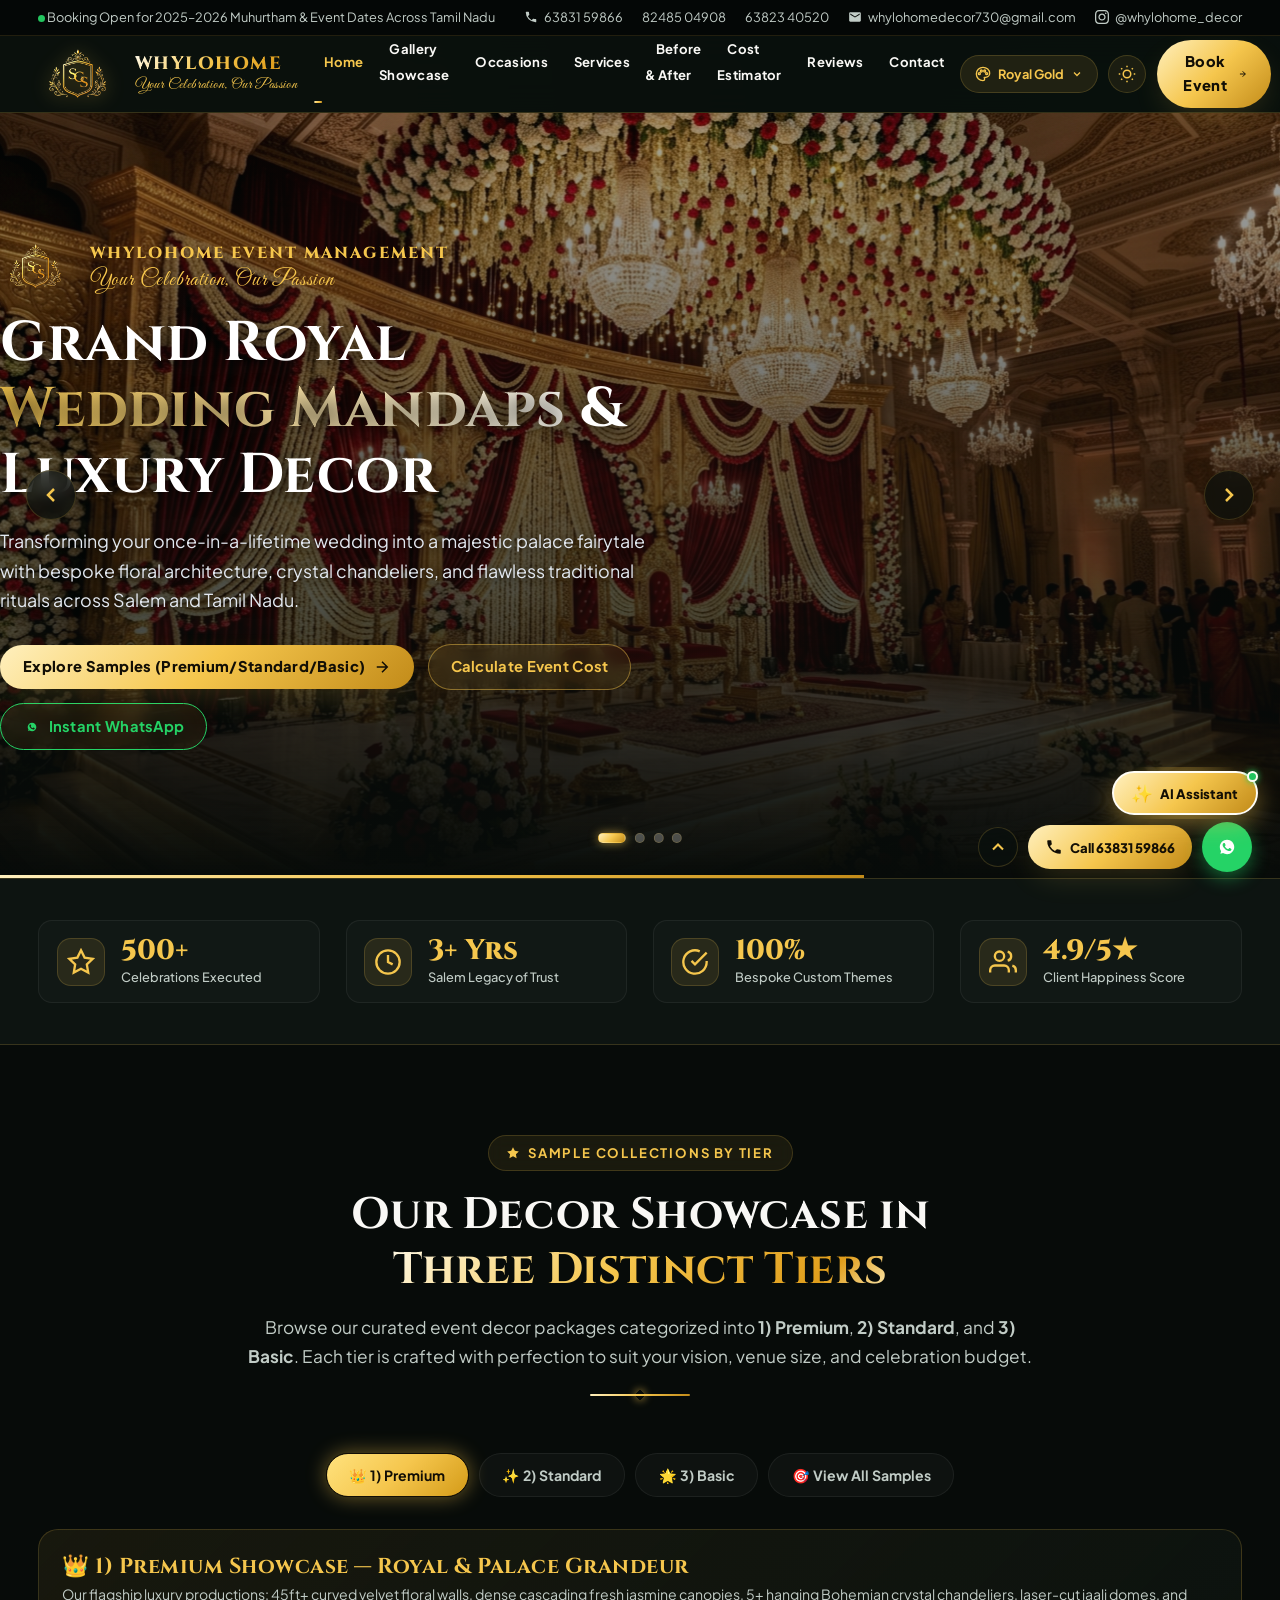
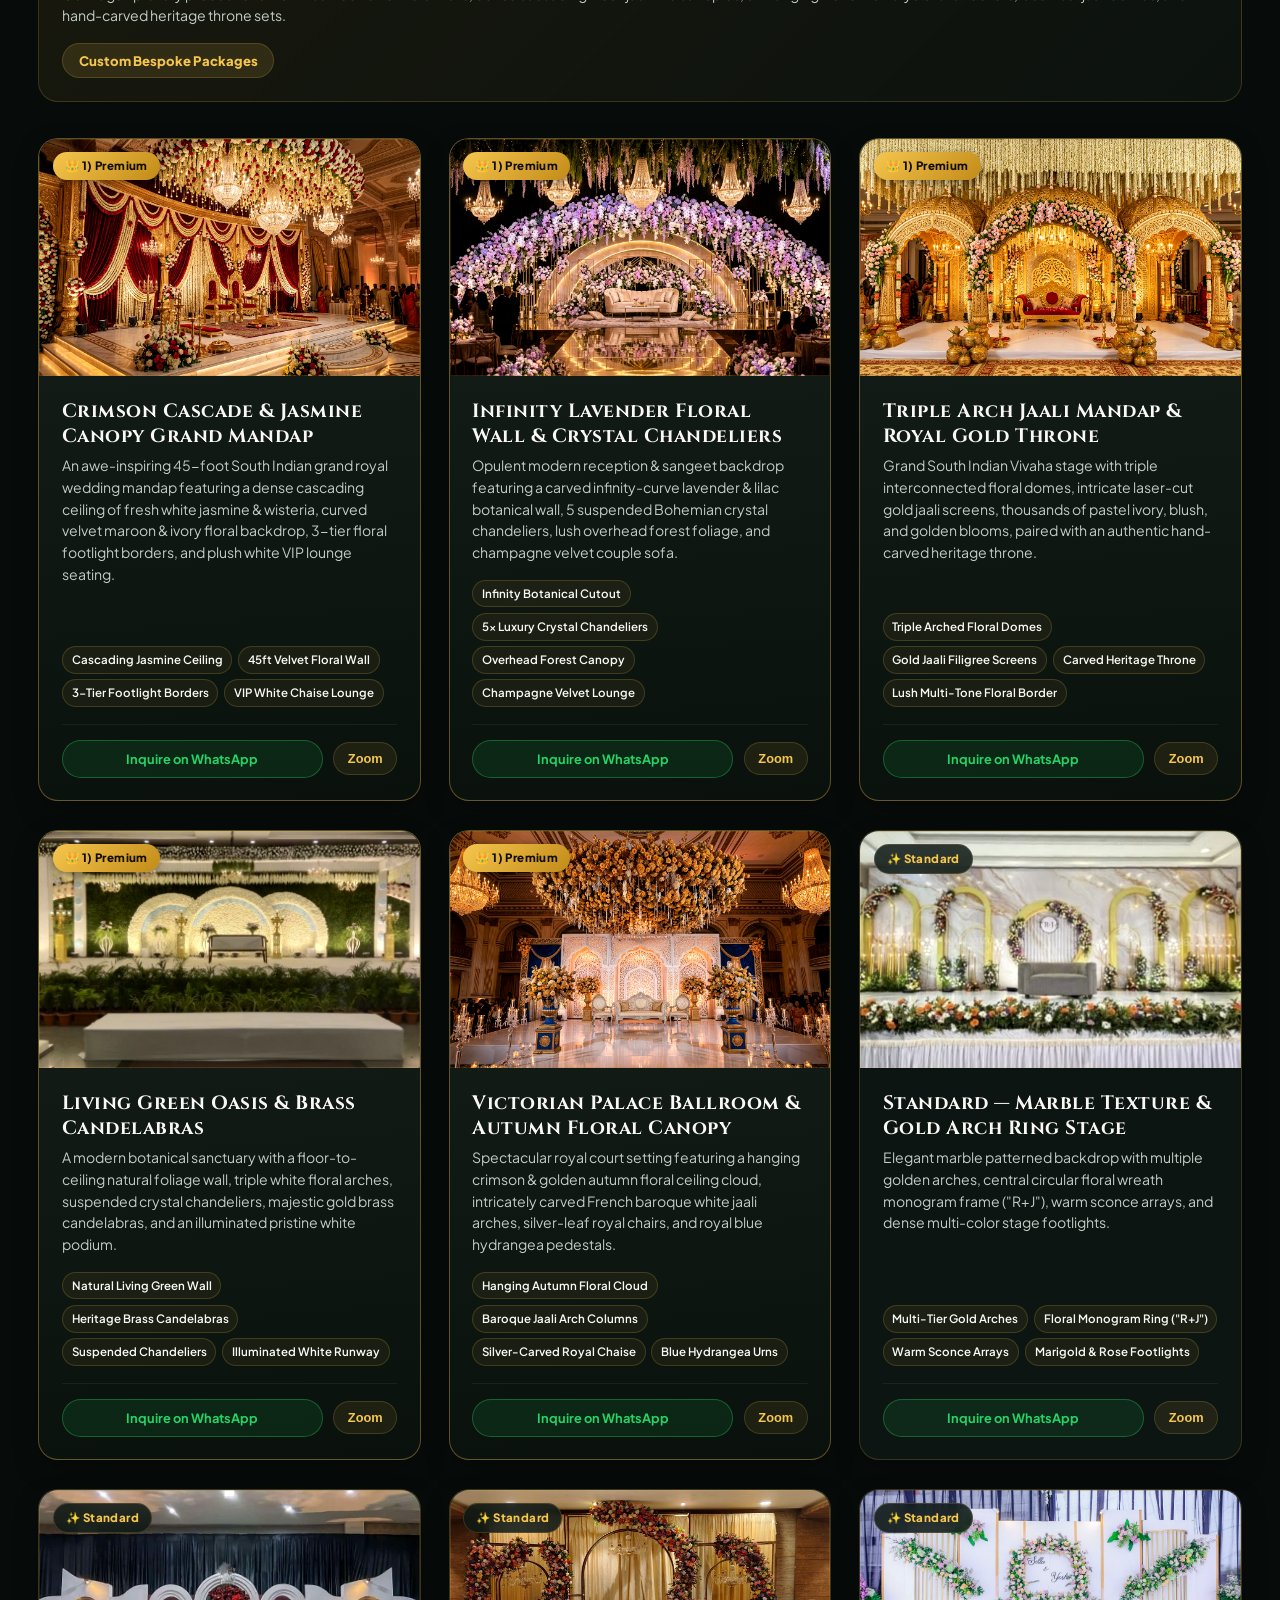
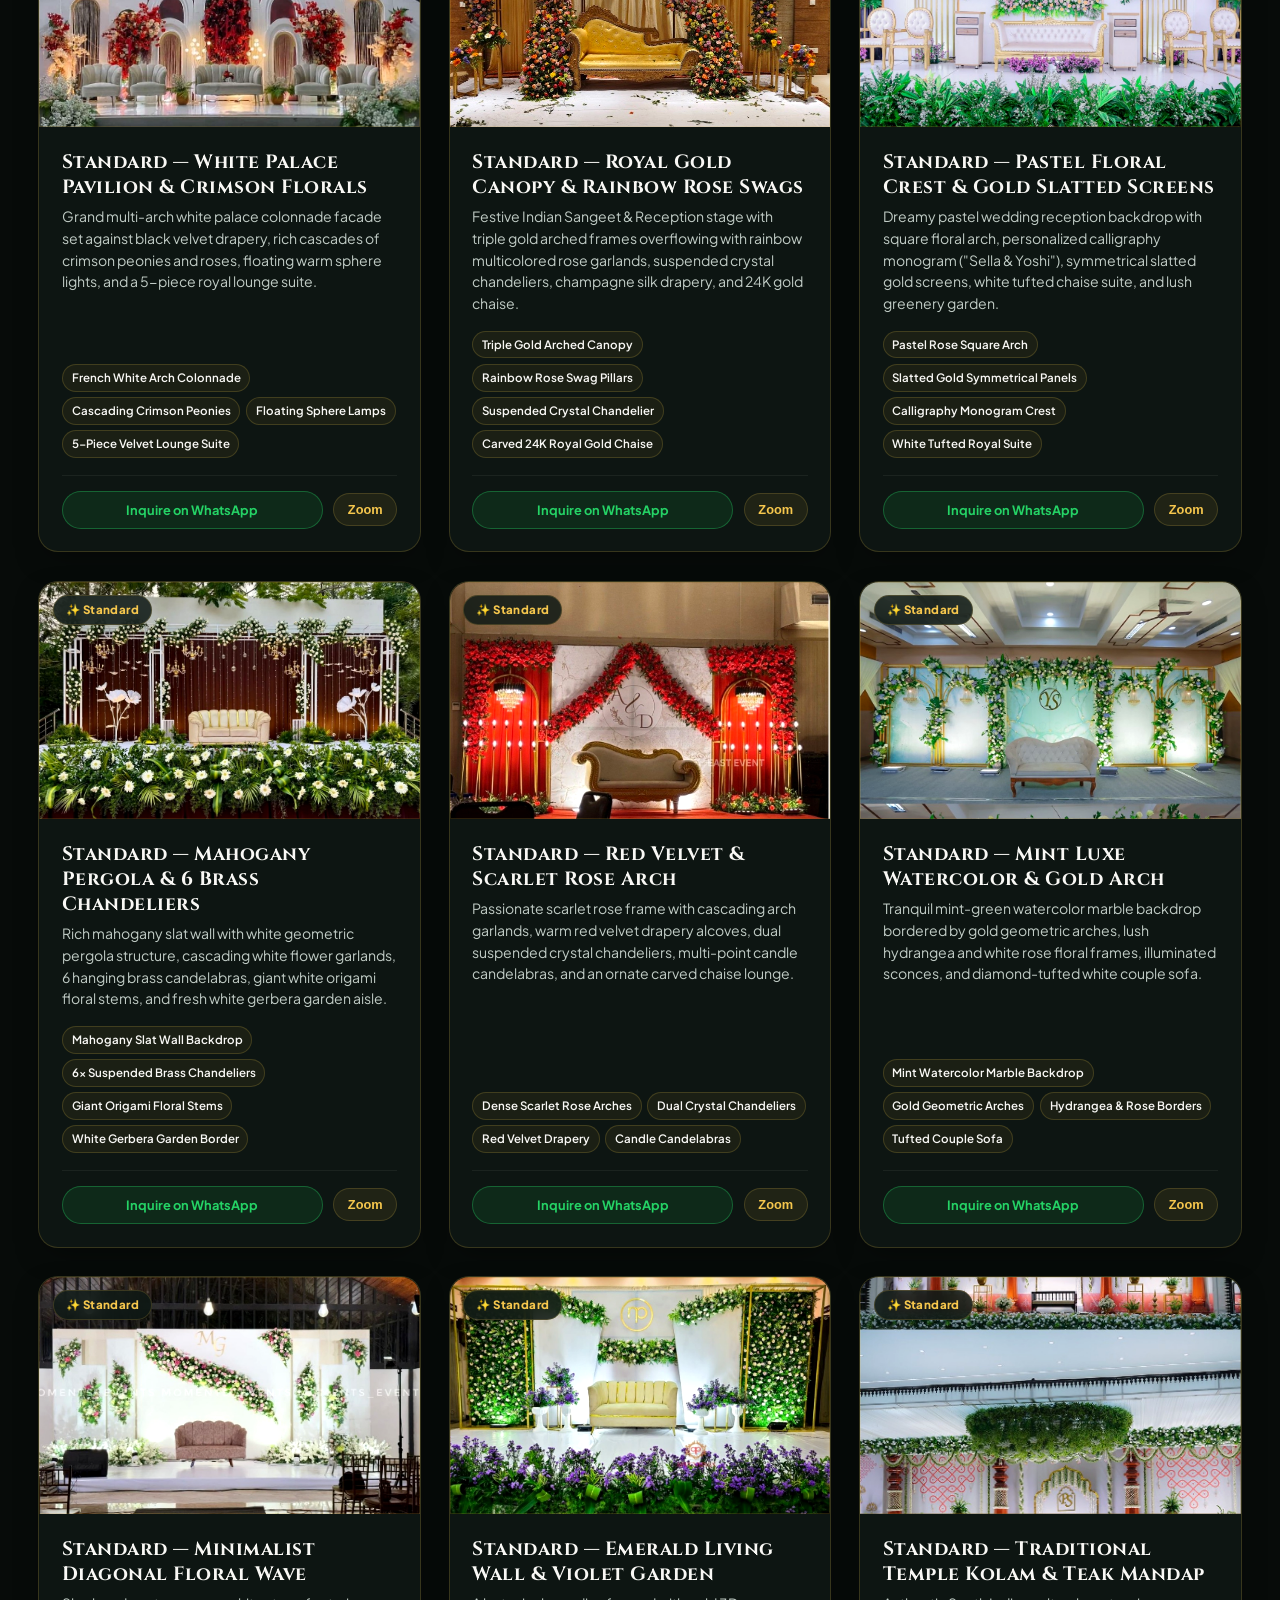
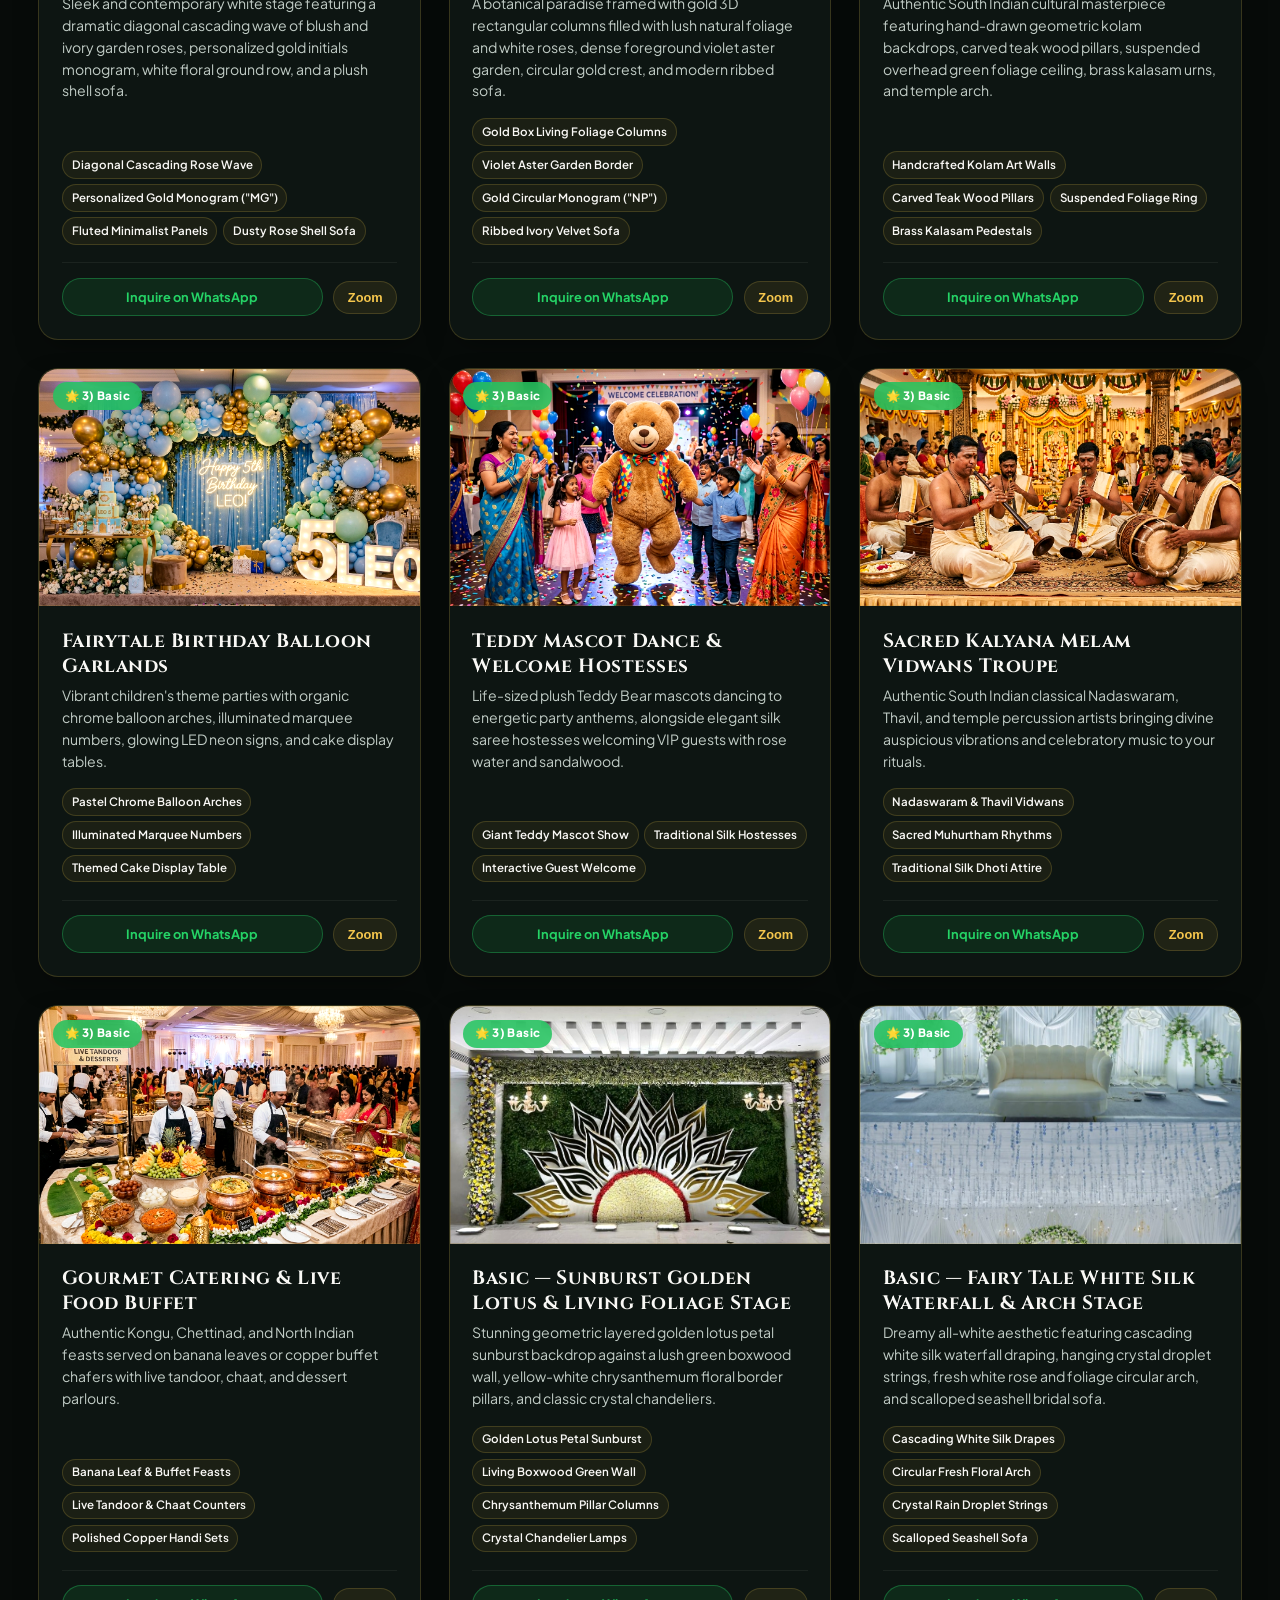
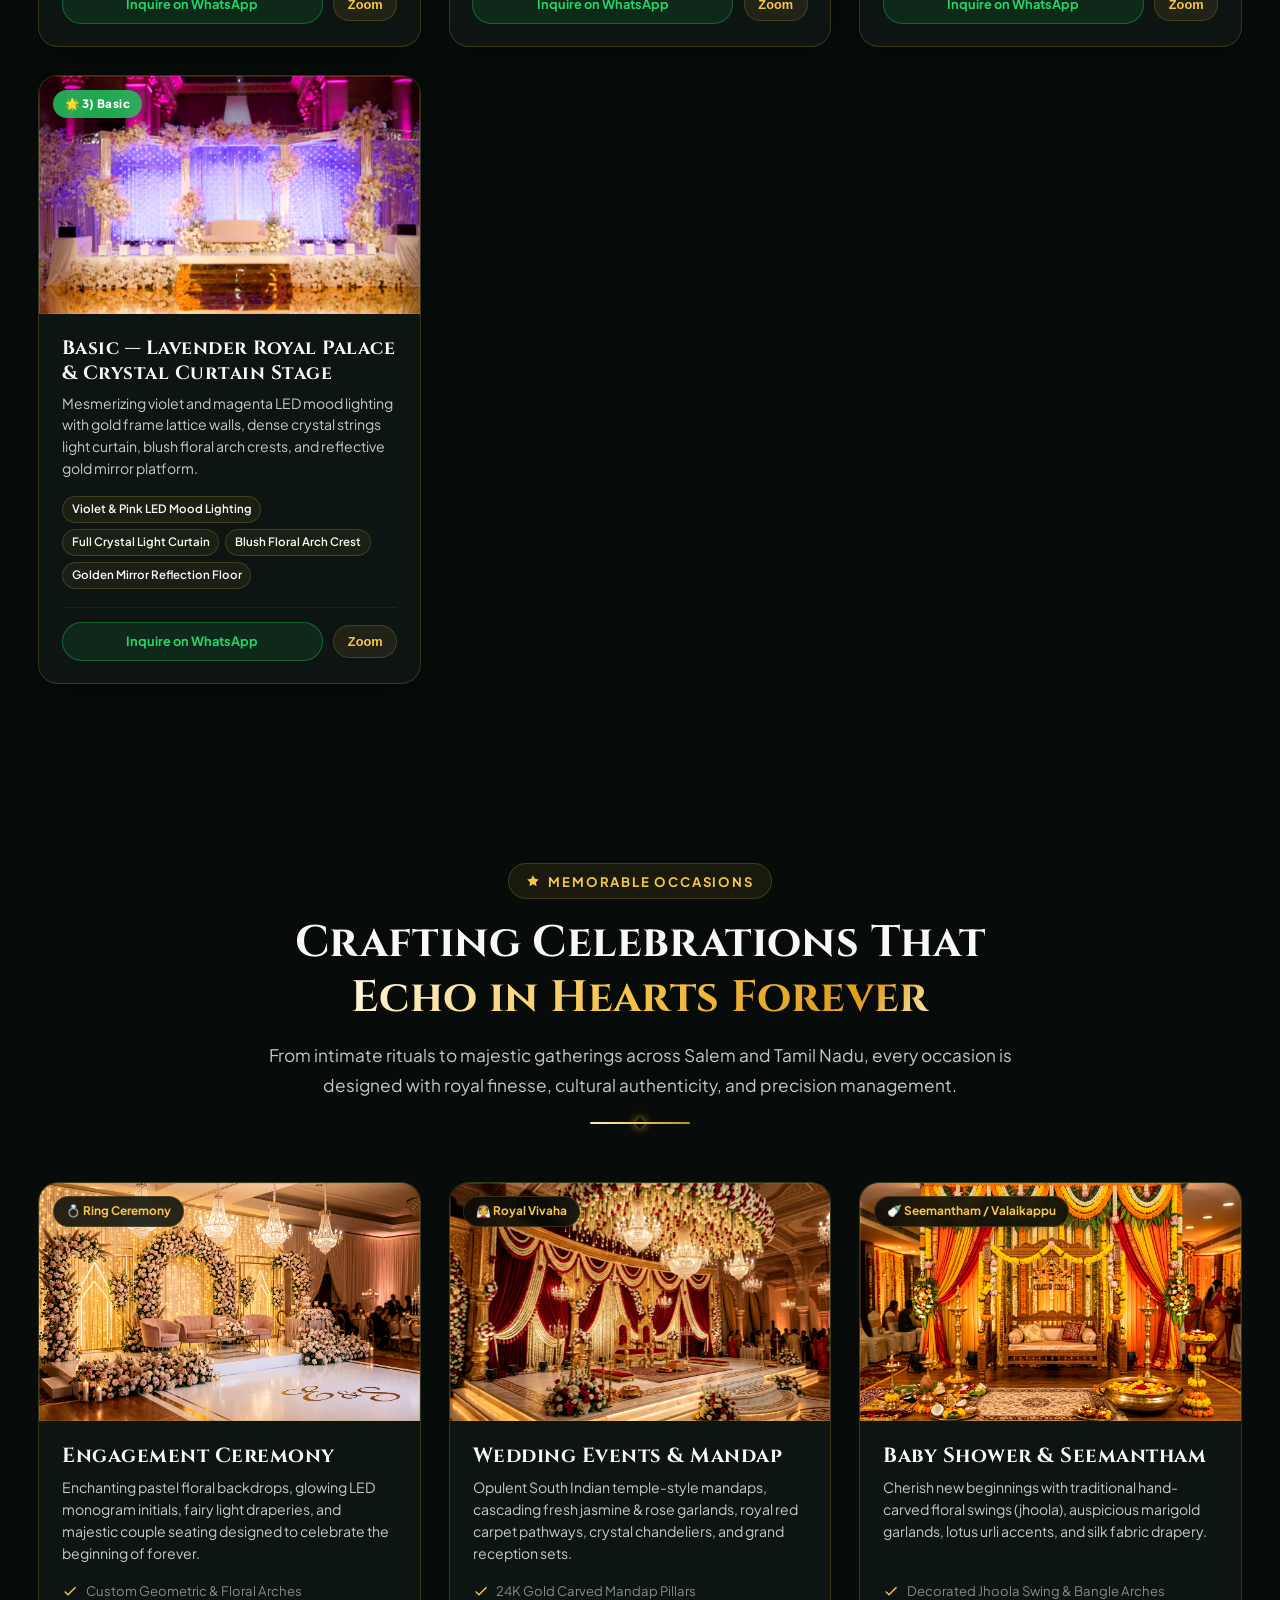
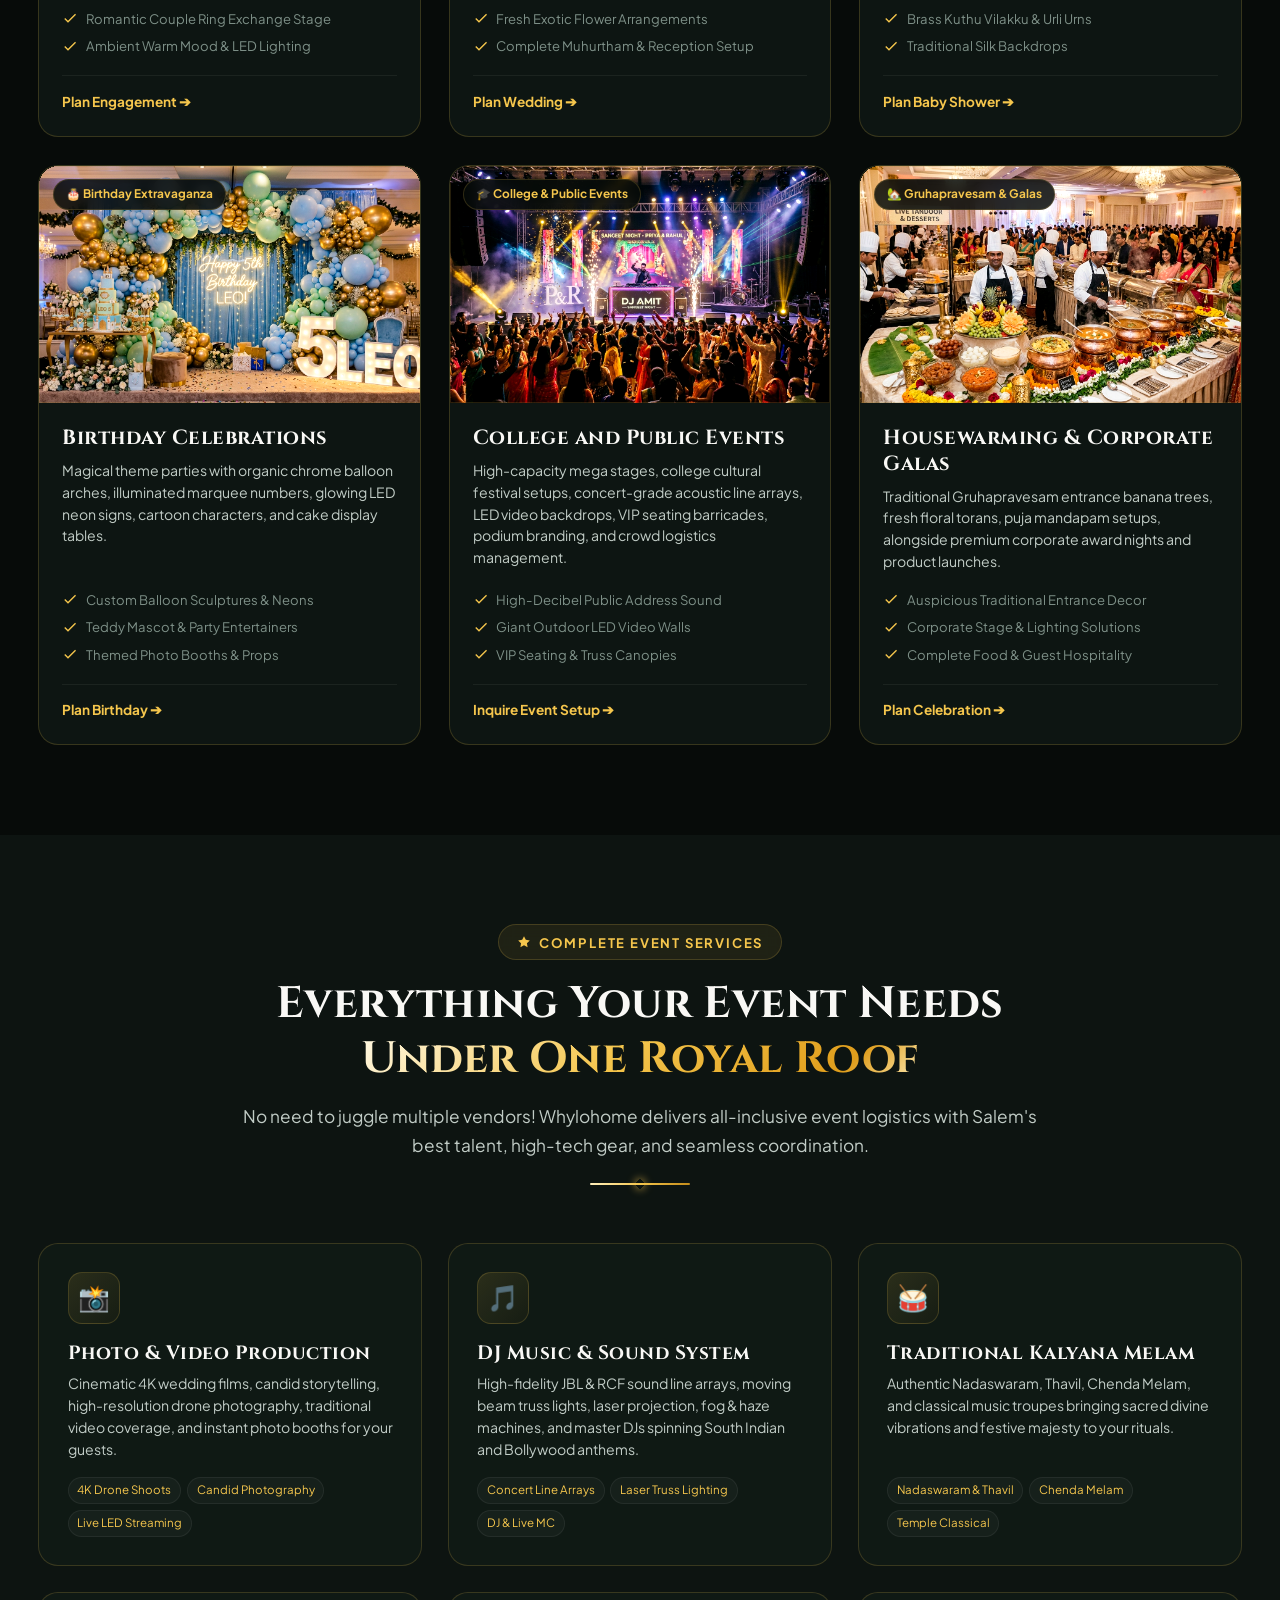
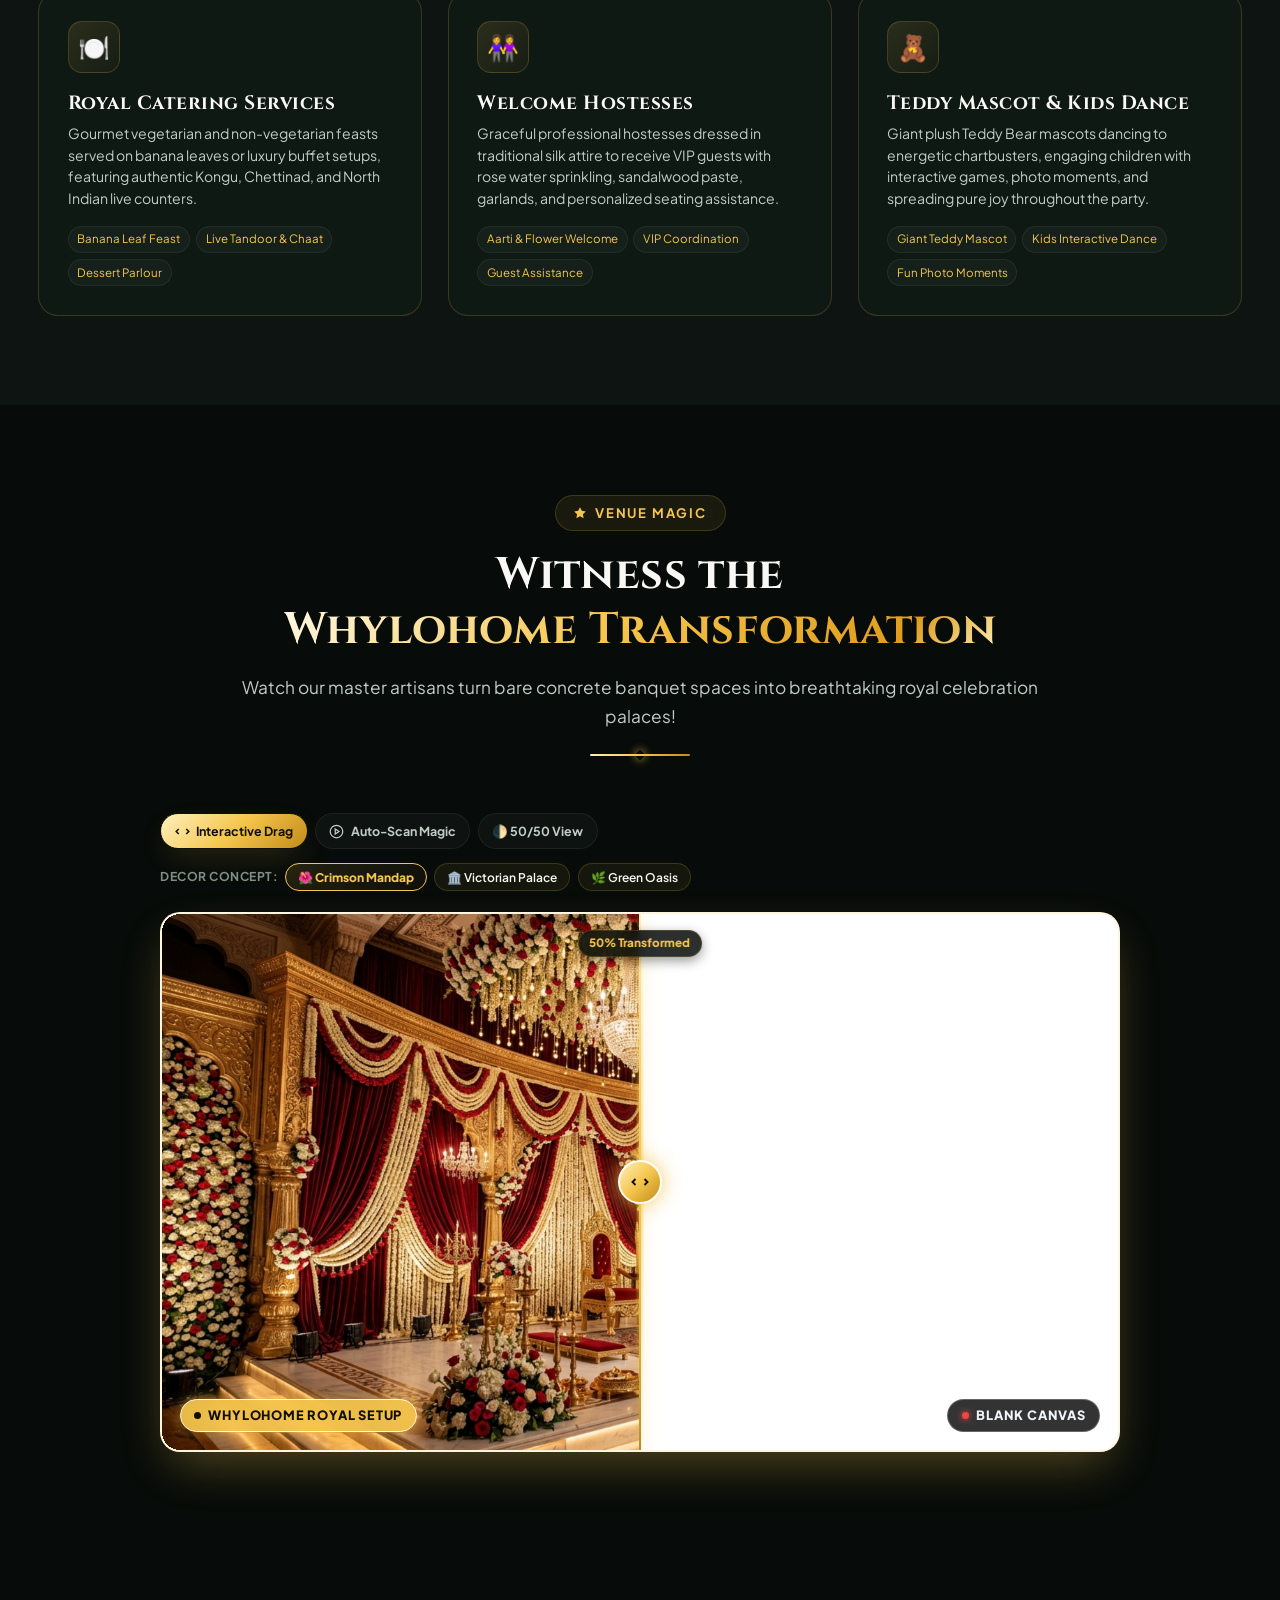
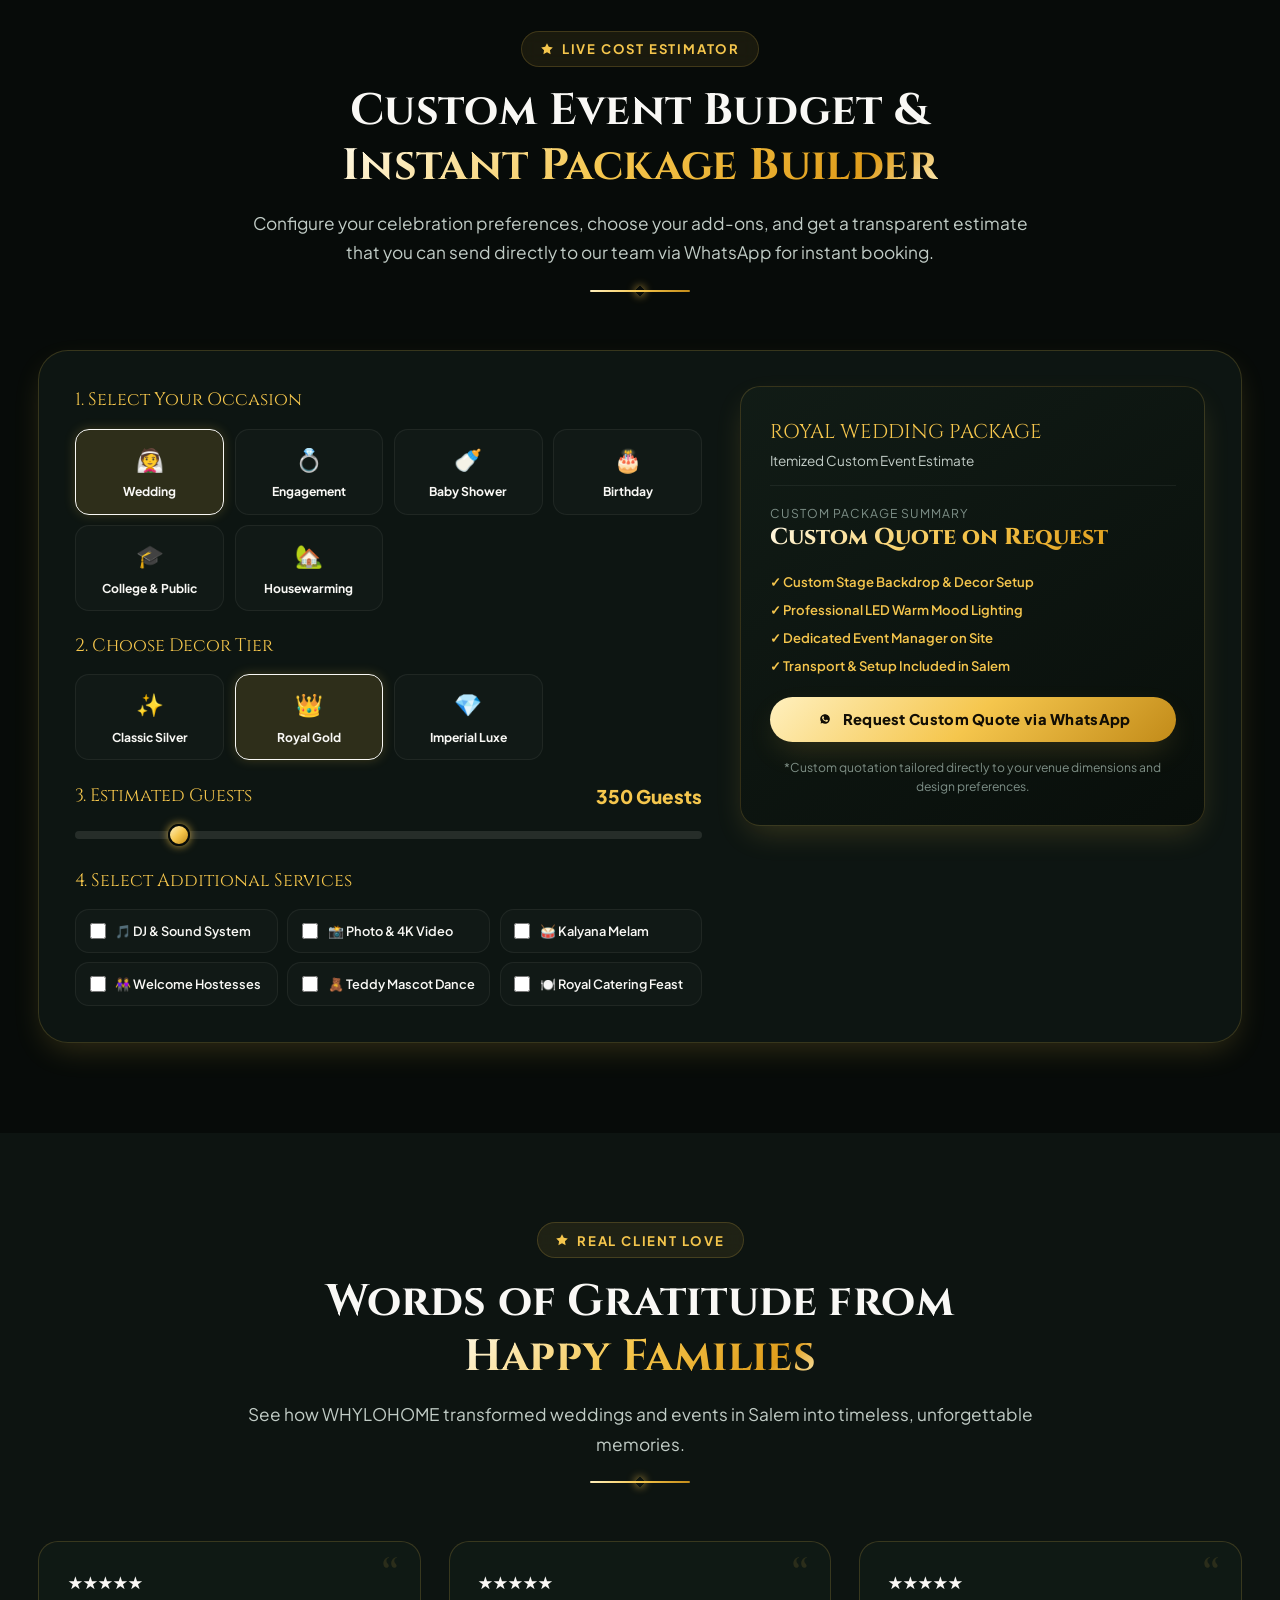
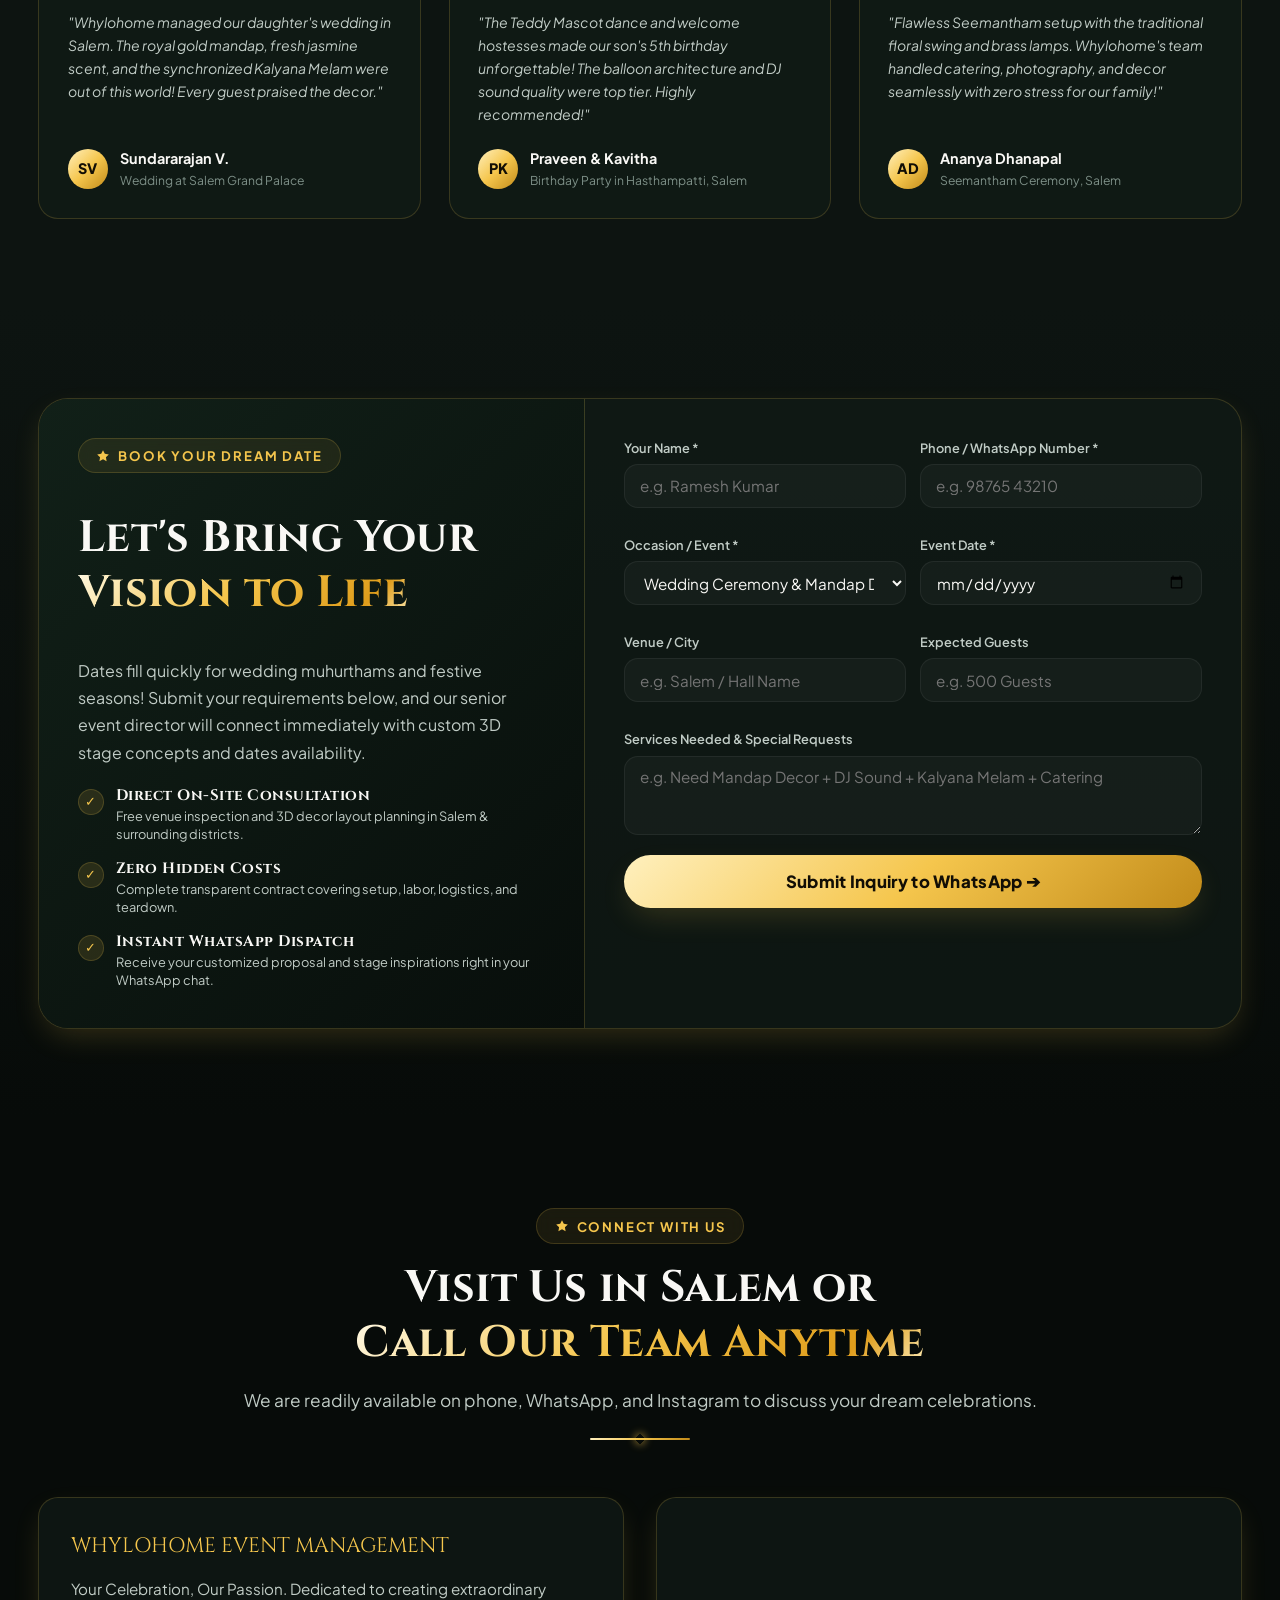
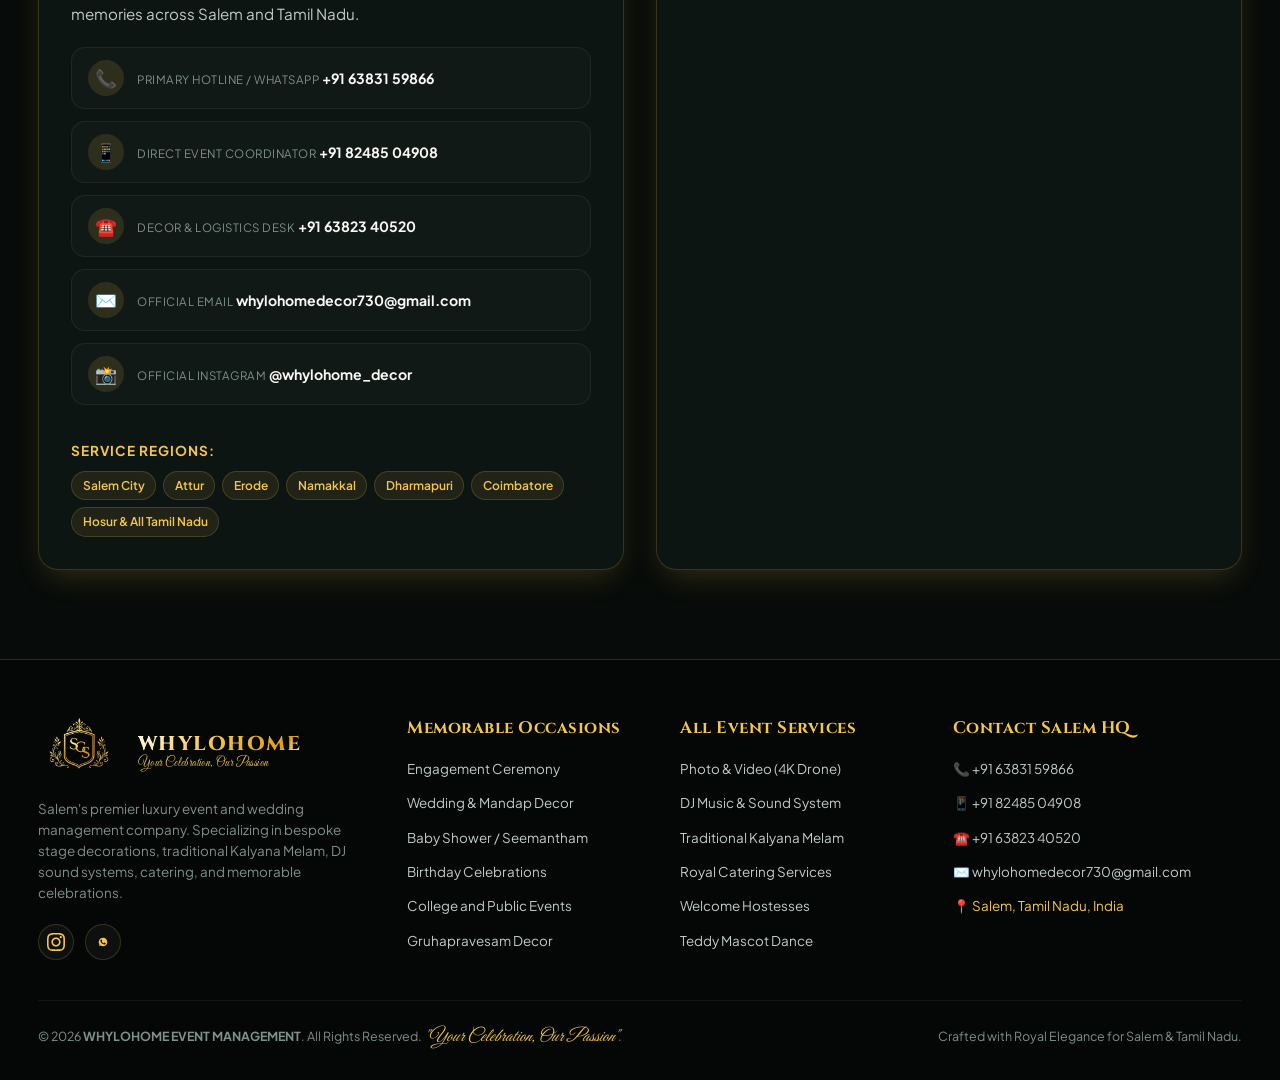
==== Videos/whylohome_website/whylohome.html @ af34e176 "Initial commit for WhyLoHome" ====
<!DOCTYPE html>
<html lang="en" data-theme="dark">
<head>
  <meta charset="UTF-8">
  <meta name="viewport" content="width=device-width, initial-scale=1.0, maximum-scale=5.0, viewport-fit=cover">
  <title>WHYLOHOME Event Management & Decor | Your Celebration, Our Passion | Salem, Tamil Nadu</title>
  
  <!-- SEO & Social Meta Tags -->
  <meta name="description" content="WHYLOHOME Event Management & Decor (Salem, Tamil Nadu) — Premier wedding stages, floral decor, traditional Kalyana Melam, DJ sound system, catering, photo/video, welcome hostesses, and teddy dance mascot entertainment.">
  <meta name="keywords" content="Whylohome, Event Management Salem, Wedding Decorators Salem, Kalyana Melam Salem, DJ Sound System Salem, Baby Shower Decor Salem, Seemantham Decor, Birthday Party Organizers Salem, Catering Services Tamil Nadu">
  <meta name="author" content="WHYLOHOME Event Management">
  <meta name="theme-color" content="#080D0B">

  <!-- OpenGraph Tags -->
  <meta property="og:title" content="WHYLOHOME Event Management & Decor | Salem, Tamil Nadu">
  <meta property="og:description" content="Your Celebration, Our Passion. Luxury wedding decor, traditional melam, catering, DJ sound, and complete event management.">
  <meta property="og:image" content="assets/wedding_stage.jpg">
  <meta property="og:type" content="website">

  <!-- Favicon -->
  <link rel="icon" type="image/png" href="assets/sgs_logo.png">

  <!-- Google Fonts -->
  <link rel="preconnect" href="https://fonts.googleapis.com">
  <link rel="preconnect" href="https://fonts.gstatic.com" crossorigin>
  <link href="https://fonts.googleapis.com/css2?family=Alex+Brush&family=Cinzel:wght@500;600;700;800;900&family=Great+Vibes&family=Playfair+Display:ital,wght@0,500;0,700;1,400;1,600&family=Plus+Jakarta+Sans:wght@400;500;600;700;800&display=swap" rel="stylesheet">

  <!-- Stylesheets -->
  <link rel="stylesheet" href="css/style.css">

  <!-- JSON-LD Structured Data for Local Business -->
  <script type="application/ld+json">
  {
    "@context": "https://schema.org",
    "@type": "EventVenue",
    "name": "WHYLOHOME Event Management",
    "image": "assets/sgs_logo.png",
    "telephone": ["+916383159866", "+918248504908", "+916382340520"],
    "email": "whylohomedecor730@gmail.com",
    "address": {
      "@type": "PostalAddress",
      "addressLocality": "Salem",
      "addressRegion": "Tamil Nadu",
      "addressCountry": "IN"
    },
    "description": "Luxury Event & Decor Management in Salem: Weddings, Engagements, Baby Shower, Birthday Parties, DJ Sound, Kalyana Melam, Catering, and Hostesses.",
    "slogan": "Your Celebration, Our Passion"
  }
  </script>
</head>
<body>

  <!-- Gold Stardust Particle Canvas -->
  <canvas id="particlesCanvas"></canvas>

  <!-- Top Announcement Bar -->
  <aside class="top-bar">
    <div class="container">
      <div class="top-bar-inner">
        <div class="top-bar-left">
          <span class="top-bar-badge">
            <span class="pulse-dot"></span>
            Booking Open for 2025–2026 Muhurtham & Event Dates Across Tamil Nadu
          </span>
        </div>
        <div class="top-bar-right">
          <a href="tel:+916383159866" class="top-link" id="topCall1">
            <svg width="14" height="14" viewBox="0 0 24 24" fill="currentColor"><path d="M6.62 10.79a15.05 15.05 0 006.59 6.59l2.2-2.2a1 1 0 011.02-.24 11.36 11.36 0 003.58.57 1 1 0 011 1V20a1 1 0 01-1 1A17 17 0 013 4a1 1 0 011-1h3.5a1 1 0 011 1 11.36 11.36 0 00.57 3.58 1 1 0 01-.24 1.02l-2.21 2.19z"/></svg>
            63831 59866
          </a>
          <a href="tel:+918248504908" class="top-link" id="topCall2">82485 04908</a>
          <a href="tel:+916382340520" class="top-link" id="topCall3">63823 40520</a>
          <a href="mailto:whylohomedecor730@gmail.com" class="top-link" id="topEmail">
            <svg width="14" height="14" viewBox="0 0 24 24" fill="currentColor"><path d="M20 4H4c-1.1 0-2 .9-2 2v12c0 1.1.9 2 2 2h16c1.1 0 2-.9 2-2V6c0-1.1-.9-2-2-2zm0 4l-8 5-8-5V6l8 5 8-5v2z"/></svg>
            whylohomedecor730@gmail.com
          </a>
          <a href="https://instagram.com/whylohome_decor" target="_blank" rel="noopener" class="top-link" id="topInsta">
            <svg width="14" height="14" viewBox="0 0 24 24" fill="currentColor"><path d="M12 2.163c3.204 0 3.584.012 4.85.07 3.252.148 4.771 1.691 4.919 4.919.058 1.265.069 1.645.069 4.849 0 3.205-.012 3.584-.069 4.849-.149 3.225-1.664 4.771-4.919 4.919-1.266.058-1.644.07-4.85.07-3.204 0-3.584-.012-4.849-.07-3.26-.149-4.771-1.699-4.919-4.92-.058-1.265-.07-1.644-.07-4.849 0-3.204.013-3.583.07-4.849.149-3.227 1.664-4.771 4.919-4.919 1.266-.057 1.645-.069 4.849-.069zm0-2.163c-3.259 0-3.667.014-4.947.072-4.358.2-6.78 2.618-6.98 6.98-.059 1.281-.073 1.689-.073 4.948 0 3.259.014 3.668.072 4.948.2 4.358 2.618 6.78 6.98 6.98 1.281.058 1.689.072 4.948.072 3.259 0 3.668-.014 4.948-.072 4.354-.2 6.782-2.618 6.979-6.98.059-1.28.073-1.689.073-4.948 0-3.259-.014-3.667-.072-4.947-.196-4.354-2.617-6.78-6.979-6.98-1.281-.059-1.69-.073-4.949-.073zm0 5.838c-3.403 0-6.162 2.759-6.162 6.162s2.759 6.163 6.162 6.163 6.162-2.759 6.162-6.163c0-3.403-2.759-6.162-6.162-6.162zm0 10.162c-2.209 0-4-1.79-4-4 0-2.209 1.791-4 4-4s4 1.791 4 4c0 2.21-1.791 4-4 4zm6.406-11.845c-.796 0-1.441.645-1.441 1.44s.645 1.44 1.441 1.44c.795 0 1.439-.645 1.439-1.44s-.644-1.44-1.439-1.44z"/></svg>
            @whylohome_decor
          </a>
        </div>
      </div>
    </div>
  </aside>

  <!-- Sticky Luxury Navigation -->
  <header class="navbar" id="mainNavbar">
    <div class="container">
      <div class="navbar-inner">
        <a href="#home" class="nav-brand">
          <img src="assets/sgs_logo.png" alt="SGS WHYLOHOME Royal Crest Logo" class="nav-brand-logo">
          <div class="nav-brand-text">
            <span class="brand-main-title">WHYLOHOME</span>
            <span class="brand-tagline">Your Celebration, Our Passion</span>
          </div>
        </a>

        <!-- Navigation Links -->
        <nav>
          <ul class="nav-menu" id="navMenu">
            <li><a href="#home" class="nav-link active">Home</a></li>
            <li><a href="#gallery" class="nav-link">Gallery Showcase</a></li>
            <li><a href="#occasions" class="nav-link">Occasions</a></li>
            <li><a href="#services" class="nav-link">Services</a></li>
            <li><a href="#transformation" class="nav-link">Before & After</a></li>
            <li><a href="#estimator" class="nav-link">Cost Estimator</a></li>
            <li><a href="#reviews" class="nav-link">Reviews</a></li>
            <li><a href="#contact" class="nav-link">Contact</a></li>
          </ul>
        </nav>

        <!-- Right Side Nav Actions -->
        <div class="nav-actions">
          <!-- Multi-Theme Palette Selector Dropdown -->
          <div class="theme-dropdown-wrap" id="themeDropdownWrap">
            <button class="theme-picker-btn" id="themePickerBtn" title="Choose Luxury Theme Palette" aria-label="Choose Theme">
              <svg width="16" height="16" viewBox="0 0 24 24" fill="none" stroke="currentColor" stroke-width="2"><path d="M12 2C6.49 2 2 6.49 2 12s4.49 10 10 10c1.38 0 2.5-1.12 2.5-2.5 0-.61-.23-1.2-.64-1.67-.08-.1-.13-.23-.13-.36 0-.28.22-.5.5-.5H16c3.31 0 6-2.69 6-6 0-4.96-4.49-8.97-10-8.97zM6.5 13c-.83 0-1.5-.67-1.5-1.5S5.67 10 6.5 10s1.5.67 1.5 1.5S7.33 13 6.5 13zm3-4C8.67 9 8 8.33 8 7.5S8.67 6 9.5 6s1.5.67 1.5 1.5S10.33 9 9.5 9zm5 0c-.83 0-1.5-.67-1.5-1.5S13.67 6 14.5 6s1.5.67 1.5 1.5S15.33 9 14.5 9zm3 4c-.83 0-1.5-.67-1.5-1.5s.67-1.5 1.5-1.5 1.5.67 1.5 1.5-.67 1.5-1.5 1.5z"/></svg>
              <span id="activeThemeLabel">Theme</span>
              <svg width="12" height="12" viewBox="0 0 24 24" fill="none" stroke="currentColor" stroke-width="2.5"><path d="M6 9l6 6 6-6"/></svg>
            </button>
            <div class="theme-dropdown-menu" id="themeDropdownMenu">
              <div class="theme-menu-header">Select Luxury Theme</div>
              <button type="button" class="theme-option-btn active" data-theme-val="midnight">
                <div class="theme-option-info">
                  <span class="theme-color-dot dot-midnight"></span>
                  <span class="theme-option-name">👑 Royal Midnight Gold</span>
                </div>
                <span class="theme-option-check">✓</span>
              </button>
              <button type="button" class="theme-option-btn" data-theme-val="pearl">
                <div class="theme-option-info">
                  <span class="theme-color-dot dot-pearl"></span>
                  <span class="theme-option-name">☀️ Luxe Champagne Pearl</span>
                </div>
                <span class="theme-option-check">✓</span>
              </button>
              <button type="button" class="theme-option-btn" data-theme-val="emerald">
                <div class="theme-option-info">
                  <span class="theme-color-dot dot-emerald"></span>
                  <span class="theme-option-name">🌿 Emerald Palace Royale</span>
                </div>
                <span class="theme-option-check">✓</span>
              </button>
              <button type="button" class="theme-option-btn" data-theme-val="rosegold">
                <div class="theme-option-info">
                  <span class="theme-color-dot dot-rosegold"></span>
                  <span class="theme-option-name">🌸 Rose Gold Romance</span>
                </div>
                <span class="theme-option-check">✓</span>
              </button>
            </div>
          </div>

          <!-- Quick Toggle Mode Switch (One-Click Dark/Light) -->
          <button class="theme-toggle-btn" id="themeToggleBtn" title="Quick Toggle Day / Night" aria-label="Toggle Theme">
            <svg width="20" height="20" viewBox="0 0 24 24" fill="none" stroke="currentColor" stroke-width="2"><circle cx="12" cy="12" r="5"></circle><line x1="12" y1="1" x2="12" y2="3"></line><line x1="12" y1="21" x2="12" y2="23"></line><line x1="4.22" y1="4.22" x2="5.64" y2="5.64"></line><line x1="18.36" y1="18.36" x2="19.78" y2="19.78"></line><line x1="1" y1="12" x2="3" y2="12"></line><line x1="21" y1="12" x2="23" y2="12"></line><line x1="4.22" y1="19.78" x2="5.64" y2="18.36"></line><line x1="18.36" y1="5.64" x2="19.78" y2="4.22"></line></svg>
          </button>

          <!-- Quick WhatsApp CTA -->
          <a href="https://wa.me/916383159866?text=Hello%20WHYLOHOME,%20I%20would%20like%20to%20inquire%20about%20event%20and%20decor%20management%20services!" target="_blank" rel="noopener" class="btn-gold" id="navBookCta">
            <span>Book Event</span>
            <svg width="16" height="16" viewBox="0 0 24 24" fill="none" stroke="currentColor" stroke-width="2.5"><path d="M5 12h14M12 5l7 7-7 7"/></svg>
          </a>

          <!-- Mobile Hamburger -->
          <button class="mobile-menu-btn" id="mobileMenuBtn" aria-label="Toggle navigation menu">☰</button>
        </div>
      </div>
    </div>
  </header>

  <main>
    <!-- ==========================================================================
         HERO SLIDESHOW SECTION
         ========================================================================== -->
    <section class="hero-section" id="home">
      <div class="hero-slider">
        
        <!-- Slide 1: Grand Royal Wedding Stage -->
        <article class="hero-slide active">
          <div class="hero-slide-bg" style="background-image: url('assets/premium_stage_crimson_curtain.jpg');"></div>
          <div class="hero-overlay"></div>
          <div class="container hero-content-wrapper">
            <div class="hero-content">
              <div class="hero-logo-lockup">
                <img src="assets/sgs_logo.png" alt="SGS Crest" class="hero-shield-img">
                <div>
                  <div class="hero-brand-title">WHYLOHOME EVENT MANAGEMENT</div>
                  <div class="hero-tagline-text">Your Celebration, Our Passion</div>
                </div>
              </div>
              <h1 class="hero-main-heading">
                Grand Royal <span class="gold-text-shimmer">Wedding Mandaps</span> & Luxury Decor
              </h1>
              <p class="hero-description">
                Transforming your once-in-a-lifetime wedding into a majestic palace fairytale with bespoke floral architecture, crystal chandeliers, and flawless traditional rituals across Salem and Tamil Nadu.
              </p>
              <div class="hero-cta-group">
                <a href="#gallery" class="btn-gold">
                  <span>Explore Samples (Premium/Standard/Basic)</span>
                  <svg width="18" height="18" viewBox="0 0 24 24" fill="none" stroke="currentColor" stroke-width="2"><path d="M5 12h14M12 5l7 7-7 7"/></svg>
                </a>
                <a href="#estimator" class="btn-outline-gold">
                  <span>Calculate Event Cost</span>
                </a>
                <a href="https://wa.me/916383159866?text=Hi%20Whylohome,%20I'm%20planning%20a%20wedding%20and%20need%20stage%20decor%20details." target="_blank" rel="noopener" class="btn-outline-gold" style="border-color: #25D366; color: #25D366;">
                  <svg width="18" height="18" viewBox="0 0 24 24" fill="currentColor"><path d="M12.031 6.172c-3.181 0-5.767 2.586-5.768 5.766-.001 1.298.38 2.27 1.019 3.287l-.582 2.128 2.182-.573c.978.58 1.911.928 3.145.929 3.178 0 5.767-2.587 5.768-5.766.001-3.187-2.575-5.77-5.764-5.771zm3.392 8.244c-.144.405-.837.774-1.17.824-.299.045-.677.063-1.092-.069-.252-.08-.575-.187-.988-.365-1.739-.751-2.874-2.502-2.961-2.617-.087-.116-.708-.94-.708-1.793s.448-1.273.607-1.446c.159-.173.346-.217.462-.217l.332.006c.106.005.249-.04.39.298.144.347.491 1.2.534 1.287.043.087.072.188.014.304-.058.116-.087.188-.173.289l-.26.304c-.087.086-.177.18-.076.354.101.174.449.741.964 1.201.662.591 1.221.774 1.394.86.173.086.275.072.376-.044.101-.116.433-.506.549-.68.116-.173.231-.145.39-.087s1.011.477 1.184.564.289.13.332.202c.043.073.043.419-.101.824z"/></svg>
                  <span>Instant WhatsApp</span>
                </a>
              </div>
            </div>
          </div>
        </article>

        <!-- Slide 2: Modern Lavender Infinity Stage -->
        <article class="hero-slide">
          <div class="hero-slide-bg" style="background-image: url('assets/premium_stage_lavender_infinity.jpg');"></div>
          <div class="hero-overlay"></div>
          <div class="container hero-content-wrapper">
            <div class="hero-content">
              <div class="hero-logo-lockup">
                <img src="assets/sgs_logo.png" alt="SGS Crest" class="hero-shield-img">
                <div>
                  <div class="hero-brand-title">WHYLOHOME EVENT MANAGEMENT</div>
                  <div class="hero-tagline-text">Your Celebration, Our Passion</div>
                </div>
              </div>
              <h2 class="hero-main-heading">
                Dreamy <span class="gold-text-shimmer">Infinity Lavender & Crystal</span> Ambiances
              </h2>
              <p class="hero-description">
                Step into a world of romance with cascading botanical arches, hanging Bohemian crystal chandeliers, infinity floral walls, and champagne velvet lounges.
              </p>
              <div class="hero-cta-group">
                <a href="#gallery" class="btn-gold">
                  <span>View Premium Designs</span>
                  <svg width="18" height="18" viewBox="0 0 24 24" fill="none" stroke="currentColor" stroke-width="2"><path d="M5 12h14M12 5l7 7-7 7"/></svg>
                </a>
                <a href="#booking" class="btn-outline-gold">
                  <span>Check Date Availability</span>
                </a>
              </div>
            </div>
          </div>
        </article>

        <!-- Slide 3: Triple Arch Jaali Mandap -->
        <article class="hero-slide">
          <div class="hero-slide-bg" style="background-image: url('assets/premium_stage_triple_arch_jaali.jpg');"></div>
          <div class="hero-overlay"></div>
          <div class="container hero-content-wrapper">
            <div class="hero-content">
              <div class="hero-logo-lockup">
                <img src="assets/sgs_logo.png" alt="SGS Crest" class="hero-shield-img">
                <div>
                  <div class="hero-brand-title">WHYLOHOME EVENT MANAGEMENT</div>
                  <div class="hero-tagline-text">Your Celebration, Our Passion</div>
                </div>
              </div>
              <h2 class="hero-main-heading">
                Heritage <span class="gold-text-shimmer">Triple Jaali Domes & Royal Gold Throne</span>
              </h2>
              <p class="hero-description">
                Honor sacred traditions with hand-carved heritage throne sets, thousands of pastel rose and jasmine blossoms, and intricate royal gold jaali screen architecture.
              </p>
              <div class="hero-cta-group">
                <a href="#services" class="btn-gold">
                  <span>All-In-One Services</span>
                  <svg width="18" height="18" viewBox="0 0 24 24" fill="none" stroke="currentColor" stroke-width="2"><path d="M5 12h14M12 5l7 7-7 7"/></svg>
                </a>
                <a href="#estimator" class="btn-outline-gold">
                  <span>Plan Mandap Setup</span>
                </a>
              </div>
            </div>
          </div>
        </article>

        <!-- Slide 4: Victorian Palace Ballroom -->
        <article class="hero-slide">
          <div class="hero-slide-bg" style="background-image: url('assets/premium_stage_victorian_palace.jpg');"></div>
          <div class="hero-overlay"></div>
          <div class="container hero-content-wrapper">
            <div class="hero-content">
              <div class="hero-logo-lockup">
                <img src="assets/sgs_logo.png" alt="SGS Crest" class="hero-shield-img">
                <div>
                  <div class="hero-brand-title">WHYLOHOME EVENT MANAGEMENT</div>
                  <div class="hero-tagline-text">Your Celebration, Our Passion</div>
                </div>
              </div>
              <h2 class="hero-main-heading">
                Victorian <span class="gold-text-shimmer">Palace Suspended Floral Cloud</span>
              </h2>
              <p class="hero-description">
                Elevate your reception with suspended autumn flower clouds, French baroque jaali arches, silver-carved seating, and majestic hydrangea pedestals.
              </p>
              <div class="hero-cta-group">
                <a href="#contact" class="btn-gold">
                  <span>Talk to Senior Planner</span>
                  <svg width="18" height="18" viewBox="0 0 24 24" fill="none" stroke="currentColor" stroke-width="2"><path d="M5 12h14M12 5l7 7-7 7"/></svg>
                </a>
                <a href="#gallery" class="btn-outline-gold">
                  <span>Explore 3 Categories</span>
                </a>
              </div>
            </div>
          </div>
        </article>

        <!-- Slideshow Arrows -->
        <button class="hero-nav-arrow prev" aria-label="Previous Slide">
          <svg width="24" height="24" viewBox="0 0 24 24" fill="none" stroke="currentColor" stroke-width="2.5"><path d="M15 18l-6-6 6-6"/></svg>
        </button>
        <button class="hero-nav-arrow next" aria-label="Next Slide">
          <svg width="24" height="24" viewBox="0 0 24 24" fill="none" stroke="currentColor" stroke-width="2.5"><path d="M9 18l6-6-6-6"/></svg>
        </button>

        <!-- Slideshow Pagination Dots -->
        <div class="hero-slider-pagination">
          <div class="pagination-dot active" data-index="0"></div>
          <div class="pagination-dot" data-index="1"></div>
          <div class="pagination-dot" data-index="2"></div>
          <div class="pagination-dot" data-index="3"></div>
        </div>

        <!-- Timer Progress Bar -->
        <div class="hero-progress-bar"></div>
      </div>
    </section>

    <!-- ==========================================================================
         STATS & TRUST PILLARS SECTION
         ========================================================================== -->
    <section class="stats-bar-section">
      <div class="container">
        <div class="stats-card-grid">
          
          <div class="stat-item">
            <div class="stat-icon-wrap">
              <svg width="28" height="28" viewBox="0 0 24 24" fill="none" stroke="currentColor" stroke-width="2"><path d="M12 2l3.09 6.26L22 9.27l-5 4.87 1.18 6.88L12 17.77l-6.18 3.25L7 14.14 2 9.27l6.91-1.01L12 2z"/></svg>
            </div>
            <div class="stat-info">
              <div class="stat-number" data-target="500" data-suffix="+">500+</div>
              <div class="stat-label">Celebrations Executed</div>
            </div>
          </div>

          <div class="stat-item">
            <div class="stat-icon-wrap">
              <svg width="28" height="28" viewBox="0 0 24 24" fill="none" stroke="currentColor" stroke-width="2"><circle cx="12" cy="12" r="10"></circle><polyline points="12 6 12 12 16 14"></polyline></svg>
            </div>
            <div class="stat-info">
              <div class="stat-number" data-target="3" data-suffix="+ Yrs">3+ Yrs</div>
              <div class="stat-label">Salem Legacy of Trust</div>
            </div>
          </div>

          <div class="stat-item">
            <div class="stat-icon-wrap">
              <svg width="28" height="28" viewBox="0 0 24 24" fill="none" stroke="currentColor" stroke-width="2"><path d="M22 11.08V12a10 10 0 1 1-5.93-9.14"></path><polyline points="22 4 12 14.01 9 11.01"></polyline></svg>
            </div>
            <div class="stat-info">
              <div class="stat-number" data-target="100" data-suffix="%">100%</div>
              <div class="stat-label">Bespoke Custom Themes</div>
            </div>
          </div>

          <div class="stat-item">
            <div class="stat-icon-wrap">
              <svg width="28" height="28" viewBox="0 0 24 24" fill="none" stroke="currentColor" stroke-width="2"><path d="M17 21v-2a4 4 0 0 0-4-4H5a4 4 0 0 0-4 4v2"></path><circle cx="9" cy="7" r="4"></circle><path d="M23 21v-2a4 4 0 0 0-3-3.87"></path><path d="M16 3.13a4 4 0 0 1 0 7.75"></path></svg>
            </div>
            <div class="stat-info">
              <div class="stat-number" data-target="4.9" data-suffix="/5★">4.9/5★</div>
              <div class="stat-label">Client Happiness Score</div>
            </div>
          </div>

        </div>
      </div>
    </section>

    <!-- ==========================================================================
         3-TIER CATEGORIZED SHOWCASE GALLERY (PREMIUM, STANDARD, BASIC)
         ========================================================================== -->
    <section class="section" id="gallery">
      <div class="container">
        
        <header class="section-header">
          <div class="badge-royal">
            <svg viewBox="0 0 24 24"><path d="M12 2l3.09 6.26L22 9.27l-5 4.87 1.18 6.88L12 17.77l-6.18 3.25L7 14.14 2 9.27l6.91-1.01L12 2z"/></svg>
            Sample Collections By Tier
          </div>
          <h2 class="section-title">
            Our Decor Showcase in <span class="gold-text-gradient">Three Distinct Tiers</span>
          </h2>
          <p class="section-subtitle">
            Browse our curated event decor packages categorized into <strong>1) Premium</strong>, <strong>2) Standard</strong>, and <strong>3) Basic</strong>. Each tier is crafted with perfection to suit your vision, venue size, and celebration budget.
          </p>
          <div class="section-divider">
            <div class="section-divider-icon"></div>
          </div>
        </header>

        <!-- 3-Tier Interactive Category Tabs -->
        <div class="gallery-tier-nav">
          <button class="tier-tab-btn active premium-tab" data-tier="premium">
            <span>👑 1) Premium</span>
          </button>
          <button class="tier-tab-btn" data-tier="standard">
            <span>✨ 2) Standard</span>
          </button>
          <button class="tier-tab-btn" data-tier="basic">
            <span>🌟 3) Basic</span>
          </button>
          <button class="tier-tab-btn" data-tier="all">
            <span>🎯 View All Samples</span>
          </button>
        </div>

        <!-- Dynamic Tier Description Header Banner -->
        <div class="tier-info-banner" id="tierInfoBanner">
          <div class="tier-info-text">
            <h3 id="tierBannerTitle">👑 1) Premium Showcase — Royal & Palace Grandeur</h3>
            <p id="tierBannerDesc">Our flagship luxury productions: 45ft+ curved velvet floral walls, dense cascading fresh jasmine canopies, 5+ hanging Bohemian crystal chandeliers, laser-cut jaali domes, and hand-carved heritage throne sets.</p>
          </div>
          <div class="tier-price-pill" id="tierBannerPrice">Custom Bespoke Packages</div>
        </div>

        <!-- Categorized Samples Grid -->
        <div class="gallery-samples-grid" id="gallerySamplesGrid">

          <!-- ==========================================
               PREMIUM SAMPLES (5 Grand Stages Uploaded)
               ========================================== -->
          
          <!-- Premium 1: Crimson Cascade & Jasmine Canopy Grand Mandap -->
          <article class="sample-card is-premium" data-tier="premium">
            <div class="sample-img-wrap">
              <img src="assets/premium_stage_crimson_curtain.jpg" alt="Grand Royal Wedding Mandap with Maroon Velvet and Jasmine Canopy" class="sample-img" loading="lazy">
              <span class="sample-tier-tag premium-tag">👑 1) Premium</span>
              <div class="sample-zoom-overlay">
                <div class="sample-zoom-btn">🔍</div>
              </div>
            </div>
            <div class="sample-details">
              <h3 class="sample-title">Crimson Cascade & Jasmine Canopy Grand Mandap</h3>
              <p class="sample-desc">
                An awe-inspiring 45-foot South Indian grand royal wedding mandap featuring a dense cascading ceiling of fresh white jasmine & wisteria, curved velvet maroon & ivory floral backdrop, 3-tier floral footlight borders, and plush white VIP lounge seating.
              </p>
              <div class="sample-highlights">
                <span class="sample-highlight-pill">Cascading Jasmine Ceiling</span>
                <span class="sample-highlight-pill">45ft Velvet Floral Wall</span>
                <span class="sample-highlight-pill">3-Tier Footlight Borders</span>
                <span class="sample-highlight-pill">VIP White Chaise Lounge</span>
              </div>
              <div class="sample-actions">
                <a href="https://wa.me/916383159866?text=Hi%20Whylohome,%20I%20am%20interested%20in%20the%20*Premium%20Crimson%20Cascade%20%26%20Jasmine%20Canopy%20Grand%20Mandap*%20stage%20decor.%20Please%20share%20availability%20and%20quotation!" target="_blank" rel="noopener" class="sample-inquire-btn">
                  <span>Inquire on WhatsApp</span>
                </a>
                <button class="sample-view-btn" aria-label="View large photo">Zoom</button>
              </div>
            </div>
          </article>

          <!-- Premium 2: Infinity Lavender Botanical Wall & Crystal Chandeliers -->
          <article class="sample-card is-premium" data-tier="premium">
            <div class="sample-img-wrap">
              <img src="assets/premium_stage_lavender_infinity.jpg" alt="Infinity Lavender Floral Wall with Crystal Chandeliers" class="sample-img" loading="lazy">
              <span class="sample-tier-tag premium-tag">👑 1) Premium</span>
              <div class="sample-zoom-overlay">
                <div class="sample-zoom-btn">🔍</div>
              </div>
            </div>
            <div class="sample-details">
              <h3 class="sample-title">Infinity Lavender Floral Wall & Crystal Chandeliers</h3>
              <p class="sample-desc">
                Opulent modern reception & sangeet backdrop featuring a carved infinity-curve lavender & lilac botanical wall, 5 suspended Bohemian crystal chandeliers, lush overhead forest foliage, and champagne velvet couple sofa.
              </p>
              <div class="sample-highlights">
                <span class="sample-highlight-pill">Infinity Botanical Cutout</span>
                <span class="sample-highlight-pill">5x Luxury Crystal Chandeliers</span>
                <span class="sample-highlight-pill">Overhead Forest Canopy</span>
                <span class="sample-highlight-pill">Champagne Velvet Lounge</span>
              </div>
              <div class="sample-actions">
                <a href="https://wa.me/916383159866?text=Hi%20Whylohome,%20I%20am%20interested%20in%20the%20*Premium%20Infinity%20Lavender%20Floral%20Wall%20%26%20Crystal%20Chandeliers*%20setup.%20Please%20share%20details!" target="_blank" rel="noopener" class="sample-inquire-btn">
                  <span>Inquire on WhatsApp</span>
                </a>
                <button class="sample-view-btn" aria-label="View large photo">Zoom</button>
              </div>
            </div>
          </article>

          <!-- Premium 3: Triple Arch Jaali Mandap & Hand-Carved Royal Throne -->
          <article class="sample-card is-premium" data-tier="premium">
            <div class="sample-img-wrap">
              <img src="assets/premium_stage_triple_arch_jaali.jpg" alt="Triple Arch Jaali Mandap with Royal Carved Throne" class="sample-img" loading="lazy">
              <span class="sample-tier-tag premium-tag">👑 1) Premium</span>
              <div class="sample-zoom-overlay">
                <div class="sample-zoom-btn">🔍</div>
              </div>
            </div>
            <div class="sample-details">
              <h3 class="sample-title">Triple Arch Jaali Mandap & Royal Gold Throne</h3>
              <p class="sample-desc">
                Grand South Indian Vivaha stage with triple interconnected floral domes, intricate laser-cut gold jaali screens, thousands of pastel ivory, blush, and golden blooms, paired with an authentic hand-carved heritage throne.
              </p>
              <div class="sample-highlights">
                <span class="sample-highlight-pill">Triple Arched Floral Domes</span>
                <span class="sample-highlight-pill">Gold Jaali Filigree Screens</span>
                <span class="sample-highlight-pill">Carved Heritage Throne</span>
                <span class="sample-highlight-pill">Lush Multi-Tone Floral Border</span>
              </div>
              <div class="sample-actions">
                <a href="https://wa.me/916383159866?text=Hi%20Whylohome,%20I%20am%20interested%20in%20the%20*Premium%20Triple%20Arch%20Jaali%20Mandap%20%26%20Royal%20Gold%20Throne*%20setup.%20Please%20share%20quotation!" target="_blank" rel="noopener" class="sample-inquire-btn">
                  <span>Inquire on WhatsApp</span>
                </a>
                <button class="sample-view-btn" aria-label="View large photo">Zoom</button>
              </div>
            </div>
          </article>

          <!-- Premium 4: Living Green Oasis & Brass Candelabra Stage -->
          <article class="sample-card is-premium" data-tier="premium">
            <div class="sample-img-wrap">
              <img src="assets/premium_stage_greenery_chandelier.jpg" alt="Modern Living Green Wall Mandap with Chandeliers" class="sample-img" loading="lazy">
              <span class="sample-tier-tag premium-tag">👑 1) Premium</span>
              <div class="sample-zoom-overlay">
                <div class="sample-zoom-btn">🔍</div>
              </div>
            </div>
            <div class="sample-details">
              <h3 class="sample-title">Living Green Oasis & Brass Candelabras</h3>
              <p class="sample-desc">
                A modern botanical sanctuary with a floor-to-ceiling natural foliage wall, triple white floral arches, suspended crystal chandeliers, majestic gold brass candelabras, and an illuminated pristine white podium.
              </p>
              <div class="sample-highlights">
                <span class="sample-highlight-pill">Natural Living Green Wall</span>
                <span class="sample-highlight-pill">Heritage Brass Candelabras</span>
                <span class="sample-highlight-pill">Suspended Chandeliers</span>
                <span class="sample-highlight-pill">Illuminated White Runway</span>
              </div>
              <div class="sample-actions">
                <a href="https://wa.me/916383159866?text=Hi%20Whylohome,%20I%20am%20interested%20in%20the%20*Premium%20Living%20Green%20Oasis%20%26%20Brass%20Candelabra*%20stage.%20Please%20share%20details!" target="_blank" rel="noopener" class="sample-inquire-btn">
                  <span>Inquire on WhatsApp</span>
                </a>
                <button class="sample-view-btn" aria-label="View large photo">Zoom</button>
              </div>
            </div>
          </article>

          <!-- Premium 5: Victorian Palace Ballroom with Suspended Autumn Canopy -->
          <article class="sample-card is-premium" data-tier="premium">
            <div class="sample-img-wrap">
              <img src="assets/premium_stage_victorian_palace.jpg" alt="Victorian Palace Stage with Suspended Autumn Floral Canopy" class="sample-img" loading="lazy">
              <span class="sample-tier-tag premium-tag">👑 1) Premium</span>
              <div class="sample-zoom-overlay">
                <div class="sample-zoom-btn">🔍</div>
              </div>
            </div>
            <div class="sample-details">
              <h3 class="sample-title">Victorian Palace Ballroom & Autumn Floral Canopy</h3>
              <p class="sample-desc">
                Spectacular royal court setting featuring a hanging crimson & golden autumn floral ceiling cloud, intricately carved French baroque white jaali arches, silver-leaf royal chairs, and royal blue hydrangea pedestals.
              </p>
              <div class="sample-highlights">
                <span class="sample-highlight-pill">Hanging Autumn Floral Cloud</span>
                <span class="sample-highlight-pill">Baroque Jaali Arch Columns</span>
                <span class="sample-highlight-pill">Silver-Carved Royal Chaise</span>
                <span class="sample-highlight-pill">Blue Hydrangea Urns</span>
              </div>
              <div class="sample-actions">
                <a href="https://wa.me/916383159866?text=Hi%20Whylohome,%20I%20am%20interested%20in%20the%20*Premium%20Victorian%20Palace%20Ballroom%20%26%20Autumn%20Floral%20Canopy*%20setup.%20Please%20share%20quotation!" target="_blank" rel="noopener" class="sample-inquire-btn">
                  <span>Inquire on WhatsApp</span>
                </a>
                <button class="sample-view-btn" aria-label="View large photo">Zoom</button>
              </div>
            </div>
          </article>

          <!-- ==========================================
               STANDARD SAMPLES (10 Real Grand Stages Uploaded)
               ========================================== -->

          <!-- Standard 1: Marble Texture & Gold Arch Ring Stage -->
          <article class="sample-card" data-tier="standard">
            <div class="sample-img-wrap">
              <img src="assets/standard_stage_marble_gold_ring.jpg" alt="Standard Marble Texture with Gold Arches and Floral Ring Stage" class="sample-img" loading="lazy">
              <span class="sample-tier-tag standard-tag">✨ Standard</span>
              <div class="sample-zoom-overlay">
                <div class="sample-zoom-btn">🔍</div>
              </div>
            </div>
            <div class="sample-details">
              <h3 class="sample-title">Standard — Marble Texture & Gold Arch Ring Stage</h3>
              <p class="sample-desc">
                Elegant marble patterned backdrop with multiple golden arches, central circular floral wreath monogram frame ("R+J"), warm sconce arrays, and dense multi-color stage footlights.
              </p>
              <div class="sample-highlights">
                <span class="sample-highlight-pill">Multi-Tier Gold Arches</span>
                <span class="sample-highlight-pill">Floral Monogram Ring ("R+J")</span>
                <span class="sample-highlight-pill">Warm Sconce Arrays</span>
                <span class="sample-highlight-pill">Marigold & Rose Footlights</span>
              </div>
              <div class="sample-actions">
                <a href="https://wa.me/916383159866?text=Hi%20Whylohome,%20I%20am%20interested%20in%20the%20*Standard%20Marble%20Texture%20%26%20Gold%20Arch%20Ring%20Stage*.%20Please%20share%20quotation!" target="_blank" rel="noopener" class="sample-inquire-btn">
                  <span>Inquire on WhatsApp</span>
                </a>
                <button class="sample-view-btn" aria-label="View large photo">Zoom</button>
              </div>
            </div>
          </article>

          <!-- Standard 2: White Palace Pavilion & Crimson Florals -->
          <article class="sample-card" data-tier="standard">
            <div class="sample-img-wrap">
              <img src="assets/standard_stage_palace_crimson_pavilion.jpg" alt="Standard White Palace Pavilion with Crimson Red Florals" class="sample-img" loading="lazy">
              <span class="sample-tier-tag standard-tag">✨ Standard</span>
              <div class="sample-zoom-overlay">
                <div class="sample-zoom-btn">🔍</div>
              </div>
            </div>
            <div class="sample-details">
              <h3 class="sample-title">Standard — White Palace Pavilion & Crimson Florals</h3>
              <p class="sample-desc">
                Grand multi-arch white palace colonnade facade set against black velvet drapery, rich cascades of crimson peonies and roses, floating warm sphere lights, and a 5-piece royal lounge suite.
              </p>
              <div class="sample-highlights">
                <span class="sample-highlight-pill">French White Arch Colonnade</span>
                <span class="sample-highlight-pill">Cascading Crimson Peonies</span>
                <span class="sample-highlight-pill">Floating Sphere Lamps</span>
                <span class="sample-highlight-pill">5-Piece Velvet Lounge Suite</span>
              </div>
              <div class="sample-actions">
                <a href="https://wa.me/916383159866?text=Hi%20Whylohome,%20I%20am%20interested%20in%20the%20*Standard%20White%20Palace%20Pavilion%20%26%20Crimson%20Florals*%20setup.%20Please%20share%20details!" target="_blank" rel="noopener" class="sample-inquire-btn">
                  <span>Inquire on WhatsApp</span>
                </a>
                <button class="sample-view-btn" aria-label="View large photo">Zoom</button>
              </div>
            </div>
          </article>

          <!-- Standard 3: Royal Gold Canopy & Rainbow Rose Swags -->
          <article class="sample-card" data-tier="standard">
            <div class="sample-img-wrap">
              <img src="assets/standard_stage_royal_gold_swags.jpg" alt="Standard Royal Gold Mandap Canopy with Rainbow Rose Swags" class="sample-img" loading="lazy">
              <span class="sample-tier-tag standard-tag">✨ Standard</span>
              <div class="sample-zoom-overlay">
                <div class="sample-zoom-btn">🔍</div>
              </div>
            </div>
            <div class="sample-details">
              <h3 class="sample-title">Standard — Royal Gold Canopy & Rainbow Rose Swags</h3>
              <p class="sample-desc">
                Festive Indian Sangeet & Reception stage with triple gold arched frames overflowing with rainbow multicolored rose garlands, suspended crystal chandeliers, champagne silk drapery, and 24K gold chaise.
              </p>
              <div class="sample-highlights">
                <span class="sample-highlight-pill">Triple Gold Arched Canopy</span>
                <span class="sample-highlight-pill">Rainbow Rose Swag Pillars</span>
                <span class="sample-highlight-pill">Suspended Crystal Chandelier</span>
                <span class="sample-highlight-pill">Carved 24K Royal Gold Chaise</span>
              </div>
              <div class="sample-actions">
                <a href="https://wa.me/916383159866?text=Hi%20Whylohome,%20I%20am%20interested%20in%20the%20*Standard%20Royal%20Gold%20Canopy%20%26%20Rainbow%20Rose%20Swags*%20stage.%20Please%20share%20quotation!" target="_blank" rel="noopener" class="sample-inquire-btn">
                  <span>Inquire on WhatsApp</span>
                </a>
                <button class="sample-view-btn" aria-label="View large photo">Zoom</button>
              </div>
            </div>
          </article>

          <!-- Standard 4: Pastel Floral Crest & Gold Slatted Screens -->
          <article class="sample-card" data-tier="standard">
            <div class="sample-img-wrap">
              <img src="assets/standard_stage_pastel_floral_crest.jpg" alt="Standard Pastel Floral Crest and Gold Slatted Screens Stage" class="sample-img" loading="lazy">
              <span class="sample-tier-tag standard-tag">✨ Standard</span>
              <div class="sample-zoom-overlay">
                <div class="sample-zoom-btn">🔍</div>
              </div>
            </div>
            <div class="sample-details">
              <h3 class="sample-title">Standard — Pastel Floral Crest & Gold Slatted Screens</h3>
              <p class="sample-desc">
                Dreamy pastel wedding reception backdrop with square floral arch, personalized calligraphy monogram ("Sella & Yoshi"), symmetrical slatted gold screens, white tufted chaise suite, and lush greenery garden.
              </p>
              <div class="sample-highlights">
                <span class="sample-highlight-pill">Pastel Rose Square Arch</span>
                <span class="sample-highlight-pill">Slatted Gold Symmetrical Panels</span>
                <span class="sample-highlight-pill">Calligraphy Monogram Crest</span>
                <span class="sample-highlight-pill">White Tufted Royal Suite</span>
              </div>
              <div class="sample-actions">
                <a href="https://wa.me/916383159866?text=Hi%20Whylohome,%20I%20am%20interested%20in%20the%20*Standard%20Pastel%20Floral%20Crest%20%26%20Gold%20Slatted%20Screens*%20stage.%20Please%20share%20details!" target="_blank" rel="noopener" class="sample-inquire-btn">
                  <span>Inquire on WhatsApp</span>
                </a>
                <button class="sample-view-btn" aria-label="View large photo">Zoom</button>
              </div>
            </div>
          </article>

          <!-- Standard 5: Mahogany Pergola & 6 Brass Chandeliers -->
          <article class="sample-card" data-tier="standard">
            <div class="sample-img-wrap">
              <img src="assets/standard_stage_pergola_chandeliers.jpg" alt="Standard Mahogany Pergola with 6 Brass Chandeliers Stage" class="sample-img" loading="lazy">
              <span class="sample-tier-tag standard-tag">✨ Standard</span>
              <div class="sample-zoom-overlay">
                <div class="sample-zoom-btn">🔍</div>
              </div>
            </div>
            <div class="sample-details">
              <h3 class="sample-title">Standard — Mahogany Pergola & 6 Brass Chandeliers</h3>
              <p class="sample-desc">
                Rich mahogany slat wall with white geometric pergola structure, cascading white flower garlands, 6 hanging brass candelabras, giant white origami floral stems, and fresh white gerbera garden aisle.
              </p>
              <div class="sample-highlights">
                <span class="sample-highlight-pill">Mahogany Slat Wall Backdrop</span>
                <span class="sample-highlight-pill">6x Suspended Brass Chandeliers</span>
                <span class="sample-highlight-pill">Giant Origami Floral Stems</span>
                <span class="sample-highlight-pill">White Gerbera Garden Border</span>
              </div>
              <div class="sample-actions">
                <a href="https://wa.me/916383159866?text=Hi%20Whylohome,%20I%20am%20interested%20in%20the%20*Standard%20Mahogany%20Pergola%20%26%206%20Brass%20Chandeliers*%20setup.%20Please%20share%20details!" target="_blank" rel="noopener" class="sample-inquire-btn">
                  <span>Inquire on WhatsApp</span>
                </a>
                <button class="sample-view-btn" aria-label="View large photo">Zoom</button>
              </div>
            </div>
          </article>

          <!-- Standard 6: Red Velvet & Scarlet Rose Arch with Chandeliers -->
          <article class="sample-card" data-tier="standard">
            <div class="sample-img-wrap">
              <img src="assets/standard_stage_red_rose_chandelier.jpg" alt="Standard Red Rose Arch and Chandelier Stage with Red Velvet Drapes" class="sample-img" loading="lazy">
              <span class="sample-tier-tag standard-tag">✨ Standard</span>
              <div class="sample-zoom-overlay">
                <div class="sample-zoom-btn">🔍</div>
              </div>
            </div>
            <div class="sample-details">
              <h3 class="sample-title">Standard — Red Velvet & Scarlet Rose Arch</h3>
              <p class="sample-desc">
                Passionate scarlet rose frame with cascading arch garlands, warm red velvet drapery alcoves, dual suspended crystal chandeliers, multi-point candle candelabras, and an ornate carved chaise lounge.
              </p>
              <div class="sample-highlights">
                <span class="sample-highlight-pill">Dense Scarlet Rose Arches</span>
                <span class="sample-highlight-pill">Dual Crystal Chandeliers</span>
                <span class="sample-highlight-pill">Red Velvet Drapery</span>
                <span class="sample-highlight-pill">Candle Candelabras</span>
              </div>
              <div class="sample-actions">
                <a href="https://wa.me/916383159866?text=Hi%20Whylohome,%20I%20am%20interested%20in%20the%20*Standard%20Red%20Velvet%20%26%20Scarlet%20Rose%20Arch*%20stage.%20Please%20share%20details!" target="_blank" rel="noopener" class="sample-inquire-btn">
                  <span>Inquire on WhatsApp</span>
                </a>
                <button class="sample-view-btn" aria-label="View large photo">Zoom</button>
              </div>
            </div>
          </article>

          <!-- Standard 7: Mint Luxe Watercolor Backdrop & Gold Arch Floral Stage -->
          <article class="sample-card" data-tier="standard">
            <div class="sample-img-wrap">
              <img src="assets/standard_stage_mint_floral_arch.jpg" alt="Standard Mint Green Watercolor and Gold Arch Floral Stage" class="sample-img" loading="lazy">
              <span class="sample-tier-tag standard-tag">✨ Standard</span>
              <div class="sample-zoom-overlay">
                <div class="sample-zoom-btn">🔍</div>
              </div>
            </div>
            <div class="sample-details">
              <h3 class="sample-title">Standard — Mint Luxe Watercolor & Gold Arch</h3>
              <p class="sample-desc">
                Tranquil mint-green watercolor marble backdrop bordered by gold geometric arches, lush hydrangea and white rose floral frames, illuminated sconces, and diamond-tufted white couple sofa.
              </p>
              <div class="sample-highlights">
                <span class="sample-highlight-pill">Mint Watercolor Marble Backdrop</span>
                <span class="sample-highlight-pill">Gold Geometric Arches</span>
                <span class="sample-highlight-pill">Hydrangea & Rose Borders</span>
                <span class="sample-highlight-pill">Tufted Couple Sofa</span>
              </div>
              <div class="sample-actions">
                <a href="https://wa.me/916383159866?text=Hi%20Whylohome,%20I%20am%20interested%20in%20the%20*Standard%20Mint%20Luxe%20Watercolor%20%26%20Gold%20Arch*%20stage.%20Please%20share%20details!" target="_blank" rel="noopener" class="sample-inquire-btn">
                  <span>Inquire on WhatsApp</span>
                </a>
                <button class="sample-view-btn" aria-label="View large photo">Zoom</button>
              </div>
            </div>
          </article>

          <!-- Standard 8: Modern Minimalist Diagonal Floral Wave Stage -->
          <article class="sample-card" data-tier="standard">
            <div class="sample-img-wrap">
              <img src="assets/standard_stage_diagonal_floral_wave.jpg" alt="Standard Modern Minimalist Stage with Diagonal Floral Wave" class="sample-img" loading="lazy">
              <span class="sample-tier-tag standard-tag">✨ Standard</span>
              <div class="sample-zoom-overlay">
                <div class="sample-zoom-btn">🔍</div>
              </div>
            </div>
            <div class="sample-details">
              <h3 class="sample-title">Standard — Minimalist Diagonal Floral Wave</h3>
              <p class="sample-desc">
                Sleek and contemporary white stage featuring a dramatic diagonal cascading wave of blush and ivory garden roses, personalized gold initials monogram, white floral ground row, and a plush shell sofa.
              </p>
              <div class="sample-highlights">
                <span class="sample-highlight-pill">Diagonal Cascading Rose Wave</span>
                <span class="sample-highlight-pill">Personalized Gold Monogram ("MG")</span>
                <span class="sample-highlight-pill">Fluted Minimalist Panels</span>
                <span class="sample-highlight-pill">Dusty Rose Shell Sofa</span>
              </div>
              <div class="sample-actions">
                <a href="https://wa.me/916383159866?text=Hi%20Whylohome,%20I%20am%20interested%20in%20the%20*Standard%20Minimalist%20Diagonal%20Floral%20Wave*%20stage.%20Please%20share%20quotation!" target="_blank" rel="noopener" class="sample-inquire-btn">
                  <span>Inquire on WhatsApp</span>
                </a>
                <button class="sample-view-btn" aria-label="View large photo">Zoom</button>
              </div>
            </div>
          </article>

          <!-- Standard 9: Emerald Living Wall & Violet Floral Garden Stage -->
          <article class="sample-card" data-tier="standard">
            <div class="sample-img-wrap">
              <img src="assets/standard_stage_emerald_violet_garden.jpg" alt="Standard Emerald Living Wall and Violet Floral Garden Stage" class="sample-img" loading="lazy">
              <span class="sample-tier-tag standard-tag">✨ Standard</span>
              <div class="sample-zoom-overlay">
                <div class="sample-zoom-btn">🔍</div>
              </div>
            </div>
            <div class="sample-details">
              <h3 class="sample-title">Standard — Emerald Living Wall & Violet Garden</h3>
              <p class="sample-desc">
                A botanical paradise framed with gold 3D rectangular columns filled with lush natural foliage and white roses, dense foreground violet aster garden, circular gold crest, and modern ribbed sofa.
              </p>
              <div class="sample-highlights">
                <span class="sample-highlight-pill">Gold Box Living Foliage Columns</span>
                <span class="sample-highlight-pill">Violet Aster Garden Border</span>
                <span class="sample-highlight-pill">Gold Circular Monogram ("NP")</span>
                <span class="sample-highlight-pill">Ribbed Ivory Velvet Sofa</span>
              </div>
              <div class="sample-actions">
                <a href="https://wa.me/916383159866?text=Hi%20Whylohome,%20I%20am%20interested%20in%20the%20*Standard%20Emerald%20Living%20Wall%20%26%20Violet%20Garden*%20stage.%20Please%20share%20details!" target="_blank" rel="noopener" class="sample-inquire-btn">
                  <span>Inquire on WhatsApp</span>
                </a>
                <button class="sample-view-btn" aria-label="View large photo">Zoom</button>
              </div>
            </div>
          </article>

          <!-- Standard 10: Traditional Temple Kolam & Teak Wood Pillar Mandap -->
          <article class="sample-card" data-tier="standard">
            <div class="sample-img-wrap">
              <img src="assets/standard_stage_temple_kolam_pillars.jpg" alt="Standard Traditional South Indian Kolam and Teak Pillar Stage" class="sample-img" loading="lazy">
              <span class="sample-tier-tag standard-tag">✨ Standard</span>
              <div class="sample-zoom-overlay">
                <div class="sample-zoom-btn">🔍</div>
              </div>
            </div>
            <div class="sample-details">
              <h3 class="sample-title">Standard — Traditional Temple Kolam & Teak Mandap</h3>
              <p class="sample-desc">
                Authentic South Indian cultural masterpiece featuring hand-drawn geometric kolam backdrops, carved teak wood pillars, suspended overhead green foliage ceiling, brass kalasam urns, and temple arch.
              </p>
              <div class="sample-highlights">
                <span class="sample-highlight-pill">Handcrafted Kolam Art Walls</span>
                <span class="sample-highlight-pill">Carved Teak Wood Pillars</span>
                <span class="sample-highlight-pill">Suspended Foliage Ring</span>
                <span class="sample-highlight-pill">Brass Kalasam Pedestals</span>
              </div>
              <div class="sample-actions">
                <a href="https://wa.me/916383159866?text=Hi%20Whylohome,%20I%20am%20interested%20in%20the%20*Standard%20Temple%20Kolam%20%26%20Teak%20Pillar%20Mandap*%20stage.%20Please%20share%20details!" target="_blank" rel="noopener" class="sample-inquire-btn">
                  <span>Inquire on WhatsApp</span>
                </a>
                <button class="sample-view-btn" aria-label="View large photo">Zoom</button>
              </div>
            </div>
          </article>

          <!-- ==========================================
               BASIC SAMPLES (Essential Celebrations)
               ========================================== -->

          <!-- Basic 1: Fairytale Birthday Balloon Garlands & LED Neons -->
          <article class="sample-card" data-tier="basic">
            <div class="sample-img-wrap">
              <img src="assets/birthday_party.jpg" alt="Children Birthday Party Balloon Garland Setup" class="sample-img" loading="lazy">
              <span class="sample-tier-tag basic-tag">🌟 3) Basic</span>
              <div class="sample-zoom-overlay">
                <div class="sample-zoom-btn">🔍</div>
              </div>
            </div>
            <div class="sample-details">
              <h3 class="sample-title">Fairytale Birthday Balloon Garlands</h3>
              <p class="sample-desc">
                Vibrant children's theme parties with organic chrome balloon arches, illuminated marquee numbers, glowing LED neon signs, and cake display tables.
              </p>
              <div class="sample-highlights">
                <span class="sample-highlight-pill">Pastel Chrome Balloon Arches</span>
                <span class="sample-highlight-pill">Illuminated Marquee Numbers</span>
                <span class="sample-highlight-pill">Themed Cake Display Table</span>
              </div>
              <div class="sample-actions">
                <a href="https://wa.me/916383159866?text=Hi%20Whylohome,%20I%20am%20interested%20in%20the%20*Basic%20Fairytale%20Birthday%20Balloon%20Setup*.%20Please%20share%20details!" target="_blank" rel="noopener" class="sample-inquire-btn">
                  <span>Inquire on WhatsApp</span>
                </a>
                <button class="sample-view-btn" aria-label="View large photo">Zoom</button>
              </div>
            </div>
          </article>

          <!-- Basic 2: Mascot Dance Show & Silk Saree Hostesses -->
          <article class="sample-card" data-tier="basic">
            <div class="sample-img-wrap">
              <img src="assets/teddy_mascot.jpg" alt="Teddy Mascot Dance and Welcome Hostesses" class="sample-img" loading="lazy">
              <span class="sample-tier-tag basic-tag">🌟 3) Basic</span>
              <div class="sample-zoom-overlay">
                <div class="sample-zoom-btn">🔍</div>
              </div>
            </div>
            <div class="sample-details">
              <h3 class="sample-title">Teddy Mascot Dance & Welcome Hostesses</h3>
              <p class="sample-desc">
                Life-sized plush Teddy Bear mascots dancing to energetic party anthems, alongside elegant silk saree hostesses welcoming VIP guests with rose water and sandalwood.
              </p>
              <div class="sample-highlights">
                <span class="sample-highlight-pill">Giant Teddy Mascot Show</span>
                <span class="sample-highlight-pill">Traditional Silk Hostesses</span>
                <span class="sample-highlight-pill">Interactive Guest Welcome</span>
              </div>
              <div class="sample-actions">
                <a href="https://wa.me/916383159866?text=Hi%20Whylohome,%20I%20am%20interested%20in%20the%20*Basic%20Teddy%20Mascot%20%26%20Hostesses*%20package.%20Please%20share%20details!" target="_blank" rel="noopener" class="sample-inquire-btn">
                  <span>Inquire on WhatsApp</span>
                </a>
                <button class="sample-view-btn" aria-label="View large photo">Zoom</button>
              </div>
            </div>
          </article>

          <!-- Basic 3: Sacred Kalyana Melam Vidwans Ensemble -->
          <article class="sample-card" data-tier="basic">
            <div class="sample-img-wrap">
              <img src="assets/kalyana_melam.jpg" alt="Traditional Kalyana Melam Nadaswaram Troupe" class="sample-img" loading="lazy">
              <span class="sample-tier-tag basic-tag">🌟 3) Basic</span>
              <div class="sample-zoom-overlay">
                <div class="sample-zoom-btn">🔍</div>
              </div>
            </div>
            <div class="sample-details">
              <h3 class="sample-title">Sacred Kalyana Melam Vidwans Troupe</h3>
              <p class="sample-desc">
                Authentic South Indian classical Nadaswaram, Thavil, and temple percussion artists bringing divine auspicious vibrations and celebratory music to your rituals.
              </p>
              <div class="sample-highlights">
                <span class="sample-highlight-pill">Nadaswaram & Thavil Vidwans</span>
                <span class="sample-highlight-pill">Sacred Muhurtham Rhythms</span>
                <span class="sample-highlight-pill">Traditional Silk Dhoti Attire</span>
              </div>
              <div class="sample-actions">
                <a href="https://wa.me/916383159866?text=Hi%20Whylohome,%20I%20am%20interested%20in%20the%20*Basic%20Kalyana%20Melam%20Troupe*%20service.%20Please%20share%20details!" target="_blank" rel="noopener" class="sample-inquire-btn">
                  <span>Inquire on WhatsApp</span>
                </a>
                <button class="sample-view-btn" aria-label="View large photo">Zoom</button>
              </div>
            </div>
          </article>

          <!-- Basic 4: Gourmet Royal Catering Feast & Buffet -->
          <article class="sample-card" data-tier="basic">
            <div class="sample-img-wrap">
              <img src="assets/royal_catering.jpg" alt="Royal Catering Feast and Live Counters" class="sample-img" loading="lazy">
              <span class="sample-tier-tag basic-tag">🌟 3) Basic</span>
              <div class="sample-zoom-overlay">
                <div class="sample-zoom-btn">🔍</div>
              </div>
            </div>
            <div class="sample-details">
              <h3 class="sample-title">Gourmet Catering & Live Food Buffet</h3>
              <p class="sample-desc">
                Authentic Kongu, Chettinad, and North Indian feasts served on banana leaves or copper buffet chafers with live tandoor, chaat, and dessert parlours.
              </p>
              <div class="sample-highlights">
                <span class="sample-highlight-pill">Banana Leaf & Buffet Feasts</span>
                <span class="sample-highlight-pill">Live Tandoor & Chaat Counters</span>
                <span class="sample-highlight-pill">Polished Copper Handi Sets</span>
              </div>
              <div class="sample-actions">
                <a href="https://wa.me/916383159866?text=Hi%20Whylohome,%20I%20am%20interested%20in%20*Catering%20Services*%20for%20our%20event.%20Please%20share%20menu%20and%20rates!" target="_blank" rel="noopener" class="sample-inquire-btn">
                  <span>Inquire on WhatsApp</span>
                </a>
                <button class="sample-view-btn" aria-label="View large photo">Zoom</button>
              </div>
            </div>
          </article>

          <!-- Basic 5: Sunburst Golden Lotus & Living Foliage Stage -->
          <article class="sample-card" data-tier="basic">
            <div class="sample-img-wrap">
              <img src="assets/basic_stage_sunburst_lotus.jpg" alt="Basic Sunburst Golden Lotus and Living Foliage Stage" class="sample-img" loading="lazy">
              <span class="sample-tier-tag basic-tag">🌟 3) Basic</span>
              <div class="sample-zoom-overlay">
                <div class="sample-zoom-btn">🔍</div>
              </div>
            </div>
            <div class="sample-details">
              <h3 class="sample-title">Basic — Sunburst Golden Lotus & Living Foliage Stage</h3>
              <p class="sample-desc">
                Stunning geometric layered golden lotus petal sunburst backdrop against a lush green boxwood wall, yellow-white chrysanthemum floral border pillars, and classic crystal chandeliers.
              </p>
              <div class="sample-highlights">
                <span class="sample-highlight-pill">Golden Lotus Petal Sunburst</span>
                <span class="sample-highlight-pill">Living Boxwood Green Wall</span>
                <span class="sample-highlight-pill">Chrysanthemum Pillar Columns</span>
                <span class="sample-highlight-pill">Crystal Chandelier Lamps</span>
              </div>
              <div class="sample-actions">
                <a href="https://wa.me/916383159866?text=Hi%20Whylohome,%20I%20am%20interested%20in%20the%20*Basic%20Sunburst%20Golden%20Lotus%20Stage*.%20Please%20share%20details!" target="_blank" rel="noopener" class="sample-inquire-btn">
                  <span>Inquire on WhatsApp</span>
                </a>
                <button class="sample-view-btn" aria-label="View large photo">Zoom</button>
              </div>
            </div>
          </article>

          <!-- Basic 6: Fairy Tale White Silk Waterfall & Flower Arch Stage -->
          <article class="sample-card" data-tier="basic">
            <div class="sample-img-wrap">
              <img src="assets/basic_stage_white_silk_waterfall.jpg" alt="Basic Fairy Tale White Silk Waterfall and Flower Arch Stage" class="sample-img" loading="lazy">
              <span class="sample-tier-tag basic-tag">🌟 3) Basic</span>
              <div class="sample-zoom-overlay">
                <div class="sample-zoom-btn">🔍</div>
              </div>
            </div>
            <div class="sample-details">
              <h3 class="sample-title">Basic — Fairy Tale White Silk Waterfall & Arch Stage</h3>
              <p class="sample-desc">
                Dreamy all-white aesthetic featuring cascading white silk waterfall draping, hanging crystal droplet strings, fresh white rose and foliage circular arch, and scalloped seashell bridal sofa.
              </p>
              <div class="sample-highlights">
                <span class="sample-highlight-pill">Cascading White Silk Drapes</span>
                <span class="sample-highlight-pill">Circular Fresh Floral Arch</span>
                <span class="sample-highlight-pill">Crystal Rain Droplet Strings</span>
                <span class="sample-highlight-pill">Scalloped Seashell Sofa</span>
              </div>
              <div class="sample-actions">
                <a href="https://wa.me/916383159866?text=Hi%20Whylohome,%20I%20am%20interested%20in%20the%20*Basic%20Fairy%20Tale%20White%20Silk%20Waterfall%20Stage*.%20Please%20share%20details!" target="_blank" rel="noopener" class="sample-inquire-btn">
                  <span>Inquire on WhatsApp</span>
                </a>
                <button class="sample-view-btn" aria-label="View large photo">Zoom</button>
              </div>
            </div>
          </article>

          <!-- Basic 7: Lavender Royal Palace & Crystal Light Curtain Stage -->
          <article class="sample-card" data-tier="basic">
            <div class="sample-img-wrap">
              <img src="assets/basic_stage_lavender_crystal_curtain.jpg" alt="Basic Lavender Royal Palace and Crystal Curtain Stage" class="sample-img" loading="lazy">
              <span class="sample-tier-tag basic-tag">🌟 3) Basic</span>
              <div class="sample-zoom-overlay">
                <div class="sample-zoom-btn">🔍</div>
              </div>
            </div>
            <div class="sample-details">
              <h3 class="sample-title">Basic — Lavender Royal Palace & Crystal Curtain Stage</h3>
              <p class="sample-desc">
                Mesmerizing violet and magenta LED mood lighting with gold frame lattice walls, dense crystal strings light curtain, blush floral arch crests, and reflective gold mirror platform.
              </p>
              <div class="sample-highlights">
                <span class="sample-highlight-pill">Violet & Pink LED Mood Lighting</span>
                <span class="sample-highlight-pill">Full Crystal Light Curtain</span>
                <span class="sample-highlight-pill">Blush Floral Arch Crest</span>
                <span class="sample-highlight-pill">Golden Mirror Reflection Floor</span>
              </div>
              <div class="sample-actions">
                <a href="https://wa.me/916383159866?text=Hi%20Whylohome,%20I%20am%20interested%20in%20the%20*Basic%20Lavender%20Royal%20Palace%20Stage*.%20Please%20share%20details!" target="_blank" rel="noopener" class="sample-inquire-btn">
                  <span>Inquire on WhatsApp</span>
                </a>
                <button class="sample-view-btn" aria-label="View large photo">Zoom</button>
              </div>
            </div>
          </article>

        </div>

      </div>
    </section>

    <!-- Lightbox Modal -->
    <div class="lightbox-modal" id="lightboxModal">
      <div class="lightbox-content">
        <button class="lightbox-close" id="lightboxClose" aria-label="Close Lightbox">✕</button>
        <img src="" alt="Zoomed Event Photo" id="lightboxImg">
        <div class="lightbox-caption" id="lightboxCaption"></div>
      </div>
    </div>

    <!-- ==========================================================================
         OCCASIONS SECTION (MEMORABLE OCCASIONS)
         ========================================================================== -->
    <section class="section" id="occasions">
      <div class="container">
        
        <header class="section-header">
          <div class="badge-royal">
            <svg viewBox="0 0 24 24"><path d="M12 2l3.09 6.26L22 9.27l-5 4.87 1.18 6.88L12 17.77l-6.18 3.25L7 14.14 2 9.27l6.91-1.01L12 2z"/></svg>
            Memorable Occasions
          </div>
          <h2 class="section-title">
            Crafting Celebrations That <span class="gold-text-gradient">Echo in Hearts Forever</span>
          </h2>
          <p class="section-subtitle">
            From intimate rituals to majestic gatherings across Salem and Tamil Nadu, every occasion is designed with royal finesse, cultural authenticity, and precision management.
          </p>
          <div class="section-divider">
            <div class="section-divider-icon"></div>
          </div>
        </header>

        <div class="occasions-grid">
          
          <!-- Occasion 1: Engagement Ceremony -->
          <article class="occasion-card">
            <div class="occasion-image-box">
              <img src="assets/engagement_stage.jpg" alt="Engagement Ceremony Stage Decor" class="occasion-img" loading="lazy">
              <span class="occasion-badge">💍 Ring Ceremony</span>
            </div>
            <div class="occasion-body">
              <h3 class="occasion-title">Engagement Ceremony</h3>
              <p class="occasion-desc">
                Enchanting pastel floral backdrops, glowing LED monogram initials, fairy light draperies, and majestic couple seating designed to celebrate the beginning of forever.
              </p>
              <ul class="occasion-features">
                <li><svg width="16" height="16" viewBox="0 0 24 24" fill="currentColor"><path d="M9 16.17L4.83 12l-1.42 1.41L9 19 21 7l-1.41-1.41z"/></svg> Custom Geometric & Floral Arches</li>
                <li><svg width="16" height="16" viewBox="0 0 24 24" fill="currentColor"><path d="M9 16.17L4.83 12l-1.42 1.41L9 19 21 7l-1.41-1.41z"/></svg> Romantic Couple Ring Exchange Stage</li>
                <li><svg width="16" height="16" viewBox="0 0 24 24" fill="currentColor"><path d="M9 16.17L4.83 12l-1.42 1.41L9 19 21 7l-1.41-1.41z"/></svg> Ambient Warm Mood & LED Lighting</li>
              </ul>
              <div class="occasion-footer">
                <a href="#estimator" class="occasion-btn">Plan Engagement ➔</a>
              </div>
            </div>
          </article>

          <!-- Occasion 2: Wedding Events -->
          <article class="occasion-card">
            <div class="occasion-image-box">
              <img src="assets/premium_stage_crimson_curtain.jpg" alt="Royal Wedding Mandap and Stage Decor" class="occasion-img" loading="lazy">
              <span class="occasion-badge">👰 Royal Vivaha</span>
            </div>
            <div class="occasion-body">
              <h3 class="occasion-title">Wedding Events & Mandap</h3>
              <p class="occasion-desc">
                Opulent South Indian temple-style mandaps, cascading fresh jasmine & rose garlands, royal red carpet pathways, crystal chandeliers, and grand reception sets.
              </p>
              <ul class="occasion-features">
                <li><svg width="16" height="16" viewBox="0 0 24 24" fill="currentColor"><path d="M9 16.17L4.83 12l-1.42 1.41L9 19 21 7l-1.41-1.41z"/></svg> 24K Gold Carved Mandap Pillars</li>
                <li><svg width="16" height="16" viewBox="0 0 24 24" fill="currentColor"><path d="M9 16.17L4.83 12l-1.42 1.41L9 19 21 7l-1.41-1.41z"/></svg> Fresh Exotic Flower Arrangements</li>
                <li><svg width="16" height="16" viewBox="0 0 24 24" fill="currentColor"><path d="M9 16.17L4.83 12l-1.42 1.41L9 19 21 7l-1.41-1.41z"/></svg> Complete Muhurtham & Reception Setup</li>
              </ul>
              <div class="occasion-footer">
                <a href="#estimator" class="occasion-btn">Plan Wedding ➔</a>
              </div>
            </div>
          </article>

          <!-- Occasion 3: Baby Shower (Seemantham / Valaikappu) -->
          <article class="occasion-card">
            <div class="occasion-image-box">
              <img src="assets/baby_shower.jpg" alt="Baby Shower and Seemantham Traditional Stage" class="occasion-img" loading="lazy">
              <span class="occasion-badge">🍼 Seemantham / Valaikappu</span>
            </div>
            <div class="occasion-body">
              <h3 class="occasion-title">Baby Shower & Seemantham</h3>
              <p class="occasion-desc">
                Cherish new beginnings with traditional hand-carved floral swings (jhoola), auspicious marigold garlands, lotus urli accents, and silk fabric drapery.
              </p>
              <ul class="occasion-features">
                <li><svg width="16" height="16" viewBox="0 0 24 24" fill="currentColor"><path d="M9 16.17L4.83 12l-1.42 1.41L9 19 21 7l-1.41-1.41z"/></svg> Decorated Jhoola Swing & Bangle Arches</li>
                <li><svg width="16" height="16" viewBox="0 0 24 24" fill="currentColor"><path d="M9 16.17L4.83 12l-1.42 1.41L9 19 21 7l-1.41-1.41z"/></svg> Brass Kuthu Vilakku & Urli Urns</li>
                <li><svg width="16" height="16" viewBox="0 0 24 24" fill="currentColor"><path d="M9 16.17L4.83 12l-1.42 1.41L9 19 21 7l-1.41-1.41z"/></svg> Traditional Silk Backdrops</li>
              </ul>
              <div class="occasion-footer">
                <a href="#estimator" class="occasion-btn">Plan Baby Shower ➔</a>
              </div>
            </div>
          </article>

          <!-- Occasion 4: Birthday Party -->
          <article class="occasion-card">
            <div class="occasion-image-box">
              <img src="assets/birthday_party.jpg" alt="Children Luxury Birthday Party Stage and Balloon Garland" class="occasion-img" loading="lazy">
              <span class="occasion-badge">🎂 Birthday Extravaganza</span>
            </div>
            <div class="occasion-body">
              <h3 class="occasion-title">Birthday Celebrations</h3>
              <p class="occasion-desc">
                Magical theme parties with organic chrome balloon arches, illuminated marquee numbers, glowing LED neon signs, cartoon characters, and cake display tables.
              </p>
              <ul class="occasion-features">
                <li><svg width="16" height="16" viewBox="0 0 24 24" fill="currentColor"><path d="M9 16.17L4.83 12l-1.42 1.41L9 19 21 7l-1.41-1.41z"/></svg> Custom Balloon Sculptures & Neons</li>
                <li><svg width="16" height="16" viewBox="0 0 24 24" fill="currentColor"><path d="M9 16.17L4.83 12l-1.42 1.41L9 19 21 7l-1.41-1.41z"/></svg> Teddy Mascot & Party Entertainers</li>
                <li><svg width="16" height="16" viewBox="0 0 24 24" fill="currentColor"><path d="M9 16.17L4.83 12l-1.42 1.41L9 19 21 7l-1.41-1.41z"/></svg> Themed Photo Booths & Props</li>
              </ul>
              <div class="occasion-footer">
                <a href="#estimator" class="occasion-btn">Plan Birthday ➔</a>
              </div>
            </div>
          </article>

          <!-- Occasion 5: College and Public Events -->
          <article class="occasion-card">
            <div class="occasion-image-box">
              <img src="assets/dj_sound.jpg" alt="College and Large Scale Public Gathering Stages" class="occasion-img" loading="lazy">
              <span class="occasion-badge">🎓 College & Public Events</span>
            </div>
            <div class="occasion-body">
              <h3 class="occasion-title">College and Public Events</h3>
              <p class="occasion-desc">
                High-capacity mega stages, college cultural festival setups, concert-grade acoustic line arrays, LED video backdrops, VIP seating barricades, podium branding, and crowd logistics management.
              </p>
              <ul class="occasion-features">
                <li><svg width="16" height="16" viewBox="0 0 24 24" fill="currentColor"><path d="M9 16.17L4.83 12l-1.42 1.41L9 19 21 7l-1.41-1.41z"/></svg> High-Decibel Public Address Sound</li>
                <li><svg width="16" height="16" viewBox="0 0 24 24" fill="currentColor"><path d="M9 16.17L4.83 12l-1.42 1.41L9 19 21 7l-1.41-1.41z"/></svg> Giant Outdoor LED Video Walls</li>
                <li><svg width="16" height="16" viewBox="0 0 24 24" fill="currentColor"><path d="M9 16.17L4.83 12l-1.42 1.41L9 19 21 7l-1.41-1.41z"/></svg> VIP Seating & Truss Canopies</li>
              </ul>
              <div class="occasion-footer">
                <a href="#contact" class="occasion-btn">Inquire Event Setup ➔</a>
              </div>
            </div>
          </article>

          <!-- Occasion 6: Housewarming & Corporate Galas -->
          <article class="occasion-card">
            <div class="occasion-image-box">
              <img src="assets/royal_catering.jpg" alt="Housewarming Gruhapravesam and Corporate Galas" class="occasion-img" loading="lazy">
              <span class="occasion-badge">🏡 Gruhapravesam & Galas</span>
            </div>
            <div class="occasion-body">
              <h3 class="occasion-title">Housewarming & Corporate Galas</h3>
              <p class="occasion-desc">
                Traditional Gruhapravesam entrance banana trees, fresh floral torans, puja mandapam setups, alongside premium corporate award nights and product launches.
              </p>
              <ul class="occasion-features">
                <li><svg width="16" height="16" viewBox="0 0 24 24" fill="currentColor"><path d="M9 16.17L4.83 12l-1.42 1.41L9 19 21 7l-1.41-1.41z"/></svg> Auspicious Traditional Entrance Decor</li>
                <li><svg width="16" height="16" viewBox="0 0 24 24" fill="currentColor"><path d="M9 16.17L4.83 12l-1.42 1.41L9 19 21 7l-1.41-1.41z"/></svg> Corporate Stage & Lighting Solutions</li>
                <li><svg width="16" height="16" viewBox="0 0 24 24" fill="currentColor"><path d="M9 16.17L4.83 12l-1.42 1.41L9 19 21 7l-1.41-1.41z"/></svg> Complete Food & Guest Hospitality</li>
              </ul>
              <div class="occasion-footer">
                <a href="#estimator" class="occasion-btn">Plan Celebration ➔</a>
              </div>
            </div>
          </article>

        </div>
      </div>
    </section>

    <!-- ==========================================================================
         ALL-IN-ONE EVENT SERVICES SECTION
         ========================================================================== -->
    <section class="section services-section" id="services">
      <div class="container">
        
        <header class="section-header">
          <div class="badge-royal">
            <svg viewBox="0 0 24 24"><path d="M12 2l3.09 6.26L22 9.27l-5 4.87 1.18 6.88L12 17.77l-6.18 3.25L7 14.14 2 9.27l6.91-1.01L12 2z"/></svg>
            Complete Event Services
          </div>
          <h2 class="section-title">
            Everything Your Event Needs <span class="gold-text-gradient">Under One Royal Roof</span>
          </h2>
          <p class="section-subtitle">
            No need to juggle multiple vendors! Whylohome delivers all-inclusive event logistics with Salem's best talent, high-tech gear, and seamless coordination.
          </p>
          <div class="section-divider">
            <div class="section-divider-icon"></div>
          </div>
        </header>

        <div class="services-grid">
          
          <!-- Service 1: Photo & Video -->
          <div class="service-card">
            <div class="service-icon-box">📸</div>
            <h3 class="service-title">Photo & Video Production</h3>
            <p class="service-desc">
              Cinematic 4K wedding films, candid storytelling, high-resolution drone photography, traditional video coverage, and instant photo booths for your guests.
            </p>
            <div class="service-tags">
              <span class="service-tag">4K Drone Shoots</span>
              <span class="service-tag">Candid Photography</span>
              <span class="service-tag">Live LED Streaming</span>
            </div>
          </div>

          <!-- Service 2: DJ Music & Sound System -->
          <div class="service-card">
            <div class="service-icon-box">🎵</div>
            <h3 class="service-title">DJ Music & Sound System</h3>
            <p class="service-desc">
              High-fidelity JBL & RCF sound line arrays, moving beam truss lights, laser projection, fog & haze machines, and master DJs spinning South Indian and Bollywood anthems.
            </p>
            <div class="service-tags">
              <span class="service-tag">Concert Line Arrays</span>
              <span class="service-tag">Laser Truss Lighting</span>
              <span class="service-tag">DJ & Live MC</span>
            </div>
          </div>

          <!-- Service 3: Traditional Kalyana Melam -->
          <div class="service-card">
            <div class="service-icon-box">🥁</div>
            <h3 class="service-title">Traditional Kalyana Melam</h3>
            <p class="service-desc">
              Authentic Nadaswaram, Thavil, Chenda Melam, and classical music troupes bringing sacred divine vibrations and festive majesty to your rituals.
            </p>
            <div class="service-tags">
              <span class="service-tag">Nadaswaram & Thavil</span>
              <span class="service-tag">Chenda Melam</span>
              <span class="service-tag">Temple Classical</span>
            </div>
          </div>

          <!-- Service 4: Catering Services -->
          <div class="service-card">
            <div class="service-icon-box">🍽️</div>
            <h3 class="service-title">Royal Catering Services</h3>
            <p class="service-desc">
              Gourmet vegetarian and non-vegetarian feasts served on banana leaves or luxury buffet setups, featuring authentic Kongu, Chettinad, and North Indian live counters.
            </p>
            <div class="service-tags">
              <span class="service-tag">Banana Leaf Feast</span>
              <span class="service-tag">Live Tandoor & Chaat</span>
              <span class="service-tag">Dessert Parlour</span>
            </div>
          </div>

          <!-- Service 5: Welcome Hostesses -->
          <div class="service-card">
            <div class="service-icon-box">👭</div>
            <h3 class="service-title">Welcome Hostesses</h3>
            <p class="service-desc">
              Graceful professional hostesses dressed in traditional silk attire to receive VIP guests with rose water sprinkling, sandalwood paste, garlands, and personalized seating assistance.
            </p>
            <div class="service-tags">
              <span class="service-tag">Aarti & Flower Welcome</span>
              <span class="service-tag">VIP Coordination</span>
              <span class="service-tag">Guest Assistance</span>
            </div>
          </div>

          <!-- Service 6: Teddy Dance Performance -->
          <div class="service-card">
            <div class="service-icon-box">🧸</div>
            <h3 class="service-title">Teddy Mascot & Kids Dance</h3>
            <p class="service-desc">
              Giant plush Teddy Bear mascots dancing to energetic chartbusters, engaging children with interactive games, photo moments, and spreading pure joy throughout the party.
            </p>
            <div class="service-tags">
              <span class="service-tag">Giant Teddy Mascot</span>
              <span class="service-tag">Kids Interactive Dance</span>
              <span class="service-tag">Fun Photo Moments</span>
            </div>
          </div>

        </div>
      </div>
    </section>

    <!-- ==========================================================================
         BEFORE & AFTER VENUE TRANSFORMATION SLIDER (VENUE MAGIC)
         ========================================================================== -->
    <section class="section" id="transformation">
      <div class="container">
        
        <header class="section-header">
          <div class="badge-royal">
            <svg viewBox="0 0 24 24"><path d="M12 2l3.09 6.26L22 9.27l-5 4.87 1.18 6.88L12 17.77l-6.18 3.25L7 14.14 2 9.27l6.91-1.01L12 2z"/></svg>
            Venue Magic
          </div>
          <h2 class="section-title">
            Witness the <span class="gold-text-gradient">Whylohome Transformation</span>
          </h2>
          <p class="section-subtitle">
            Watch our master artisans turn bare concrete banquet spaces into breathtaking royal celebration palaces!
          </p>
          <div class="section-divider">
            <div class="section-divider-icon"></div>
          </div>
        </header>

        <!-- Modern Interactive Controls Bar -->
        <div class="ba-controls-bar">
          <div class="ba-mode-group">
            <button type="button" class="ba-control-btn active" id="baModeDrag" title="Interactive Slider">
              <svg width="15" height="15" viewBox="0 0 24 24" fill="none" stroke="currentColor" stroke-width="2.5"><path d="M18 8L22 12L18 16M6 8L2 12L6 16"/></svg>
              <span>Interactive Drag</span>
            </button>
            <button type="button" class="ba-control-btn" id="baModeAuto" title="Cinematic Auto-Scan">
              <svg width="15" height="15" viewBox="0 0 24 24" fill="none" stroke="currentColor" stroke-width="2"><circle cx="12" cy="12" r="10"/><polygon points="10 8 16 12 10 16 10 8"/></svg>
              <span>Auto-Scan Magic</span>
            </button>
            <button type="button" class="ba-control-btn" id="baModeSplit" title="50/50 Split View">
              <span>🌓 50/50 View</span>
            </button>
          </div>

          <!-- Transformed Stage Concept Switcher -->
          <div class="ba-stage-picker">
            <span class="ba-stage-label">Decor Concept:</span>
            <button type="button" class="ba-stage-pill active" data-stage-img="assets/premium_stage_crimson_curtain.jpg" data-stage-title="Grand Crimson Mandap">
              🌺 Crimson Mandap
            </button>
            <button type="button" class="ba-stage-pill" data-stage-img="assets/premium_stage_victorian_palace.jpg" data-stage-title="Victorian Palace Ballroom">
              🏛️ Victorian Palace
            </button>
            <button type="button" class="ba-stage-pill" data-stage-img="assets/premium_stage_greenery_chandelier.jpg" data-stage-title="Living Green Oasis & Chandeliers">
              🌿 Green Oasis
            </button>
          </div>
        </div>

        <!-- Modern Interactive Hardware-Accelerated Transformation Showcase -->
        <div class="before-after-container" id="beforeAfterContainer" style="--split-pos: 50%;">
          <!-- Before Background (Pure White Canvas) -->
          <div class="ba-image-wrapper ba-white-canvas"></div>

          <!-- After Image (Clipped overlay) -->
          <div class="ba-image-after" id="baAfterImg">
            <img src="assets/premium_stage_crimson_curtain.jpg" id="baAfterImgTag" alt="Royal Wedding Mandap After Whylohome Decoration" loading="lazy">
          </div>

          <!-- Radiant Golden Scanline & Laser Handle -->
          <div class="ba-slider-handle" id="baHandle">
            <div class="ba-laser-beam"></div>
            <div class="ba-handle-button">
              <svg width="18" height="18" viewBox="0 0 24 24" fill="none" stroke="currentColor" stroke-width="2.5"><path d="M18 8L22 12L18 16M6 8L2 12L6 16"/></svg>
            </div>
            <div class="ba-pos-tooltip" id="baTooltip">50% Transformed</div>
          </div>

          <!-- Badges -->
          <div class="ba-badge before">
            <span class="badge-dot dot-red"></span>
            Blank Canvas
          </div>
          <div class="ba-badge after" id="baAfterBadge">
            <span class="badge-dot dot-gold"></span>
            Whylohome Royal Setup
          </div>
        </div>

      </div>
    </section>

    <!-- ==========================================================================
         INTERACTIVE BUDGET & PACKAGE ESTIMATOR
         ========================================================================== -->
    <section class="section" id="estimator">
      <div class="container">
        
        <header class="section-header">
          <div class="badge-royal">
            <svg viewBox="0 0 24 24"><path d="M12 2l3.09 6.26L22 9.27l-5 4.87 1.18 6.88L12 17.77l-6.18 3.25L7 14.14 2 9.27l6.91-1.01L12 2z"/></svg>
            Live Cost Estimator
          </div>
          <h2 class="section-title">
            Custom Event Budget & <span class="gold-text-gradient">Instant Package Builder</span>
          </h2>
          <p class="section-subtitle">
            Configure your celebration preferences, choose your add-ons, and get a transparent estimate that you can send directly to our team via WhatsApp for instant booking.
          </p>
          <div class="section-divider">
            <div class="section-divider-icon"></div>
          </div>
        </header>

        <div class="estimator-wrapper">
          <div class="estimator-grid">
            
            <!-- Left Side: Interactive Configuration Controls -->
            <div class="estimator-controls">
              
              <!-- Step 1: Select Occasion -->
              <div class="calc-section-title">1. Select Your Occasion</div>
              <div class="calc-options-row">
                <div class="calc-option-card calc-event-card active" data-event="wedding">
                  <div class="calc-option-icon">👰</div>
                  <div class="calc-option-label">Wedding</div>
                </div>
                <div class="calc-option-card calc-event-card" data-event="engagement">
                  <div class="calc-option-icon">💍</div>
                  <div class="calc-option-label">Engagement</div>
                </div>
                <div class="calc-option-card calc-event-card" data-event="babyshower">
                  <div class="calc-option-icon">🍼</div>
                  <div class="calc-option-label">Baby Shower</div>
                </div>
                <div class="calc-option-card calc-event-card" data-event="birthday">
                  <div class="calc-option-icon">🎂</div>
                  <div class="calc-option-label">Birthday</div>
                </div>
                <div class="calc-option-card calc-event-card" data-event="college">
                  <div class="calc-option-icon">🎓</div>
                  <div class="calc-option-label">College & Public</div>
                </div>
                <div class="calc-option-card calc-event-card" data-event="housewarming">
                  <div class="calc-option-icon">🏡</div>
                  <div class="calc-option-label">Housewarming</div>
                </div>
              </div>

              <!-- Step 2: Select Decor Tier -->
              <div class="calc-section-title">2. Choose Decor Tier</div>
              <div class="calc-options-row">
                <div class="calc-option-card calc-tier-card" data-tier="classic">
                  <div class="calc-option-icon">✨</div>
                  <div class="calc-option-label">Classic Silver</div>
                </div>
                <div class="calc-option-card calc-tier-card active" data-tier="royal">
                  <div class="calc-option-icon">👑</div>
                  <div class="calc-option-label">Royal Gold</div>
                </div>
                <div class="calc-option-card calc-tier-card" data-tier="imperial">
                  <div class="calc-option-icon">💎</div>
                  <div class="calc-option-label">Imperial Luxe</div>
                </div>
              </div>

              <!-- Step 3: Guest Count Slider -->
              <div class="guest-slider-box">
                <div class="guest-slider-header">
                  <div class="calc-section-title" style="margin-bottom: 0;">3. Estimated Guests</div>
                  <div class="guest-count-val" id="guestCountDisplay">350 Guests</div>
                </div>
                <input type="range" min="50" max="2000" step="25" value="350" class="custom-range-slider" id="guestCountSlider" aria-label="Estimated Guest Count">
              </div>

              <!-- Step 4: Addon Services -->
              <div class="calc-section-title">4. Select Additional Services</div>
              <div class="addon-services-grid">
                
                <label class="addon-checkbox-label">
                  <input type="checkbox" class="addon-checkbox" data-name="DJ Music & Sound System">
                  <span class="addon-title">🎵 DJ & Sound System</span>
                </label>

                <label class="addon-checkbox-label">
                  <input type="checkbox" class="addon-checkbox" data-name="Photo & Cinematic 4K Video">
                  <span class="addon-title">📸 Photo & 4K Video</span>
                </label>

                <label class="addon-checkbox-label">
                  <input type="checkbox" class="addon-checkbox" data-name="Traditional Kalyana Melam">
                  <span class="addon-title">🥁 Kalyana Melam</span>
                </label>

                <label class="addon-checkbox-label">
                  <input type="checkbox" class="addon-checkbox" data-name="Welcome Hostesses">
                  <span class="addon-title">👭 Welcome Hostesses</span>
                </label>

                <label class="addon-checkbox-label">
                  <input type="checkbox" class="addon-checkbox" data-name="Teddy Mascot Dance">
                  <span class="addon-title">🧸 Teddy Mascot Dance</span>
                </label>

                <label class="addon-checkbox-label">
                  <input type="checkbox" class="addon-checkbox" data-name="Royal Catering Feast" data-per-guest="true">
                  <span class="addon-title">🍽️ Royal Catering Feast</span>
                </label>

              </div>

            </div>

            <!-- Right Side: Live Quote Calculation Card -->
            <div class="calc-summary-card">
              <div class="calc-summary-header">
                <div class="calc-package-tier" id="calcTierTitle">ROYAL WEDDING PACKAGE</div>
                <div style="font-size: 0.85rem; color: var(--text-secondary);">Itemized Custom Event Estimate</div>
              </div>

              <div class="calc-price-display">
                <div class="calc-price-label">Custom Package Summary</div>
                <div class="calc-price-amount" id="calcTotalPrice">Custom Quote on Request</div>
              </div>

              <ul class="calc-items-list">
                <li class="calc-item-row included">✓ Custom Stage Backdrop & Decor Setup</li>
                <li class="calc-item-row included">✓ Professional LED Warm Mood Lighting</li>
                <li class="calc-item-row included">✓ Dedicated Event Manager on Site</li>
                <li class="calc-item-row included">✓ Transport & Setup Included in Salem</li>
              </ul>

              <a href="#" class="btn-gold" id="sendWhatsappQuoteBtn" target="_blank" rel="noopener" style="width: 100%;">
                <svg width="20" height="20" viewBox="0 0 24 24" fill="currentColor"><path d="M12.031 6.172c-3.181 0-5.767 2.586-5.768 5.766-.001 1.298.38 2.27 1.019 3.287l-.582 2.128 2.182-.573c.978.58 1.911.928 3.145.929 3.178 0 5.767-2.587 5.768-5.766.001-3.187-2.575-5.77-5.764-5.771zm3.392 8.244c-.144.405-.837.774-1.17.824-.299.045-.677.063-1.092-.069-.252-.08-.575-.187-.988-.365-1.739-.751-2.874-2.502-2.961-2.617-.087-.116-.708-.94-.708-1.793s.448-1.273.607-1.446c.159-.173.346-.217.462-.217l.332.006c.106.005.249-.04.39.298.144.347.491 1.2.534 1.287.043.087.072.188.014.304-.058.116-.087.188-.173.289l-.26.304c-.087.086-.177.18-.076.354.101.174.449.741.964 1.201.662.591 1.221.774 1.394.86.173.086.275.072.376-.044.101-.116.433-.506.549-.68.116-.173.231-.145.39-.087s1.011.477 1.184.564.289.13.332.202c.043.073.043.419-.101.824z"/></svg>
                <span>Request Custom Quote via WhatsApp</span>
              </a>

              <div style="font-size: 0.76rem; color: var(--text-muted); text-align: center; margin-top: 1rem;">
                *Custom quotation tailored directly to your venue dimensions and design preferences.
              </div>
            </div>

          </div>
        </div>

      </div>
    </section>

    <!-- ==========================================================================
         TESTIMONIALS & CLIENT REVIEWS
         ========================================================================== -->
    <section class="section" id="reviews" style="background: var(--bg-secondary);">
      <div class="container">
        
        <header class="section-header">
          <div class="badge-royal">
            <svg viewBox="0 0 24 24"><path d="M12 2l3.09 6.26L22 9.27l-5 4.87 1.18 6.88L12 17.77l-6.18 3.25L7 14.14 2 9.27l6.91-1.01L12 2z"/></svg>
            Real Client Love
          </div>
          <h2 class="section-title">
            Words of Gratitude from <span class="gold-text-gradient">Happy Families</span>
          </h2>
          <p class="section-subtitle">
            See how WHYLOHOME transformed weddings and events in Salem into timeless, unforgettable memories.
          </p>
          <div class="section-divider">
            <div class="section-divider-icon"></div>
          </div>
        </header>

        <div class="testimonials-grid">
          
          <div class="testimonial-card">
            <span class="quote-icon">“</span>
            <div class="testimonial-stars">★★★★★</div>
            <p class="testimonial-text">
              "Whylohome managed our daughter's wedding in Salem. The royal gold mandap, fresh jasmine scent, and the synchronized Kalyana Melam were out of this world! Every guest praised the decor."
            </p>
            <div class="testimonial-author">
              <div class="author-avatar">SV</div>
              <div>
                <div class="author-name">Sundararajan V.</div>
                <div class="author-event">Wedding at Salem Grand Palace</div>
              </div>
            </div>
          </div>

          <div class="testimonial-card">
            <span class="quote-icon">“</span>
            <div class="testimonial-stars">★★★★★</div>
            <p class="testimonial-text">
              "The Teddy Mascot dance and welcome hostesses made our son's 5th birthday unforgettable! The balloon architecture and DJ sound quality were top tier. Highly recommended!"
            </p>
            <div class="testimonial-author">
              <div class="author-avatar">PK</div>
              <div>
                <div class="author-name">Praveen & Kavitha</div>
                <div class="author-event">Birthday Party in Hasthampatti, Salem</div>
              </div>
            </div>
          </div>

          <div class="testimonial-card">
            <span class="quote-icon">“</span>
            <div class="testimonial-stars">★★★★★</div>
            <p class="testimonial-text">
              "Flawless Seemantham setup with the traditional floral swing and brass lamps. Whylohome's team handled catering, photography, and decor seamlessly with zero stress for our family!"
            </p>
            <div class="testimonial-author">
              <div class="author-avatar">AD</div>
              <div>
                <div class="author-name">Ananya Dhanapal</div>
                <div class="author-event">Seemantham Ceremony, Salem</div>
              </div>
            </div>
          </div>

        </div>

      </div>
    </section>

    <!-- ==========================================================================
         BOOKING & AVAILABILITY FORM SECTION
         ========================================================================== -->
    <section class="section booking-section" id="booking">
      <div class="container">
        
        <div class="booking-wrapper">
          <div class="booking-grid">
            
            <!-- Left Info -->
            <div class="booking-info-box">
              <div class="badge-royal" style="align-self: flex-start;">
                <svg viewBox="0 0 24 24"><path d="M12 2l3.09 6.26L22 9.27l-5 4.87 1.18 6.88L12 17.77l-6.18 3.25L7 14.14 2 9.27l6.91-1.01L12 2z"/></svg>
                Book Your Dream Date
              </div>
              <h2 class="section-title" style="text-align: left;">
                Let's Bring Your <span class="gold-text-gradient">Vision to Life</span>
              </h2>
              <p style="color: var(--text-secondary); line-height: 1.7;">
                Dates fill quickly for wedding muhurthams and festive seasons! Submit your requirements below, and our senior event director will connect immediately with custom 3D stage concepts and dates availability.
              </p>

              <ul class="booking-features-list">
                <li class="bf-item">
                  <div class="bf-icon">✓</div>
                  <div class="bf-text">
                    <h4>Direct On-Site Consultation</h4>
                    <p>Free venue inspection and 3D decor layout planning in Salem & surrounding districts.</p>
                  </div>
                </li>
                <li class="bf-item">
                  <div class="bf-icon">✓</div>
                  <div class="bf-text">
                    <h4>Zero Hidden Costs</h4>
                    <p>Complete transparent contract covering setup, labor, logistics, and teardown.</p>
                  </div>
                </li>
                <li class="bf-item">
                  <div class="bf-icon">✓</div>
                  <div class="bf-text">
                    <h4>Instant WhatsApp Dispatch</h4>
                    <p>Receive your customized proposal and stage inspirations right in your WhatsApp chat.</p>
                  </div>
                </li>
              </ul>
            </div>

            <!-- Right Form -->
            <div class="booking-form-box">
              <form class="booking-form" id="eventBookingForm">
                
                <div class="form-row">
                  <div class="form-group">
                    <label for="bookName" class="form-label">Your Name *</label>
                    <input type="text" id="bookName" class="form-control" placeholder="e.g. Ramesh Kumar" required>
                  </div>
                  <div class="form-group">
                    <label for="bookPhone" class="form-label">Phone / WhatsApp Number *</label>
                    <input type="tel" id="bookPhone" class="form-control" placeholder="e.g. 98765 43210" required>
                  </div>
                </div>

                <div class="form-row">
                  <div class="form-group">
                    <label for="bookEventType" class="form-label">Occasion / Event *</label>
                    <select id="bookEventType" class="form-control" required>
                      <option value="Wedding Ceremony & Mandap Decor">Wedding Ceremony & Mandap Decor</option>
                      <option value="Engagement & Reception">Engagement & Reception</option>
                      <option value="Baby Shower / Seemantham">Baby Shower / Seemantham</option>
                      <option value="Birthday Party Celebration">Birthday Party Celebration</option>
                      <option value="College and Public Events">College and Public Events</option>
                      <option value="Housewarming & Gruhapravesam">Housewarming & Gruhapravesam</option>
                      <option value="Corporate / College Gala">Corporate / College Gala</option>
                    </select>
                  </div>
                  <div class="form-group">
                    <label for="bookDate" class="form-label">Event Date *</label>
                    <input type="date" id="bookDate" class="form-control" required>
                  </div>
                </div>

                <div class="form-row">
                  <div class="form-group">
                    <label for="bookLocation" class="form-label">Venue / City</label>
                    <input type="text" id="bookLocation" class="form-control" placeholder="e.g. Salem / Hall Name">
                  </div>
                  <div class="form-group">
                    <label for="bookGuests" class="form-label">Expected Guests</label>
                    <input type="text" id="bookGuests" class="form-control" placeholder="e.g. 500 Guests">
                  </div>
                </div>

                <div class="form-group">
                  <label for="bookNotes" class="form-label">Services Needed & Special Requests</label>
                  <textarea id="bookNotes" class="form-control" rows="3" placeholder="e.g. Need Mandap Decor + DJ Sound + Kalyana Melam + Catering"></textarea>
                </div>

                <button type="submit" class="btn-gold" style="width: 100%; padding: 1rem; font-size: 1.05rem;">
                  <span>Submit Inquiry to WhatsApp ➔</span>
                </button>

              </form>
            </div>

          </div>
        </div>

      </div>
    </section>

    <!-- ==========================================================================
         CONTACT & LOCATION SECTION
         ========================================================================== -->
    <section class="section" id="contact">
      <div class="container">
        
        <header class="section-header">
          <div class="badge-royal">
            <svg viewBox="0 0 24 24"><path d="M12 2l3.09 6.26L22 9.27l-5 4.87 1.18 6.88L12 17.77l-6.18 3.25L7 14.14 2 9.27l6.91-1.01L12 2z"/></svg>
            Connect With Us
          </div>
          <h2 class="section-title">
            Visit Us in Salem or <span class="gold-text-gradient">Call Our Team Anytime</span>
          </h2>
          <p class="section-subtitle">
            We are readily available on phone, WhatsApp, and Instagram to discuss your dream celebrations.
          </p>
          <div class="section-divider">
            <div class="section-divider-icon"></div>
          </div>
        </header>

        <div class="contact-grid">
          
          <!-- Contact Details Box -->
          <div class="contact-card-box">
            <div class="calc-section-title" style="font-size: 1.3rem;">WHYLOHOME EVENT MANAGEMENT</div>
            <p style="color: var(--text-secondary); font-size: 0.95rem;">
              Your Celebration, Our Passion. Dedicated to creating extraordinary memories across Salem and Tamil Nadu.
            </p>

            <div class="contact-channels-list">
              
              <!-- Phone 1 -->
              <a href="tel:+916383159866" class="contact-channel-item" id="callPrimary">
                <div class="contact-channel-icon">📞</div>
                <div class="contact-channel-details">
                  <span class="contact-channel-label">Primary Hotline / WhatsApp</span>
                  <span class="contact-channel-value">+91 63831 59866</span>
                </div>
              </a>

              <!-- Phone 2 & 3 -->
              <a href="tel:+918248504908" class="contact-channel-item" id="callSecondary">
                <div class="contact-channel-icon">📱</div>
                <div class="contact-channel-details">
                  <span class="contact-channel-label">Direct Event Coordinator</span>
                  <span class="contact-channel-value">+91 82485 04908</span>
                </div>
              </a>

              <a href="tel:+916382340520" class="contact-channel-item" id="callTertiary">
                <div class="contact-channel-icon">☎️</div>
                <div class="contact-channel-details">
                  <span class="contact-channel-label">Decor & Logistics Desk</span>
                  <span class="contact-channel-value">+91 63823 40520</span>
                </div>
              </a>

              <!-- Email -->
              <a href="mailto:whylohomedecor730@gmail.com" class="contact-channel-item" id="mailLink">
                <div class="contact-channel-icon">✉️</div>
                <div class="contact-channel-details">
                  <span class="contact-channel-label">Official Email</span>
                  <span class="contact-channel-value">whylohomedecor730@gmail.com</span>
                </div>
              </a>

              <!-- Instagram -->
              <a href="https://instagram.com/whylohome_decor" target="_blank" rel="noopener" class="contact-channel-item" id="instaLink">
                <div class="contact-channel-icon">📸</div>
                <div class="contact-channel-details">
                  <span class="contact-channel-label">Official Instagram</span>
                  <span class="contact-channel-value">@whylohome_decor</span>
                </div>
              </a>

            </div>

            <!-- Service Coverage Pills -->
            <div style="margin-top: 2rem;">
              <span style="font-size: 0.85rem; font-weight: 700; color: var(--text-gold); text-transform: uppercase; letter-spacing: 1px;">Service Regions:</span>
              <div class="coverage-pills-wrap">
                <span class="coverage-pill">Salem City</span>
                <span class="coverage-pill">Attur</span>
                <span class="coverage-pill">Erode</span>
                <span class="coverage-pill">Namakkal</span>
                <span class="coverage-pill">Dharmapuri</span>
                <span class="coverage-pill">Coimbatore</span>
                <span class="coverage-pill">Hosur & All Tamil Nadu</span>
              </div>
            </div>

          </div>

          <!-- Salem Interactive Map Card -->
          <div class="map-embed-wrapper">
            <iframe 
              src="https://www.google.com/maps/embed?pb=!1m18!1m12!1m3!1d125027.65935091772!2d78.07727402801449!3d11.653805822363065!2m3!1f0!2f0!3f0!3m2!1i1024!2i768!4f13.1!3m3!1m2!1s0x3babf1ccf52cba0b%3A0xee9989007068ca47!2sSalem%2C%20Tamil%20Nadu!5e0!3m2!1sen!2sin!4v1700000000000!5m2!1sen!2sin" 
              width="100%" 
              height="100%" 
              style="border:0;" 
              allowfullscreen="" 
              loading="lazy" 
              referrerpolicy="no-referrer-when-downgrade"
              title="WHYLOHOME Event Management Location Map Salem">
            </iframe>
          </div>

        </div>

      </div>
    </section>
  </main>

  <!-- ==========================================================================
       FOOTER
       ========================================================================== -->
  <footer class="footer">
    <div class="container">
      
      <div class="footer-grid">
        
        <!-- Col 1: Brand Info -->
        <div>
          <div style="display: flex; align-items: center; gap: 0.75rem; margin-bottom: 0.85rem;">
            <img src="assets/sgs_logo.png" alt="SGS WHYLOHOME Crest Logo" class="footer-brand-logo" style="height: 52px; width: auto; border-radius: var(--radius-sm);">
            <div>
              <div class="brand-main-title" style="font-size: 1.25rem;">WHYLOHOME</div>
              <div class="brand-tagline" style="font-size: 0.75rem; color: var(--text-gold);">Your Celebration, Our Passion</div>
            </div>
          </div>
          <p class="footer-bio">
            Salem's premier luxury event and wedding management company. Specializing in bespoke stage decorations, traditional Kalyana Melam, DJ sound systems, catering, and memorable celebrations.
          </p>
          <div class="footer-social-links">
            <a href="https://instagram.com/whylohome_decor" target="_blank" rel="noopener" class="footer-social-icon" title="Instagram" aria-label="Instagram">
              <svg width="18" height="18" viewBox="0 0 24 24" fill="currentColor"><path d="M12 2.163c3.204 0 3.584.012 4.85.07 3.252.148 4.771 1.691 4.919 4.919.058 1.265.069 1.645.069 4.849 0 3.205-.012 3.584-.069 4.849-.149 3.225-1.664 4.771-4.919 4.919-1.266.058-1.644.07-4.85.07-3.204 0-3.584-.012-4.849-.07-3.26-.149-4.771-1.699-4.919-4.92-.058-1.265-.07-1.644-.07-4.849 0-3.204.013-3.583.07-4.849.149-3.227 1.664-4.771 4.919-4.919 1.266-.057 1.645-.069 4.849-.069zm0-2.163c-3.259 0-3.667.014-4.947.072-4.358.2-6.78 2.618-6.98 6.98-.059 1.281-.073 1.689-.073 4.948 0 3.259.014 3.668.072 4.948.2 4.358 2.618 6.78 6.98 6.98 1.281.058 1.689.072 4.948.072 3.259 0 3.668-.014 4.948-.072 4.354-.2 6.782-2.618 6.979-6.98.059-1.28.073-1.689.073-4.948 0-3.259-.014-3.667-.072-4.947-.196-4.354-2.617-6.78-6.979-6.98-1.281-.059-1.69-.073-4.949-.073zm0 5.838c-3.403 0-6.162 2.759-6.162 6.162s2.759 6.163 6.162 6.163 6.162-2.759 6.162-6.163c0-3.403-2.759-6.162-6.162-6.162zm0 10.162c-2.209 0-4-1.79-4-4 0-2.209 1.791-4 4-4s4 1.791 4 4c0 2.21-1.791 4-4 4zm6.406-11.845c-.796 0-1.441.645-1.441 1.44s.645 1.44 1.441 1.44c.795 0 1.439-.645 1.439-1.44s-.644-1.44-1.439-1.44z"/></svg>
            </a>
            <a href="https://wa.me/916383159866" target="_blank" rel="noopener" class="footer-social-icon" title="WhatsApp" aria-label="WhatsApp">
              <svg width="18" height="18" viewBox="0 0 24 24" fill="currentColor"><path d="M12.031 6.172c-3.181 0-5.767 2.586-5.768 5.766-.001 1.298.38 2.27 1.019 3.287l-.582 2.128 2.182-.573c.978.58 1.911.928 3.145.929 3.178 0 5.767-2.587 5.768-5.766.001-3.187-2.575-5.77-5.764-5.771zm3.392 8.244c-.144.405-.837.774-1.17.824-.299.045-.677.063-1.092-.069-.252-.08-.575-.187-.988-.365-1.739-.751-2.874-2.502-2.961-2.617-.087-.116-.708-.94-.708-1.793s.448-1.273.607-1.446c.159-.173.346-.217.462-.217l.332.006c.106.005.249-.04.39.298.144.347.491 1.2.534 1.287.043.087.072.188.014.304-.058.116-.087.188-.173.289l-.26.304c-.087.086-.177.18-.076.354.101.174.449.741.964 1.201.662.591 1.221.774 1.394.86.173.086.275.072.376-.044.101-.116.433-.506.549-.68.116-.173.231-.145.39-.087s1.011.477 1.184.564.289.13.332.202c.043.073.043.419-.101.824z"/></svg>
            </a>
          </div>
        </div>

        <!-- Col 2: Occasions Links -->
        <div>
          <h4 class="footer-col-title">Memorable Occasions</h4>
          <ul class="footer-links-list">
            <li><a href="#occasions" class="footer-link">Engagement Ceremony</a></li>
            <li><a href="#occasions" class="footer-link">Wedding & Mandap Decor</a></li>
            <li><a href="#occasions" class="footer-link">Baby Shower / Seemantham</a></li>
            <li><a href="#occasions" class="footer-link">Birthday Celebrations</a></li>
            <li><a href="#occasions" class="footer-link">College and Public Events</a></li>
            <li><a href="#occasions" class="footer-link">Gruhapravesam Decor</a></li>
          </ul>
        </div>

        <!-- Col 3: Event Services -->
        <div>
          <h4 class="footer-col-title">All Event Services</h4>
          <ul class="footer-links-list">
            <li><a href="#services" class="footer-link">Photo & Video (4K Drone)</a></li>
            <li><a href="#services" class="footer-link">DJ Music & Sound System</a></li>
            <li><a href="#services" class="footer-link">Traditional Kalyana Melam</a></li>
            <li><a href="#services" class="footer-link">Royal Catering Services</a></li>
            <li><a href="#services" class="footer-link">Welcome Hostesses</a></li>
            <li><a href="#services" class="footer-link">Teddy Mascot Dance</a></li>
          </ul>
        </div>

        <!-- Col 4: Contact & Locations -->
        <div>
          <h4 class="footer-col-title">Contact Salem HQ</h4>
          <ul class="footer-links-list">
            <li><a href="tel:+916383159866" class="footer-link">📞 +91 63831 59866</a></li>
            <li><a href="tel:+918248504908" class="footer-link">📱 +91 82485 04908</a></li>
            <li><a href="tel:+916382340520" class="footer-link">☎️ +91 63823 40520</a></li>
            <li><a href="mailto:whylohomedecor730@gmail.com" class="footer-link">✉️ whylohomedecor730@gmail.com</a></li>
            <li><span class="footer-link" style="color: var(--text-gold);">📍 Salem, Tamil Nadu, India</span></li>
          </ul>
        </div>

      </div>

      <div class="footer-bottom">
        <div>
          © 2026 <strong>WHYLOHOME EVENT MANAGEMENT</strong>. All Rights Reserved. <span class="cursive-slogan">"Your Celebration, Our Passion"</span>.
        </div>
        <div>
          Crafted with Royal Elegance for Salem & Tamil Nadu.
        </div>
      </div>

    </div>
  </footer>

  <!-- ==========================================================================
       FLOATING QUICK ACTION DOCK (WhatsApp, Call, Back to Top)
       ========================================================================== -->
  <aside class="floating-action-dock">
    
    <button class="back-to-top-btn" id="backToTopBtn" title="Back to top" aria-label="Back to top">
      <svg width="20" height="20" viewBox="0 0 24 24" fill="none" stroke="currentColor" stroke-width="2.5"><path d="M18 15l-6-6-6 6"/></svg>
    </button>

    <a href="tel:+916383159866" class="floating-btn-call" title="Call Whylohome Now" id="floatingCallBtn">
      <svg width="18" height="18" viewBox="0 0 24 24" fill="currentColor"><path d="M6.62 10.79a15.05 15.05 0 006.59 6.59l2.2-2.2a1 1 0 011.02-.24 11.36 11.36 0 003.58.57 1 1 0 011 1V20a1 1 0 01-1 1A17 17 0 013 4a1 1 0 011-1h3.5a1 1 0 011 1 11.36 11.36 0 00.57 3.58 1 1 0 01-.24 1.02l-2.21 2.19z"/></svg>
      <span>Call 63831 59866</span>
    </a>

    <a href="https://wa.me/916383159866?text=Hello%20WHYLOHOME%20Event%20Management,%20I'm%20visiting%20your%20website%20and%20would%20like%20to%20inquire%20about%20event%20and%20decor%20services!" target="_blank" rel="noopener" class="floating-btn-whatsapp" title="Chat on WhatsApp" id="floatingWhatsAppBtn" aria-label="WhatsApp Chat">
      <svg width="30" height="30" viewBox="0 0 24 24" fill="currentColor"><path d="M12.031 6.172c-3.181 0-5.767 2.586-5.768 5.766-.001 1.298.38 2.27 1.019 3.287l-.582 2.128 2.182-.573c.978.58 1.911.928 3.145.929 3.178 0 5.767-2.587 5.768-5.766.001-3.187-2.575-5.77-5.764-5.771zm3.392 8.244c-.144.405-.837.774-1.17.824-.299.045-.677.063-1.092-.069-.252-.08-.575-.187-.988-.365-1.739-.751-2.874-2.502-2.961-2.617-.087-.116-.708-.94-.708-1.793s.448-1.273.607-1.446c.159-.173.346-.217.462-.217l.332.006c.106.005.249-.04.39.298.144.347.491 1.2.534 1.287.043.087.072.188.014.304-.058.116-.087.188-.173.289l-.26.304c-.087.086-.177.18-.076.354.101.174.449.741.964 1.201.662.591 1.221.774 1.394.86.173.086.275.072.376-.044.101-.116.433-.506.549-.68.116-.173.231-.145.39-.087s1.011.477 1.184.564.289.13.332.202c.043.073.043.419-.101.824z"/></svg>
    </a>

  </aside>

  <!-- ==========================================================================
       AI EVENT CONCIERGE & ASSISTANT WIDGET
       ========================================================================== -->
  <div class="ai-assistant-wrapper">
    <!-- Floating AI Trigger Button -->
    <button class="ai-assistant-toggle" id="aiChatToggleBtn" title="Chat with AI Event Assistant" aria-label="Open AI Assistant">
      <div class="ai-pulse-aura"></div>
      <div class="ai-btn-inner">
        <span class="ai-sparkle-icon">✨</span>
        <span class="ai-btn-text">AI Assistant</span>
      </div>
      <span class="ai-online-indicator"></span>
    </button>

    <!-- AI Chat Window Modal -->
    <div class="ai-chat-window" id="aiChatWindow">
      <!-- Chat Header -->
      <div class="ai-chat-header">
        <div class="ai-chat-header-info">
          <div class="ai-avatar">
            <img src="assets/sgs_logo.png" alt="SGS AI Concierge">
            <span class="ai-status-dot"></span>
          </div>
          <div>
            <div class="ai-header-title">Whylohome AI Concierge</div>
            <div class="ai-header-status">Online • 24/7 Event Advisor</div>
          </div>
        </div>
        <div class="ai-header-actions">
          <button type="button" class="ai-header-btn" id="aiChatMinimize" title="Minimize">─</button>
          <button type="button" class="ai-header-btn" id="aiChatClose" title="Close">✕</button>
        </div>
      </div>

      <!-- Chat Messages Container -->
      <div class="ai-chat-messages" id="aiChatMessages">
        <!-- Initial AI Greeting Message -->
        <div class="ai-msg ai-msg-bot">
          <div class="ai-msg-avatar">✨</div>
          <div class="ai-msg-bubble">
            <p><strong>Vanakkam! 🙏 Welcome to WHYLOHOME & SGS Events.</strong></p>
            <p>I am your 24/7 AI Event Advisor. How can I help plan your dream celebration in Salem today?</p>
          </div>
        </div>

        <!-- Quick Question Suggestions -->
        <div class="ai-quick-prompts" id="aiQuickPrompts">
          <button type="button" class="ai-prompt-chip" data-prompt="Show me wedding stage decoration packages and prices">
            👑 Wedding Stages & Pricing
          </button>
          <button type="button" class="ai-prompt-chip" data-prompt="How much does a complete event cost?">
            💰 Estimate Event Budget
          </button>
          <button type="button" class="ai-prompt-chip" data-prompt="Tell me about catering, DJ, and photography services">
            🍽️ Catering, DJ & Melam
          </button>
          <button type="button" class="ai-prompt-chip" data-prompt="Which regions in Tamil Nadu do you cover?">
            📍 Service Locations
          </button>
          <button type="button" class="ai-prompt-chip" data-prompt="How do I book an event date with Whylohome?">
            📅 Book Event Date
          </button>
        </div>
      </div>

      <!-- Chat Input Area -->
      <form class="ai-chat-input-bar" id="aiChatForm">
        <input type="text" id="aiChatInput" class="ai-chat-input" placeholder="Ask about stages, prices, dates..." autocomplete="off" required>
        <button type="submit" class="ai-chat-send-btn" id="aiChatSendBtn" aria-label="Send Message">
          <svg width="18" height="18" viewBox="0 0 24 24" fill="none" stroke="currentColor" stroke-width="2.5"><line x1="22" y1="2" x2="11" y2="13"></line><polygon points="22 2 15 22 11 13 2 9 22 2"></polygon></svg>
        </button>
      </form>
    </div>
  </div>

  <!-- Application Logic -->
  <script src="js/app.js"></script>
</body>
</html>
---- Videos/whylohome_website/css/style.css ----
/* ==========================================================================
   WHYLOHOME EVENT MANAGEMENT & DECOR — LUXURY DESIGN SYSTEM
   Theme: Royal Midnight Gold & Luxe Emerald / Champagne Pearl
   Aesthetics: Clean, Premium, Airy Whitespace, Silky Smooth Animations
   ========================================================================== */

@import url('https://fonts.googleapis.com/css2?family=Alex+Brush&family=Cinzel:wght@500;600;700;800;900&family=Great+Vibes&family=Playfair+Display:ital,wght@0,500;0,700;1,400;1,600&family=Plus+Jakarta+Sans:wght@400;500;600;700;800&display=swap');

:root,
[data-theme="dark"],
[data-theme="midnight"] {
  /* 1. 👑 Royal Midnight Gold (Dark Theme) */
  --theme-name: "Royal Midnight Gold";
  --bg-primary: #070B09;
  --bg-secondary: #0D1411;
  --bg-tertiary: #121C17;
  --bg-card: rgba(18, 28, 23, 0.65);
  --bg-card-hover: rgba(24, 38, 31, 0.85);
  --bg-glass: rgba(10, 16, 13, 0.88);

  --text-primary: #F9F8F5;
  --text-secondary: #C1CCC6;
  --text-muted: #7E9088;
  --text-gold: #F5C64D;

  --gold-gradient: linear-gradient(135deg, #FFF0BE 0%, #F5C64D 50%, #C28B19 100%);
  --gold-gradient-subtle: linear-gradient(135deg, rgba(245, 198, 77, 0.12) 0%, rgba(194, 139, 25, 0.04) 100%);
  --gold-gradient-text: linear-gradient(135deg, #FFF9E6 0%, #F5C64D 45%, #DF9D1B 85%, #FFF0BE 100%);
  --overlay-hero: linear-gradient(180deg, rgba(7, 11, 9, 0.35) 0%, rgba(7, 11, 9, 0.75) 70%, #070B09 100%);
  --emerald-gradient: linear-gradient(135deg, #112018 0%, #080E0B 100%);

  --border-gold: rgba(245, 198, 77, 0.18);
  --border-gold-hover: rgba(245, 198, 77, 0.45);
  --border-subtle: rgba(255, 255, 255, 0.06);
  --shadow-subtle: 0 10px 30px -10px rgba(0, 0, 0, 0.5);
  --shadow-gold: 0 12px 32px -8px rgba(245, 198, 77, 0.2);
  --shadow-gold-lg: 0 20px 48px -10px rgba(245, 198, 77, 0.32);
  --glow-gold: 0 0 25px rgba(245, 198, 77, 0.3);

  --font-serif: 'Cinzel', 'Playfair Display', Georgia, serif;
  --font-sans: 'Plus Jakarta Sans', 'Inter', -apple-system, BlinkMacSystemFont, 'Segoe UI', Roboto, sans-serif;
  --font-cursive: 'Great Vibes', 'Alex Brush', 'Dancing Script', 'Brush Script MT', cursive;

  --radius-sm: 8px;
  --radius-md: 14px;
  --radius-lg: 20px;
  --radius-xl: 30px;
  --radius-pill: 9999px;

  --transition-fast: 0.2s cubic-bezier(0.4, 0, 0.2, 1);
  --transition-smooth: 0.35s cubic-bezier(0.2, 0.8, 0.2, 1);
  --transition-spring: 0.5s cubic-bezier(0.175, 0.885, 0.32, 1.275);
}

/* 2. ☀️ Luxe Champagne Pearl (Light / White Theme - Crystal Clear Fonts) */
[data-theme="light"],
[data-theme="pearl"] {
  --theme-name: "Luxe Champagne Pearl";
  --bg-primary: #FAF8F2;
  --bg-secondary: #F3EFE6;
  --bg-tertiary: #EBE4D5;
  --bg-card: rgba(255, 255, 255, 0.88);
  --bg-card-hover: rgba(255, 255, 255, 0.98);
  --bg-glass: rgba(255, 255, 255, 0.94);

  --text-primary: #0F1713;
  --text-secondary: #303E37;
  --text-muted: #5D6E66;
  --text-gold: #94650C;

  --gold-gradient: linear-gradient(135deg, #F5C64D 0%, #C28B19 50%, #94650C 100%);
  --gold-gradient-subtle: linear-gradient(135deg, rgba(194, 139, 25, 0.1) 0%, rgba(148, 101, 12, 0.03) 100%);
  --gold-gradient-text: linear-gradient(135deg, #94650C 0%, #C28B19 50%, #6B4707 100%);
  --overlay-hero: linear-gradient(180deg, rgba(250, 248, 242, 0.25) 0%, rgba(250, 248, 242, 0.82) 70%, #FAF8F2 100%);

  --border-gold: rgba(194, 139, 25, 0.22);
  --border-gold-hover: rgba(194, 139, 25, 0.55);
  --border-subtle: rgba(0, 0, 0, 0.08);
  --shadow-subtle: 0 10px 30px -10px rgba(0, 0, 0, 0.08);
  --shadow-gold: 0 12px 32px -8px rgba(194, 139, 25, 0.18);
  --shadow-gold-lg: 0 20px 48px -10px rgba(194, 139, 25, 0.26);
}

/* 3. 🌿 Emerald Palace Royale (Forest Jade & Gold Theme) */
[data-theme="emerald"] {
  --theme-name: "Emerald Palace Royale";
  --bg-primary: #03120A;
  --bg-secondary: #071F14;
  --bg-tertiary: #0C2C1D;
  --bg-card: rgba(12, 44, 29, 0.7);
  --bg-card-hover: rgba(16, 58, 38, 0.9);
  --bg-glass: rgba(5, 22, 13, 0.9);

  --text-primary: #F4FAF7;
  --text-secondary: #BFD8CD;
  --text-muted: #7BA694;
  --text-gold: #FCD864;

  --gold-gradient: linear-gradient(135deg, #FFF0BE 0%, #FCD864 50%, #D4A718 100%);
  --gold-gradient-subtle: linear-gradient(135deg, rgba(252, 216, 100, 0.12) 0%, rgba(16, 185, 129, 0.04) 100%);
  --gold-gradient-text: linear-gradient(135deg, #FFF9E6 0%, #FCD864 45%, #DF9D1B 85%, #FFF0BE 100%);
  --overlay-hero: linear-gradient(180deg, rgba(3, 18, 10, 0.35) 0%, rgba(3, 18, 10, 0.78) 70%, #03120A 100%);

  --border-gold: rgba(252, 216, 100, 0.22);
  --border-gold-hover: rgba(252, 216, 100, 0.5);
  --border-subtle: rgba(255, 255, 255, 0.08);
  --shadow-subtle: 0 10px 30px -10px rgba(0, 0, 0, 0.6);
  --shadow-gold: 0 12px 32px -8px rgba(252, 216, 100, 0.22);
  --shadow-gold-lg: 0 20px 48px -10px rgba(252, 216, 100, 0.35);
  --glow-gold: 0 0 25px rgba(252, 216, 100, 0.35);
}

/* 4. 🌸 Rose Gold Romance (Velvet Ruby & Shimmering Rose Gold) */
[data-theme="rosegold"] {
  --theme-name: "Rose Gold Romance";
  --bg-primary: #12060C;
  --bg-secondary: #1E0B16;
  --bg-tertiary: #2B1120;
  --bg-card: rgba(43, 17, 32, 0.7);
  --bg-card-hover: rgba(58, 23, 44, 0.9);
  --bg-glass: rgba(20, 7, 14, 0.9);

  --text-primary: #FFF5F8;
  --text-secondary: #E4BFCE;
  --text-muted: #A8788D;
  --text-gold: #F4A6A6;

  --gold-gradient: linear-gradient(135deg, #FFE8ED 0%, #F4A6A6 50%, #D46363 100%);
  --gold-gradient-subtle: linear-gradient(135deg, rgba(244, 166, 166, 0.12) 0%, rgba(212, 99, 99, 0.04) 100%);
  --gold-gradient-text: linear-gradient(135deg, #FFF0F3 0%, #F4A6A6 45%, #DF6868 85%, #FFE8ED 100%);
  --overlay-hero: linear-gradient(180deg, rgba(18, 6, 12, 0.35) 0%, rgba(18, 6, 12, 0.78) 70%, #12060C 100%);

  --border-gold: rgba(244, 166, 166, 0.24);
  --border-gold-hover: rgba(244, 166, 166, 0.55);
  --border-subtle: rgba(255, 255, 255, 0.08);
  --shadow-subtle: 0 10px 30px -10px rgba(0, 0, 0, 0.6);
  --shadow-gold: 0 12px 32px -8px rgba(244, 166, 166, 0.25);
  --shadow-gold-lg: 0 20px 48px -10px rgba(244, 166, 166, 0.38);
  --glow-gold: 0 0 25px rgba(244, 166, 166, 0.35);
}

/* Base Reset & Global Styles */
*, *::before, *::after {
  box-sizing: border-box;
  margin: 0;
  padding: 0;
}

html {
  font-size: 16px;
  scroll-behavior: smooth;
  -webkit-text-size-adjust: 100%;
}

body {
  font-family: var(--font-sans);
  background-color: var(--bg-primary);
  background-image: 
    radial-gradient(circle at 12% 15%, rgba(245, 198, 77, 0.07) 0%, transparent 45%),
    radial-gradient(circle at 88% 30%, rgba(16, 185, 129, 0.05) 0%, transparent 40%),
    radial-gradient(circle at 50% 65%, rgba(245, 198, 77, 0.05) 0%, transparent 50%),
    radial-gradient(circle at 20% 85%, rgba(194, 139, 25, 0.04) 0%, transparent 40%);
  background-attachment: fixed;
  color: var(--text-primary);
  line-height: 1.6;
  overflow-x: hidden;
  position: relative;
  transition: background-color var(--transition-smooth), color var(--transition-smooth), background-image var(--transition-smooth);
  padding-bottom: env(safe-area-inset-bottom);
}

/* Light / White Theme Ambient Glow Backdrop */
[data-theme="light"] body,
[data-theme="pearl"] body {
  background-color: #FAF8F2;
  background-image: 
    radial-gradient(circle at 15% 12%, rgba(245, 198, 77, 0.14) 0%, transparent 45%),
    radial-gradient(circle at 85% 25%, rgba(251, 191, 36, 0.12) 0%, transparent 45%),
    radial-gradient(circle at 50% 60%, rgba(245, 158, 11, 0.08) 0%, transparent 50%),
    radial-gradient(circle at 20% 88%, rgba(217, 119, 6, 0.06) 0%, transparent 45%);
  background-attachment: fixed;
}

/* Emerald Theme Backdrop */
[data-theme="emerald"] body {
  background-color: #03120A;
  background-image: 
    radial-gradient(circle at 15% 15%, rgba(252, 216, 100, 0.09) 0%, transparent 45%),
    radial-gradient(circle at 85% 30%, rgba(16, 185, 129, 0.08) 0%, transparent 40%),
    radial-gradient(circle at 50% 70%, rgba(252, 216, 100, 0.06) 0%, transparent 50%);
  background-attachment: fixed;
}

/* Rose Gold Theme Backdrop */
[data-theme="rosegold"] body {
  background-color: #12060C;
  background-image: 
    radial-gradient(circle at 15% 15%, rgba(244, 166, 166, 0.1) 0%, transparent 45%),
    radial-gradient(circle at 85% 30%, rgba(212, 99, 99, 0.08) 0%, transparent 40%),
    radial-gradient(circle at 50% 70%, rgba(244, 166, 166, 0.07) 0%, transparent 50%);
  background-attachment: fixed;
}

/* Typography Scale */
h1, h2, h3, h4, h5, h6 {
  font-family: var(--font-serif);
  font-weight: 700;
  line-height: 1.25;
  letter-spacing: 0.5px;
}

/* Stardust & Celestial Canvas */
#particlesCanvas {
  position: fixed;
  top: 0;
  left: 0;
  width: 100%;
  height: 100%;
  pointer-events: none;
  z-index: 0;
  transition: opacity var(--transition-smooth);
}

/* Global Container */
.container {
  width: 100%;
  max-width: 1280px;
  margin: 0 auto;
  padding: 0 clamp(1.2rem, 3vw, 2.5rem);
  position: relative;
  z-index: 1;
}

/* Section Global Styles */
.section {
  padding: clamp(4rem, 7vw, 6.5rem) 0;
  position: relative;
  z-index: 1;
}

.section-header {
  text-align: center;
  max-width: 800px;
  margin: 0 auto clamp(2.5rem, 4.5vw, 3.8rem);
}

.badge-royal {
  display: inline-flex;
  align-items: center;
  gap: 0.5rem;
  background: rgba(245, 198, 77, 0.08);
  border: 1px solid var(--border-gold);
  border-radius: var(--radius-pill);
  padding: 0.4rem 1.1rem;
  font-size: clamp(0.72rem, 1.1vw, 0.82rem);
  font-weight: 700;
  letter-spacing: 1.8px;
  text-transform: uppercase;
  color: var(--text-gold);
  margin-bottom: 1rem;
  backdrop-filter: blur(8px);
  -webkit-backdrop-filter: blur(8px);
}

.badge-royal svg {
  width: 14px;
  height: 14px;
  fill: var(--text-gold);
}

.section-title {
  font-size: clamp(1.85rem, 3.8vw, 2.75rem);
  color: var(--text-primary);
  margin-bottom: 1rem;
  letter-spacing: 0.4px;
}

.section-subtitle {
  font-size: clamp(0.95rem, 1.4vw, 1.08rem);
  color: var(--text-secondary);
  line-height: 1.7;
}

.section-divider {
  display: flex;
  align-items: center;
  justify-content: center;
  margin: 1.4rem auto 0;
  width: 100px;
  height: 2px;
  background: var(--gold-gradient);
  position: relative;
  border-radius: var(--radius-pill);
}

.section-divider-icon {
  width: 8px;
  height: 8px;
  background: var(--gold-400);
  transform: rotate(45deg);
  position: absolute;
  box-shadow: 0 0 8px rgba(245, 198, 77, 0.8);
}

/* Gold Text Effects */
.gold-text-gradient {
  background: var(--gold-gradient-text);
  -webkit-background-clip: text;
  -webkit-text-fill-color: transparent;
  display: inline-block;
}

.gold-text-shimmer {
  background: linear-gradient(90deg, #F5C64D 0%, #FFFDF5 50%, #F5C64D 100%);
  background-size: 200% auto;
  -webkit-background-clip: text;
  -webkit-text-fill-color: transparent;
  animation: shimmer 4s linear infinite;
  display: inline-block;
}

@keyframes shimmer {
  0% { background-position: 0% 50%; }
  100% { background-position: 200% 50%; }
}

/* ==========================================================================
   TOP ANNOUNCEMENT BAR
   ========================================================================== */
.top-bar {
  background: #040706;
  border-bottom: 1px solid rgba(245, 198, 77, 0.12);
  font-size: clamp(0.72rem, 1vw, 0.8rem);
  color: var(--text-secondary);
  padding: 0.45rem 0;
  position: relative;
  z-index: 101;
}

.top-bar-inner {
  display: flex;
  justify-content: space-between;
  align-items: center;
  flex-wrap: wrap;
  gap: 0.5rem;
}

.top-bar-left {
  display: flex;
  align-items: center;
  gap: 0.75rem;
}

.pulse-dot {
  width: 7px;
  height: 7px;
  background: #22C55E;
  border-radius: 50%;
  display: inline-block;
  box-shadow: 0 0 0 0 rgba(34, 197, 94, 0.7);
  animation: pulse-green 2s infinite;
}

@keyframes pulse-green {
  0% { transform: scale(0.95); box-shadow: 0 0 0 0 rgba(34, 197, 94, 0.7); }
  70% { transform: scale(1); box-shadow: 0 0 0 6px rgba(34, 197, 94, 0); }
  100% { transform: scale(0.95); box-shadow: 0 0 0 0 rgba(34, 197, 94, 0); }
}

.top-bar-right {
  display: flex;
  align-items: center;
  gap: clamp(0.6rem, 1.5vw, 1.25rem);
  flex-wrap: wrap;
}

.top-link {
  color: var(--text-secondary);
  text-decoration: none;
  display: inline-flex;
  align-items: center;
  gap: 0.35rem;
  transition: color var(--transition-fast);
}

.top-link:hover {
  color: var(--text-gold);
}

/* ==========================================================================
   STICKY LUXURY NAVIGATION BAR
   ========================================================================== */
/* ==========================================================================
   STICKY LUXURY NAVIGATION BAR
   ========================================================================== */
.navbar {
  position: sticky;
  top: 0;
  left: 0;
  width: 100%;
  background: var(--bg-glass);
  backdrop-filter: blur(16px);
  -webkit-backdrop-filter: blur(16px);
  border-bottom: 1px solid var(--border-gold);
  z-index: 100;
  transition: background var(--transition-smooth), border-color var(--transition-smooth), box-shadow var(--transition-smooth);
}

.navbar.scrolled {
  background: var(--bg-glass);
  box-shadow: 0 10px 30px rgba(0, 0, 0, 0.25);
}

/* Light / Pearl Theme Navbar Contrast Fix */
[data-theme="light"] .navbar,
[data-theme="pearl"] .navbar {
  background: rgba(255, 255, 255, 0.94);
  border-bottom: 1px solid rgba(194, 139, 25, 0.22);
}

[data-theme="light"] .navbar.scrolled,
[data-theme="pearl"] .navbar.scrolled {
  background: rgba(255, 255, 255, 0.98);
  box-shadow: 0 10px 30px rgba(0, 0, 0, 0.08);
}

[data-theme="light"] .top-bar,
[data-theme="pearl"] .top-bar {
  background: #F1ECE1;
  border-bottom: 1px solid rgba(194, 139, 25, 0.2);
  color: #2D3A34;
}

[data-theme="light"] .top-link,
[data-theme="pearl"] .top-link {
  color: #2D3A34;
}

[data-theme="light"] .top-link:hover,
[data-theme="pearl"] .top-link:hover {
  color: #94650C;
}

.navbar-inner {
  display: flex;
  align-items: center;
  justify-content: space-between;
  height: clamp(65px, 7.5vw, 76px);
  gap: 1rem;
}

/* Logo Lockup */
.nav-brand {
  display: flex;
  align-items: center;
  gap: 0.75rem;
  text-decoration: none;
  flex-shrink: 0;
  min-width: max-content;
}

.nav-brand-logo {
  height: clamp(38px, 5vw, 50px);
  width: auto;
  object-fit: contain;
  filter: drop-shadow(0 2px 10px rgba(245, 198, 77, 0.45));
  transition: transform var(--transition-smooth);
  flex-shrink: 0;
}

.nav-brand:hover .nav-brand-logo {
  transform: scale(1.05);
}

.nav-brand-text {
  display: flex;
  flex-direction: column;
  justify-content: center;
  line-height: 1.15;
  white-space: nowrap;
  flex-shrink: 0;
}

.brand-main-title {
  font-family: var(--font-serif);
  font-weight: 800;
  font-size: clamp(0.95rem, 1.4vw, 1.22rem);
  letter-spacing: 1.5px;
  background: var(--gold-gradient-text);
  -webkit-background-clip: text;
  -webkit-text-fill-color: transparent;
  white-space: nowrap;
  line-height: 1.1;
}

.brand-tagline {
  font-family: var(--font-cursive);
  font-size: clamp(0.82rem, 1.15vw, 1.12rem);
  letter-spacing: 0.4px;
  color: var(--text-gold);
  text-transform: none !important;
  line-height: 1.1;
  font-weight: 400;
  display: block;
  white-space: nowrap;
  margin-top: 2px;
}

[data-theme="light"] .brand-tagline,
[data-theme="pearl"] .brand-tagline {
  color: #B38114;
}

/* Navigation Links */
.nav-menu {
  display: flex;
  align-items: center;
  list-style: none;
  gap: clamp(0.4rem, 1.2vw, 1.3rem);
}

.nav-link {
  color: var(--text-primary);
  text-decoration: none;
  font-size: clamp(0.82rem, 0.95vw, 0.9rem);
  font-weight: 700;
  letter-spacing: 0.3px;
  padding: 0.45rem 0.65rem;
  border-radius: var(--radius-sm);
  transition: all var(--transition-fast);
  position: relative;
}

[data-theme="light"] .nav-link,
[data-theme="pearl"] .nav-link {
  color: #121815; /* Crisp dark charcoal for perfect readability */
}

.nav-link::after {
  content: '';
  position: absolute;
  bottom: 0;
  left: 50%;
  width: 0;
  height: 2px;
  background: var(--gold-gradient);
  transition: all var(--transition-smooth);
  transform: translateX(-50%);
  border-radius: var(--radius-pill);
}

.nav-link:hover,
.nav-link.active {
  color: var(--text-gold);
}

[data-theme="light"] .nav-link:hover,
[data-theme="light"] .nav-link.active,
[data-theme="pearl"] .nav-link:hover,
[data-theme="pearl"] .nav-link.active {
  color: #94650C;
}

.nav-link:hover::after,
.nav-link.active::after {
  width: 75%;
}

/* Nav Actions */
.nav-actions {
  display: flex;
  align-items: center;
  gap: 0.65rem;
}

/* Theme Picker Dropdown Container */
.theme-dropdown-wrap {
  position: relative;
}

.theme-picker-btn {
  background: rgba(245, 198, 77, 0.1);
  border: 1px solid var(--border-gold);
  border-radius: var(--radius-pill);
  padding: 0.4rem 0.85rem;
  min-height: 38px;
  display: flex;
  align-items: center;
  gap: 0.45rem;
  cursor: pointer;
  color: var(--text-gold);
  font-family: var(--font-sans);
  font-size: 0.8rem;
  font-weight: 700;
  transition: all var(--transition-fast);
  white-space: nowrap;
}

[data-theme="light"] .theme-picker-btn,
[data-theme="pearl"] .theme-picker-btn {
  background: rgba(148, 101, 12, 0.08);
  border-color: rgba(148, 101, 12, 0.3);
  color: #94650C;
}

.theme-picker-btn:hover {
  background: rgba(245, 198, 77, 0.22);
  transform: translateY(-1px);
}

.theme-dropdown-menu {
  position: absolute;
  top: calc(100% + 8px);
  right: 0;
  width: 260px;
  background: var(--bg-card);
  border: 1px solid var(--border-gold);
  border-radius: var(--radius-lg);
  padding: 0.6rem;
  box-shadow: var(--shadow-gold-lg);
  backdrop-filter: blur(20px);
  -webkit-backdrop-filter: blur(20px);
  display: none;
  flex-direction: column;
  gap: 0.4rem;
  z-index: 200;
  animation: dropdownFadeIn 0.25s cubic-bezier(0.2, 0.8, 0.2, 1);
}

[data-theme="light"] .theme-dropdown-menu,
[data-theme="pearl"] .theme-dropdown-menu {
  background: rgba(255, 255, 255, 0.98);
  box-shadow: 0 15px 35px rgba(0, 0, 0, 0.15);
}

.theme-dropdown-menu.active {
  display: flex;
}

@keyframes dropdownFadeIn {
  0% { opacity: 0; transform: translateY(-8px) scale(0.96); }
  100% { opacity: 1; transform: translateY(0) scale(1); }
}

.theme-menu-header {
  font-size: 0.72rem;
  font-weight: 800;
  letter-spacing: 1px;
  text-transform: uppercase;
  color: var(--text-muted);
  padding: 0.3rem 0.6rem 0.2rem;
}

.theme-option-btn {
  display: flex;
  align-items: center;
  justify-content: space-between;
  padding: 0.6rem 0.8rem;
  border-radius: var(--radius-md);
  border: 1px solid transparent;
  background: rgba(255, 255, 255, 0.02);
  color: var(--text-primary);
  cursor: pointer;
  transition: all var(--transition-fast);
  text-align: left;
  width: 100%;
}

.theme-option-btn:hover {
  background: rgba(245, 198, 77, 0.1);
  border-color: var(--border-gold);
}

.theme-option-btn.active {
  background: var(--gold-gradient-subtle);
  border-color: var(--gold-400);
  font-weight: 700;
}

.theme-option-info {
  display: flex;
  align-items: center;
  gap: 0.65rem;
}

.theme-color-dot {
  width: 18px;
  height: 18px;
  border-radius: 50%;
  border: 2px solid rgba(255, 255, 255, 0.2);
  flex-shrink: 0;
}

.dot-midnight { background: linear-gradient(135deg, #070B09 50%, #F5C64D 50%); }
.dot-pearl { background: linear-gradient(135deg, #FAF8F2 50%, #C28B19 50%); }
.dot-emerald { background: linear-gradient(135deg, #03120A 50%, #FCD864 50%); }
.dot-rosegold { background: linear-gradient(135deg, #12060C 50%, #F4A6A6 50%); }

.theme-option-name {
  font-size: 0.84rem;
  color: var(--text-primary);
}

[data-theme="light"] .theme-option-name,
[data-theme="pearl"] .theme-option-name {
  color: #121815;
}

.theme-option-check {
  color: var(--text-gold);
  font-weight: 900;
  opacity: 0;
}

.theme-option-btn.active .theme-option-check {
  opacity: 1;
}

.theme-toggle-btn {
  background: rgba(245, 198, 77, 0.08);
  border: 1px solid var(--border-gold);
  border-radius: 50%;
  width: 38px;
  height: 38px;
  min-width: 38px;
  min-height: 38px;
  display: flex;
  align-items: center;
  justify-content: center;
  cursor: pointer;
  color: var(--text-gold);
  transition: all var(--transition-smooth);
}

[data-theme="light"] .theme-toggle-btn,
[data-theme="pearl"] .theme-toggle-btn {
  background: rgba(148, 101, 12, 0.08);
  border-color: rgba(148, 101, 12, 0.3);
  color: #94650C;
}

.theme-toggle-btn:hover {
  background: rgba(245, 198, 77, 0.2);
  transform: rotate(20deg);
}


/* Primary Gold Button */
.btn-gold {
  display: inline-flex;
  align-items: center;
  justify-content: center;
  gap: 0.5rem;
  background: var(--gold-gradient);
  color: #120E05;
  font-family: var(--font-sans);
  font-weight: 800;
  font-size: clamp(0.84rem, 1.2vw, 0.92rem);
  letter-spacing: 0.3px;
  padding: 0.65rem 1.45rem;
  min-height: 44px;
  border-radius: var(--radius-pill);
  border: none;
  cursor: pointer;
  text-decoration: none;
  box-shadow: var(--shadow-gold);
  position: relative;
  overflow: hidden;
  transition: all var(--transition-smooth);
  z-index: 1;
  text-align: center;
}

.btn-gold:hover {
  transform: translateY(-2px);
  box-shadow: var(--shadow-gold-lg), var(--glow-gold);
}

.btn-outline-gold {
  display: inline-flex;
  align-items: center;
  justify-content: center;
  gap: 0.5rem;
  background: rgba(245, 198, 77, 0.06);
  color: var(--text-gold);
  font-family: var(--font-sans);
  font-weight: 700;
  font-size: clamp(0.84rem, 1.2vw, 0.92rem);
  letter-spacing: 0.3px;
  padding: 0.65rem 1.35rem;
  min-height: 44px;
  border-radius: var(--radius-pill);
  border: 1px solid var(--border-gold-hover);
  cursor: pointer;
  text-decoration: none;
  backdrop-filter: blur(8px);
  -webkit-backdrop-filter: blur(8px);
  transition: all var(--transition-smooth);
  text-align: center;
}

.btn-outline-gold:hover {
  background: rgba(245, 198, 77, 0.16);
  border-color: var(--gold-300);
  transform: translateY(-2px);
}

/* Mobile Hamburger Button */
.mobile-menu-btn {
  display: none;
  background: rgba(245, 198, 77, 0.1);
  border: 1px solid var(--border-gold);
  border-radius: var(--radius-sm);
  color: var(--text-gold);
  font-size: 1.4rem;
  width: 40px;
  height: 40px;
  min-width: 40px;
  min-height: 40px;
  cursor: pointer;
  align-items: center;
  justify-content: center;
}

/* ==========================================================================
   HERO SLIDESHOW SECTION
   ========================================================================== */
.hero-section {
  position: relative;
  min-height: clamp(540px, 85vh, 820px);
  min-height: clamp(540px, 85dvh, 820px);
  overflow: hidden;
  display: flex;
  align-items: center;
}

.hero-slider {
  position: absolute;
  top: 0;
  left: 0;
  width: 100%;
  height: 100%;
  touch-action: pan-y pinch-zoom;
}

.hero-slide {
  position: absolute;
  top: 0;
  left: 0;
  width: 100%;
  height: 100%;
  opacity: 0;
  visibility: hidden;
  transition: opacity 1.2s cubic-bezier(0.4, 0, 0.2, 1), visibility 1.2s;
  z-index: 1;
}

.hero-slide.active {
  opacity: 1;
  visibility: visible;
  z-index: 2;
}

.hero-slide-bg {
  position: absolute;
  top: 0;
  left: 0;
  width: 100%;
  height: 100%;
  background-size: cover;
  background-position: center;
  image-rendering: -webkit-optimize-contrast;
  image-rendering: high-quality;
  transform: scale(1.05);
  transition: transform 7s cubic-bezier(0.25, 1, 0.5, 1);
  will-change: transform;
}

.hero-slide.active .hero-slide-bg {
  transform: scale(1);
}

.hero-overlay {
  position: absolute;
  top: 0;
  left: 0;
  width: 100%;
  height: 100%;
  background: var(--overlay-hero);
  z-index: 2;
}

.hero-content-wrapper {
  position: relative;
  z-index: 3;
  height: 100%;
  display: flex;
  align-items: center;
  padding: clamp(2rem, 5vw, 4rem) 0;
}

.hero-content {
  max-width: 760px;
  animation: heroFadeIn 0.9s cubic-bezier(0.2, 0.8, 0.2, 1);
}

@keyframes heroFadeIn {
  0% { opacity: 0; transform: translateY(25px); }
  100% { opacity: 1; transform: translateY(0); }
}

.hero-logo-lockup {
  display: flex;
  align-items: center;
  gap: 0.85rem;
  margin-bottom: 1.1rem;
}

.hero-shield-img {
  width: clamp(52px, 8vw, 76px);
  height: auto;
  object-fit: contain;
  filter: drop-shadow(0 4px 18px rgba(245, 198, 77, 0.55));
}

.hero-brand-title {
  font-family: var(--font-serif);
  font-size: clamp(0.85rem, 1.3vw, 1rem);
  letter-spacing: 2px;
  font-weight: 800;
  color: var(--text-gold);
}

.hero-tagline-text {
  font-family: var(--font-cursive);
  font-size: clamp(1.15rem, 1.7vw, 1.5rem);
  letter-spacing: 0.8px;
  color: var(--text-gold);
  text-transform: none !important;
  line-height: 1.2;
  font-weight: 400;
}

.cursive-slogan {
  font-family: var(--font-cursive);
  font-style: italic;
  font-size: 1.15rem;
  color: var(--text-gold);
  text-transform: none !important;
}

.hero-main-heading {
  font-size: clamp(1.9rem, 5vw, 3.5rem);
  color: #FFFFFF;
  margin-bottom: 1.1rem;
  line-height: 1.18;
  text-shadow: 0 4px 20px rgba(0, 0, 0, 0.8);
}

.hero-description {
  font-size: clamp(0.92rem, 1.5vw, 1.12rem);
  color: #E2E8F0;
  margin-bottom: 1.8rem;
  line-height: 1.65;
  max-width: 660px;
  text-shadow: 0 2px 10px rgba(0, 0, 0, 0.6);
}

.hero-cta-group {
  display: flex;
  align-items: center;
  gap: 0.85rem;
  flex-wrap: wrap;
}

/* Slideshow Controls */
.hero-nav-arrow {
  position: absolute;
  top: 50%;
  transform: translateY(-50%);
  background: rgba(10, 16, 13, 0.65);
  border: 1px solid var(--border-gold);
  color: var(--text-gold);
  width: clamp(40px, 4.5vw, 50px);
  height: clamp(40px, 4.5vw, 50px);
  border-radius: 50%;
  display: flex;
  align-items: center;
  justify-content: center;
  cursor: pointer;
  z-index: 10;
  transition: all var(--transition-smooth);
  backdrop-filter: blur(8px);
  -webkit-backdrop-filter: blur(8px);
}

.hero-nav-arrow:hover {
  background: var(--gold-400);
  color: #120E05;
  box-shadow: var(--shadow-gold);
}

.hero-nav-arrow.prev { left: clamp(0.75rem, 2vw, 2rem); }
.hero-nav-arrow.next { right: clamp(0.75rem, 2vw, 2rem); }

.hero-slider-pagination {
  position: absolute;
  bottom: clamp(1.2rem, 2.8vw, 2.2rem);
  left: 50%;
  transform: translateX(-50%);
  display: flex;
  gap: 0.55rem;
  z-index: 10;
}

.pagination-dot {
  width: 10px;
  height: 10px;
  border-radius: 50%;
  background: rgba(255, 255, 255, 0.25);
  border: 1px solid var(--border-gold);
  cursor: pointer;
  transition: all var(--transition-smooth);
}

.pagination-dot.active {
  width: 28px;
  border-radius: var(--radius-pill);
  background: var(--gold-gradient);
  box-shadow: 0 0 10px rgba(245, 198, 77, 0.6);
}

.hero-progress-bar {
  position: absolute;
  bottom: 0;
  left: 0;
  height: 2.5px;
  background: var(--gold-gradient);
  width: 0%;
  z-index: 10;
}

/* ==========================================================================
   STATS & TRUST PILLARS
   ========================================================================== */
.stats-bar-section {
  background: var(--bg-secondary);
  border-top: 1px solid var(--border-gold);
  border-bottom: 1px solid var(--border-gold);
  padding: clamp(1.8rem, 3.5vw, 2.6rem) 0;
  position: relative;
  z-index: 5;
}

.stats-card-grid {
  display: grid;
  grid-template-columns: repeat(auto-fit, minmax(min(100%, 220px), 1fr));
  gap: clamp(1rem, 2vw, 1.8rem);
}

.stat-item {
  display: flex;
  align-items: center;
  gap: 1rem;
  padding: 0.9rem 1.1rem;
  background: rgba(255, 255, 255, 0.02);
  border: 1px solid var(--border-subtle);
  border-radius: var(--radius-md);
  transition: all var(--transition-smooth);
}

.stat-item:hover {
  border-color: var(--border-gold-hover);
  transform: translateY(-2px);
  background: rgba(245, 198, 77, 0.04);
}

.stat-icon-wrap {
  width: 48px;
  height: 48px;
  min-width: 48px;
  background: rgba(245, 198, 77, 0.1);
  border: 1px solid var(--border-gold);
  border-radius: var(--radius-md);
  display: flex;
  align-items: center;
  justify-content: center;
  color: var(--text-gold);
}

.stat-info {
  display: flex;
  flex-direction: column;
}

.stat-number {
  font-family: var(--font-serif);
  font-size: clamp(1.4rem, 2.2vw, 1.85rem);
  font-weight: 800;
  color: var(--text-gold);
  line-height: 1.1;
}

.stat-label {
  font-size: clamp(0.76rem, 1vw, 0.85rem);
  color: var(--text-secondary);
  font-weight: 500;
}

/* ==========================================================================
   3-TIER CATEGORIZED SHOWCASE GALLERY (PREMIUM, STANDARD, BASIC)
   ========================================================================== */
.gallery-tier-nav {
  display: flex;
  justify-content: center;
  flex-wrap: wrap;
  gap: 0.65rem;
  margin-bottom: clamp(1.5rem, 2.5vw, 2.2rem);
}

.tier-tab-btn {
  background: rgba(255, 255, 255, 0.03);
  border: 1px solid var(--border-subtle);
  color: var(--text-secondary);
  font-family: var(--font-sans);
  font-size: clamp(0.84rem, 1.1vw, 0.94rem);
  font-weight: 700;
  padding: 0.65rem 1.4rem;
  min-height: 44px;
  border-radius: var(--radius-pill);
  cursor: pointer;
  transition: all var(--transition-fast);
  display: inline-flex;
  align-items: center;
  gap: 0.45rem;
  white-space: nowrap;
}

.tier-tab-btn:hover {
  border-color: var(--border-gold-hover);
  color: var(--text-gold);
  background: rgba(245, 198, 77, 0.08);
}

.tier-tab-btn.active {
  background: var(--gold-gradient);
  color: #120E05;
  border-color: var(--gold-300);
  box-shadow: var(--shadow-gold);
}

.tier-tab-btn.active.premium-tab {
  background: linear-gradient(135deg, #FFE27D 0%, #F5C64D 50%, #D49B18 100%);
  box-shadow: 0 0 20px rgba(245, 198, 77, 0.45);
}

/* Tier Guidance Header Banner */
.tier-info-banner {
  background: linear-gradient(135deg, rgba(245, 198, 77, 0.07) 0%, rgba(13, 20, 16, 0.85) 100%);
  border: 1px solid var(--border-gold);
  border-radius: var(--radius-lg);
  padding: clamp(1.1rem, 1.8vw, 1.5rem);
  margin-bottom: 2.2rem;
  display: flex;
  align-items: center;
  justify-content: space-between;
  flex-wrap: wrap;
  gap: 1rem;
  transition: all var(--transition-smooth);
}

.tier-info-text h3 {
  font-size: clamp(1.1rem, 1.8vw, 1.35rem);
  color: var(--text-gold);
  margin-bottom: 0.25rem;
}

.tier-info-text p {
  font-size: clamp(0.84rem, 1.1vw, 0.92rem);
  color: var(--text-secondary);
  line-height: 1.5;
}

.tier-price-pill {
  background: rgba(245, 198, 77, 0.12);
  border: 1px solid var(--border-gold);
  color: var(--text-gold);
  padding: 0.4rem 0.95rem;
  border-radius: var(--radius-pill);
  font-size: 0.82rem;
  font-weight: 800;
  white-space: nowrap;
}

/* Categorized Gallery Grid */
.gallery-samples-grid {
  display: grid;
  grid-template-columns: repeat(auto-fill, minmax(min(100%, 350px), 1fr));
  gap: clamp(1.4rem, 2.2vw, 2rem);
}

/* Sample Card (Clean, Attractive & Minimalist) */
.sample-card {
  background: var(--bg-card);
  border: 1px solid var(--border-gold);
  border-radius: var(--radius-lg);
  overflow: hidden;
  display: flex;
  flex-direction: column;
  transition: transform 0.4s cubic-bezier(0.2, 0.8, 0.2, 1), box-shadow 0.4s cubic-bezier(0.2, 0.8, 0.2, 1), border-color 0.4s;
  position: relative;
  box-shadow: var(--shadow-subtle);
}

.sample-card:hover {
  transform: translateY(-6px);
  border-color: var(--gold-400);
  box-shadow: var(--shadow-gold);
  background: var(--bg-card-hover);
}

/* Premium Card Special Glow */
.sample-card.is-premium {
  border-color: rgba(245, 198, 77, 0.35);
  background: linear-gradient(175deg, rgba(24, 34, 28, 0.9) 0%, rgba(11, 18, 14, 0.9) 100%);
}

.sample-card.is-premium:hover {
  box-shadow: 0 12px 35px rgba(245, 198, 77, 0.25), var(--glow-gold);
  border-color: var(--gold-300);
}

/* ==========================================================================
   GLOBAL HIGH-CLARITY IMAGE RENDERING & ENHANCEMENT ENGINE
   ========================================================================== */
img {
  max-width: 100%;
  height: auto;
  display: block;
  image-rendering: -webkit-optimize-contrast;
  image-rendering: crisp-edges;
  backface-visibility: hidden;
  -webkit-backface-visibility: hidden;
}

/* Sample Image Container */
.sample-img-wrap {
  position: relative;
  aspect-ratio: 16 / 10;
  width: 100%;
  overflow: hidden;
  cursor: pointer;
  background: #000000;
}

.sample-img {
  width: 100%;
  height: 100%;
  object-fit: cover;
  filter: contrast(1.05) brightness(1.02) saturate(1.07);
  transition: transform 0.6s cubic-bezier(0.2, 0.8, 0.2, 1), filter 0.4s ease;
  transform: translateZ(0);
}

.sample-card:hover .sample-img {
  transform: scale(1.06);
  filter: contrast(1.08) brightness(1.04) saturate(1.12);
}

.sample-img-wrap::after {
  content: '';
  position: absolute;
  inset: 0;
  border: 1px solid rgba(245, 198, 77, 0.15);
  pointer-events: none;
  transition: all 0.4s ease;
}

.sample-card:hover .sample-img-wrap::after {
  border-color: rgba(245, 198, 77, 0.55);
  box-shadow: inset 0 0 25px rgba(245, 198, 77, 0.18);
}

/* Floating Glass Tier Badge */
.sample-tier-tag {
  position: absolute;
  top: 0.85rem;
  left: 0.85rem;
  padding: 0.3rem 0.75rem;
  font-size: 0.72rem;
  font-weight: 800;
  border-radius: var(--radius-pill);
  letter-spacing: 0.4px;
  backdrop-filter: blur(8px);
  -webkit-backdrop-filter: blur(8px);
  z-index: 2;
}

.sample-tier-tag.premium-tag {
  background: linear-gradient(135deg, #F5C64D 0%, #C28B19 100%);
  color: #120E05;
  box-shadow: 0 2px 8px rgba(0, 0, 0, 0.4);
}

.sample-tier-tag.standard-tag {
  background: rgba(13, 24, 20, 0.85);
  border: 1px solid var(--border-gold);
  color: var(--text-gold);
}

.sample-tier-tag.basic-tag {
  background: rgba(34, 197, 94, 0.85);
  color: #FFFFFF;
}

/* Quick Zoom Overlay */
.sample-zoom-overlay {
  position: absolute;
  top: 0;
  left: 0;
  width: 100%;
  height: 100%;
  background: rgba(7, 11, 9, 0.35);
  display: flex;
  align-items: center;
  justify-content: center;
  opacity: 0;
  transition: opacity var(--transition-smooth);
}

.sample-card:hover .sample-zoom-overlay {
  opacity: 1;
}

.sample-zoom-btn {
  background: var(--gold-gradient);
  color: #120E05;
  width: 42px;
  height: 42px;
  border-radius: 50%;
  display: flex;
  align-items: center;
  justify-content: center;
  box-shadow: 0 4px 12px rgba(0, 0, 0, 0.5);
  transform: scale(0.85);
  transition: transform var(--transition-spring);
}

.sample-card:hover .sample-zoom-btn {
  transform: scale(1);
}

/* Sample Card Content Details */
.sample-details {
  padding: clamp(1.1rem, 1.8vw, 1.4rem);
  display: flex;
  flex-direction: column;
  flex-grow: 1;
}

.sample-title {
  font-size: clamp(1.05rem, 1.5vw, 1.22rem);
  color: var(--text-primary);
  margin-bottom: 0.4rem;
  line-height: 1.3;
}

.sample-price-est {
  font-size: 0.8rem;
  color: var(--text-gold);
  font-weight: 700;
  margin-bottom: 0.65rem;
  display: flex;
  align-items: center;
  gap: 0.35rem;
}

.sample-desc {
  font-size: clamp(0.82rem, 1.1vw, 0.88rem);
  color: var(--text-secondary);
  line-height: 1.55;
  margin-bottom: 1rem;
  flex-grow: 1;
}

.sample-highlights {
  display: flex;
  flex-wrap: wrap;
  gap: 0.35rem;
  margin-bottom: 1.1rem;
}

.sample-highlight-pill {
  background: rgba(245, 198, 77, 0.06);
  border: 1px solid var(--border-gold);
  color: var(--text-primary);
  font-size: 0.72rem;
  font-weight: 600;
  padding: 0.22rem 0.55rem;
  border-radius: var(--radius-pill);
}

/* Sample Actions */
.sample-actions {
  display: flex;
  align-items: center;
  justify-content: space-between;
  gap: 0.65rem;
  border-top: 1px solid var(--border-subtle);
  padding-top: 0.9rem;
}

.sample-inquire-btn {
  flex-grow: 1;
  background: rgba(37, 211, 102, 0.1);
  border: 1px solid rgba(37, 211, 102, 0.35);
  color: #25D366;
  text-decoration: none;
  font-size: 0.8rem;
  font-weight: 700;
  padding: 0.5rem 0.85rem;
  border-radius: var(--radius-pill);
  display: inline-flex;
  align-items: center;
  justify-content: center;
  gap: 0.35rem;
  transition: all var(--transition-fast);
}

.sample-inquire-btn:hover {
  background: #25D366;
  color: #FFFFFF;
  box-shadow: 0 4px 12px rgba(37, 211, 102, 0.3);
}

.sample-view-btn {
  background: rgba(245, 198, 77, 0.08);
  border: 1px solid var(--border-gold);
  color: var(--text-gold);
  font-size: 0.8rem;
  font-weight: 700;
  padding: 0.5rem 0.85rem;
  border-radius: var(--radius-pill);
  cursor: pointer;
  display: inline-flex;
  align-items: center;
  gap: 0.35rem;
  transition: all var(--transition-fast);
}

.sample-view-btn:hover {
  background: var(--gold-gradient);
  color: #120E05;
}

/* ==========================================================================
   ENHANCED LIGHTBOX MODAL WITH ULTRA-HIGH CLARITY PREVIEW
   ========================================================================== */
.lightbox-modal {
  position: fixed;
  top: 0;
  left: 0;
  width: 100%;
  height: 100%;
  background: rgba(4, 8, 6, 0.92);
  backdrop-filter: blur(20px);
  -webkit-backdrop-filter: blur(20px);
  z-index: 1000;
  display: none;
  align-items: center;
  justify-content: center;
  padding: 1.5rem;
  opacity: 0;
  transition: opacity 0.3s ease;
}

.lightbox-modal.active {
  display: flex;
  opacity: 1;
}

.lightbox-content {
  position: relative;
  max-width: 92vw;
  max-height: 88vh;
  display: flex;
  align-items: center;
  justify-content: center;
  animation: zoomIn 0.3s cubic-bezier(0.2, 0.8, 0.2, 1);
}

@keyframes zoomIn {
  0% { transform: scale(0.92); opacity: 0; }
  100% { transform: scale(1); opacity: 1; }
}

.lightbox-content img {
  max-width: 100%;
  max-height: 85vh;
  border-radius: var(--radius-lg);
  border: 2px solid var(--border-gold);
  box-shadow: 0 20px 60px rgba(0, 0, 0, 0.8), var(--shadow-gold-lg);
  filter: contrast(1.05) brightness(1.02) saturate(1.08);
  image-rendering: -webkit-optimize-contrast;
  object-fit: contain;
}

.lightbox-close {
  position: absolute;
  top: -1.2rem;
  right: -1.2rem;
  background: var(--gold-gradient);
  color: #120E05;
  border: 2px solid #FFFDF5;
  border-radius: 50%;
  width: 40px;
  height: 40px;
  font-size: 1.2rem;
  font-weight: 900;
  cursor: pointer;
  display: flex;
  align-items: center;
  justify-content: center;
  box-shadow: 0 4px 15px rgba(0, 0, 0, 0.5);
  transition: transform var(--transition-fast);
  z-index: 10;
}

.lightbox-close:hover {
  transform: scale(1.1) rotate(90deg);
}

.lightbox-caption {
  position: absolute;
  bottom: -2.8rem;
  left: 50%;
  transform: translateX(-50%);
  background: rgba(7, 11, 9, 0.88);
  border: 1px solid var(--border-gold);
  color: var(--text-primary);
  font-size: 0.84rem;
  padding: 0.45rem 1.1rem;
  border-radius: var(--radius-pill);
  white-space: nowrap;
  backdrop-filter: blur(10px);
  -webkit-backdrop-filter: blur(10px);
  box-shadow: 0 4px 20px rgba(0, 0, 0, 0.6);
  text-align: center;
}

/* ==========================================================================
   OCCASIONS GRID (ENHANCED IMAGE FRAMES)
   ========================================================================== */
.occasions-grid {
  display: grid;
  grid-template-columns: repeat(auto-fill, minmax(min(100%, 350px), 1fr));
  gap: clamp(1.2rem, 2.2vw, 1.8rem);
}

.occasion-card {
  background: var(--bg-card);
  border: 1px solid var(--border-gold);
  border-radius: var(--radius-lg);
  overflow: hidden;
  transition: all var(--transition-smooth);
  display: flex;
  flex-direction: column;
}

.occasion-card:hover {
  transform: translateY(-5px);
  border-color: var(--gold-400);
  box-shadow: var(--shadow-gold);
  background: var(--bg-card-hover);
}

.occasion-image-box {
  position: relative;
  aspect-ratio: 16 / 10;
  overflow: hidden;
  background: #000000;
}

.occasion-img {
  width: 100%;
  height: 100%;
  object-fit: cover;
  filter: contrast(1.05) brightness(1.02) saturate(1.07);
  transition: transform 0.6s cubic-bezier(0.2, 0.8, 0.2, 1), filter 0.4s ease;
  transform: translateZ(0);
}

.occasion-card:hover .occasion-img {
  transform: scale(1.06);
  filter: contrast(1.08) brightness(1.04) saturate(1.12);
}

.occasion-image-box::after {
  content: '';
  position: absolute;
  inset: 0;
  border: 1px solid rgba(245, 198, 77, 0.15);
  pointer-events: none;
  transition: all 0.4s ease;
}

.occasion-card:hover .occasion-image-box::after {
  border-color: rgba(245, 198, 77, 0.55);
  box-shadow: inset 0 0 25px rgba(245, 198, 77, 0.18);
}

.occasion-badge {
  position: absolute;
  top: 0.85rem;
  left: 0.85rem;
  background: rgba(7, 11, 9, 0.85);
  border: 1px solid var(--border-gold);
  color: var(--text-gold);
  font-size: 0.74rem;
  font-weight: 700;
  padding: 0.3rem 0.75rem;
  border-radius: var(--radius-pill);
  backdrop-filter: blur(6px);
  -webkit-backdrop-filter: blur(6px);
}

.occasion-body {
  padding: clamp(1.1rem, 1.8vw, 1.5rem);
  display: flex;
  flex-direction: column;
  flex-grow: 1;
}

.occasion-title {
  font-size: clamp(1.1rem, 1.6vw, 1.35rem);
  color: var(--text-primary);
  margin-bottom: 0.5rem;
}

.occasion-desc {
  font-size: clamp(0.82rem, 1.1vw, 0.88rem);
  color: var(--text-secondary);
  margin-bottom: 1rem;
  line-height: 1.55;
  flex-grow: 1;
}

.occasion-features {
  list-style: none;
  margin-bottom: 1.2rem;
  display: flex;
  flex-direction: column;
  gap: 0.4rem;
}

.occasion-features li {
  display: flex;
  align-items: center;
  gap: 0.45rem;
  font-size: 0.82rem;
  color: var(--text-muted);
}

.occasion-features li svg {
  color: var(--text-gold);
  flex-shrink: 0;
}

.occasion-footer {
  border-top: 1px solid var(--border-subtle);
  padding-top: 0.9rem;
  display: flex;
  align-items: center;
  justify-content: space-between;
}

.occasion-btn {
  color: var(--text-gold);
  text-decoration: none;
  font-weight: 700;
  font-size: 0.85rem;
  display: inline-flex;
  align-items: center;
  gap: 0.35rem;
  transition: transform var(--transition-fast);
}

.occasion-btn:hover {
  transform: translateX(4px);
}

/* ==========================================================================
   ALL-IN-ONE SERVICES SECTION
   ========================================================================== */
.services-section {
  background: var(--bg-secondary);
}

.services-grid {
  display: grid;
  grid-template-columns: repeat(auto-fill, minmax(min(100%, 340px), 1fr));
  gap: clamp(1.2rem, 2vw, 1.8rem);
}

.service-card {
  background: var(--bg-card);
  border: 1px solid var(--border-gold);
  border-radius: var(--radius-lg);
  padding: clamp(1.3rem, 2.2vw, 1.8rem);
  transition: all var(--transition-smooth);
  display: flex;
  flex-direction: column;
}

.service-card:hover {
  transform: translateY(-5px);
  border-color: var(--gold-400);
  box-shadow: var(--shadow-gold);
  background: var(--bg-card-hover);
}

.service-icon-box {
  width: 52px;
  height: 52px;
  background: var(--gold-gradient-subtle);
  border: 1px solid var(--border-gold);
  border-radius: var(--radius-md);
  display: flex;
  align-items: center;
  justify-content: center;
  font-size: 1.6rem;
  margin-bottom: 1.1rem;
}

.service-title {
  font-size: clamp(1.1rem, 1.5vw, 1.25rem);
  color: var(--text-primary);
  margin-bottom: 0.5rem;
}

.service-desc {
  font-size: clamp(0.82rem, 1.1vw, 0.88rem);
  color: var(--text-secondary);
  margin-bottom: 1rem;
  line-height: 1.55;
}

.service-tags {
  display: flex;
  flex-wrap: wrap;
  gap: 0.35rem;
  margin-top: auto;
}

.service-tag {
  background: rgba(255, 255, 255, 0.03);
  border: 1px solid var(--border-subtle);
  color: var(--text-gold);
  font-size: 0.72rem;
  padding: 0.22rem 0.55rem;
  border-radius: var(--radius-pill);
}

/* ==========================================================================
   BEFORE & AFTER TRANSFORMATION SLIDER (VENUE MAGIC - 60FPS GPU ACCELERATED)
   ========================================================================== */
.ba-controls-bar {
  display: flex;
  align-items: center;
  justify-content: space-between;
  flex-wrap: wrap;
  gap: 0.85rem;
  max-width: 960px;
  margin: 0 auto 1.3rem;
}

.ba-mode-group {
  display: flex;
  align-items: center;
  gap: 0.45rem;
  flex-wrap: wrap;
}

.ba-control-btn {
  background: rgba(255, 255, 255, 0.03);
  border: 1px solid var(--border-subtle);
  color: var(--text-secondary);
  font-family: var(--font-sans);
  font-size: 0.78rem;
  font-weight: 700;
  padding: 0.4rem 0.85rem;
  min-height: 36px;
  border-radius: var(--radius-pill);
  cursor: pointer;
  display: inline-flex;
  align-items: center;
  gap: 0.4rem;
  transition: all var(--transition-fast);
}

[data-theme="light"] .ba-control-btn,
[data-theme="pearl"] .ba-control-btn {
  background: #FFFFFF;
  border-color: rgba(148, 101, 12, 0.2);
  color: #121815;
}

.ba-control-btn:hover {
  border-color: var(--border-gold);
  color: var(--text-gold);
}

.ba-control-btn.active {
  background: var(--gold-gradient);
  color: #120E05;
  border-color: var(--gold-400);
  box-shadow: var(--shadow-gold);
}

.ba-stage-picker {
  display: flex;
  align-items: center;
  gap: 0.45rem;
  flex-wrap: wrap;
}

.ba-stage-label {
  font-size: 0.76rem;
  font-weight: 700;
  color: var(--text-muted);
  text-transform: uppercase;
  letter-spacing: 0.5px;
}

.ba-stage-pill {
  background: rgba(245, 198, 77, 0.06);
  border: 1px solid var(--border-gold);
  color: var(--text-primary);
  font-family: var(--font-sans);
  font-size: 0.75rem;
  font-weight: 600;
  padding: 0.35rem 0.75rem;
  border-radius: var(--radius-pill);
  cursor: pointer;
  transition: all var(--transition-fast);
}

[data-theme="light"] .ba-stage-pill,
[data-theme="pearl"] .ba-stage-pill {
  background: #FFFFFF;
  border-color: rgba(148, 101, 12, 0.25);
  color: #121815;
}

.ba-stage-pill:hover {
  border-color: var(--gold-400);
  transform: translateY(-1px);
}

.ba-stage-pill.active {
  background: var(--gold-gradient-subtle);
  border-color: var(--gold-400);
  color: var(--text-gold);
  font-weight: 800;
}

/* 60FPS Hardware Accelerated Transformation Stage */
.before-after-container {
  position: relative;
  max-width: 960px;
  margin: 0 auto;
  border-radius: var(--radius-lg);
  overflow: hidden;
  border: 2px solid var(--border-gold);
  box-shadow: var(--shadow-gold-lg);
  aspect-ratio: 16 / 9;
  user-select: none;
  -webkit-user-select: none;
  touch-action: none;
  cursor: ew-resize;
  will-change: transform;
  transform: translateZ(0);
  background-color: #FFFFFF;
}

.ba-image-wrapper {
  position: absolute;
  top: 0;
  left: 0;
  width: 100%;
  height: 100%;
  background-color: #FFFFFF;
  display: flex;
  align-items: center;
  justify-content: center;
}

.ba-white-canvas {
  background: #FFFFFF;
}

.ba-image-wrapper img {
  width: 100%;
  height: 100%;
  object-fit: cover;
  pointer-events: none;
  transform: translateZ(0);
}

.ba-image-after {
  position: absolute;
  top: 0;
  left: 0;
  width: 100%;
  height: 100%;
  clip-path: polygon(0 0, var(--split-pos, 50%) 0, var(--split-pos, 50%) 100%, 0 100%);
  will-change: clip-path;
  transform: translateZ(0);
  transition: clip-path 0.04s linear;
}

.ba-image-after img {
  width: 100%;
  height: 100%;
  object-fit: cover;
  pointer-events: none;
  transform: translateZ(0);
}

/* Radiant Golden Laser Handle & Scanline */
.ba-slider-handle {
  position: absolute;
  top: 0;
  bottom: 0;
  left: var(--split-pos, 50%);
  width: 2px;
  background: var(--gold-gradient);
  transform: translateX(-50%);
  cursor: ew-resize;
  z-index: 10;
  will-change: left;
  box-shadow: 0 0 16px rgba(245, 198, 77, 0.9);
  transition: left 0.04s linear;
}

.ba-laser-beam {
  position: absolute;
  top: 0;
  left: -2px;
  width: 6px;
  height: 100%;
  background: linear-gradient(180deg, transparent 0%, rgba(245, 198, 77, 0.6) 50%, transparent 100%);
  filter: blur(1px);
  animation: laserPulse 2s infinite ease-in-out;
}

@keyframes laserPulse {
  0%, 100% { opacity: 0.6; }
  50% { opacity: 1; }
}

.ba-handle-button {
  position: absolute;
  top: 50%;
  left: 50%;
  transform: translate(-50%, -50%);
  width: 44px;
  height: 44px;
  background: var(--gold-gradient);
  border-radius: 50%;
  display: flex;
  align-items: center;
  justify-content: center;
  color: #120E05;
  box-shadow: 0 0 20px rgba(245, 198, 77, 0.85);
  cursor: ew-resize;
  border: 2px solid #FFFDF5;
  transition: transform 0.15s ease;
}

.before-after-container:hover .ba-handle-button {
  transform: translate(-50%, -50%) scale(1.08);
}

.ba-pos-tooltip {
  position: absolute;
  top: 1rem;
  left: 50%;
  transform: translateX(-50%);
  background: rgba(7, 11, 9, 0.85);
  border: 1px solid var(--border-gold);
  color: var(--text-gold);
  font-size: 0.72rem;
  font-weight: 800;
  padding: 0.2rem 0.65rem;
  border-radius: var(--radius-pill);
  white-space: nowrap;
  pointer-events: none;
  backdrop-filter: blur(8px);
  -webkit-backdrop-filter: blur(8px);
  box-shadow: 0 4px 12px rgba(0, 0, 0, 0.4);
}

/* Transformation Badges */
.ba-badge {
  position: absolute;
  bottom: 1.1rem;
  padding: 0.35rem 0.85rem;
  font-size: clamp(0.72rem, 1vw, 0.8rem);
  font-weight: 800;
  letter-spacing: 0.8px;
  text-transform: uppercase;
  border-radius: var(--radius-pill);
  backdrop-filter: blur(8px);
  -webkit-backdrop-filter: blur(8px);
  z-index: 5;
  display: inline-flex;
  align-items: center;
  gap: 0.45rem;
}

.ba-badge.before {
  right: 1.1rem;
  background: rgba(0, 0, 0, 0.8);
  color: #F1F5F9;
  border: 1px solid rgba(255, 255, 255, 0.25);
}

.ba-badge.after {
  left: 1.1rem;
  background: rgba(245, 198, 77, 0.92);
  color: #120E05;
  border: 1px solid #FFF8DC;
  box-shadow: 0 0 15px rgba(245, 198, 77, 0.5);
}

.badge-dot {
  width: 7px;
  height: 7px;
  border-radius: 50%;
  display: inline-block;
}

.dot-red { background: #EF4444; box-shadow: 0 0 6px #EF4444; }
.dot-gold { background: #120E05; }

/* ==========================================================================
   INTERACTIVE BUDGET ESTIMATOR
   ========================================================================== */
.estimator-wrapper {
  background: var(--bg-card);
  border: 1px solid var(--border-gold);
  border-radius: var(--radius-xl);
  padding: clamp(1.2rem, 2.8vw, 2.4rem);
  box-shadow: var(--shadow-gold);
}

.estimator-grid {
  display: grid;
  grid-template-columns: 1.35fr 1fr;
  gap: clamp(1.5rem, 3vw, 2.8rem);
  align-items: start;
}

.calc-section-title {
  font-family: var(--font-serif);
  font-size: clamp(1rem, 1.4vw, 1.18rem);
  color: var(--text-gold);
  margin-bottom: 0.85rem;
}

.calc-options-row {
  display: grid;
  grid-template-columns: repeat(auto-fill, minmax(min(100%, 130px), 1fr));
  gap: 0.65rem;
  margin-bottom: 1.3rem;
}

.calc-option-card {
  background: rgba(255, 255, 255, 0.02);
  border: 1px solid var(--border-subtle);
  border-radius: var(--radius-md);
  padding: 0.75rem;
  text-align: center;
  cursor: pointer;
  transition: all var(--transition-fast);
}

.calc-option-card:hover {
  border-color: var(--border-gold);
  background: rgba(245, 198, 77, 0.05);
}

.calc-option-card.active {
  background: rgba(245, 198, 77, 0.14);
  border-color: var(--gold-400);
  box-shadow: 0 0 12px rgba(245, 198, 77, 0.2);
}

.calc-option-icon {
  font-size: 1.4rem;
  margin-bottom: 0.3rem;
}

.calc-option-label {
  font-size: clamp(0.75rem, 0.95vw, 0.82rem);
  font-weight: 700;
  color: var(--text-primary);
}

.guest-slider-box {
  margin-bottom: 1.3rem;
}

.guest-slider-header {
  display: flex;
  justify-content: space-between;
  align-items: center;
  margin-bottom: 0.55rem;
}

.guest-count-val {
  font-size: clamp(1rem, 1.6vw, 1.18rem);
  font-weight: 800;
  color: var(--text-gold);
}

.custom-range-slider {
  width: 100%;
  height: 8px;
  background: rgba(255, 255, 255, 0.1);
  border-radius: var(--radius-pill);
  outline: none;
  -webkit-appearance: none;
  cursor: pointer;
  touch-action: pan-x;
}

.custom-range-slider::-webkit-slider-thumb {
  -webkit-appearance: none;
  width: 22px;
  height: 22px;
  border-radius: 50%;
  background: var(--gold-gradient);
  border: 2px solid #070B09;
  box-shadow: 0 0 8px rgba(245, 198, 77, 0.8);
  cursor: pointer;
}

.addon-services-grid {
  display: grid;
  grid-template-columns: repeat(auto-fit, minmax(min(100%, 190px), 1fr));
  gap: 0.6rem;
}

.addon-checkbox-label {
  display: flex;
  align-items: center;
  gap: 0.6rem;
  padding: 0.65rem 0.85rem;
  background: rgba(255, 255, 255, 0.02);
  border: 1px solid var(--border-subtle);
  border-radius: var(--radius-md);
  cursor: pointer;
  transition: all var(--transition-fast);
  min-height: 44px;
}

.addon-checkbox-label:hover {
  border-color: var(--border-gold);
}

.addon-checkbox-label.checked {
  background: rgba(245, 198, 77, 0.1);
  border-color: var(--gold-300);
}

.addon-checkbox {
  accent-color: var(--gold-400);
  width: 16px;
  height: 16px;
  flex-shrink: 0;
}

.addon-title {
  font-size: clamp(0.76rem, 1vw, 0.84rem);
  font-weight: 600;
  color: var(--text-primary);
}

.calc-summary-card {
  background: linear-gradient(145deg, rgba(18, 28, 23, 0.95), rgba(9, 14, 11, 0.95));
  border: 1px solid var(--border-gold);
  border-radius: var(--radius-lg);
  padding: clamp(1.3rem, 2.2vw, 1.8rem);
  box-shadow: var(--shadow-gold);
  position: sticky;
  top: 5.5rem;
}

.calc-summary-header {
  border-bottom: 1px solid var(--border-subtle);
  padding-bottom: 0.85rem;
  margin-bottom: 0.85rem;
}

.calc-package-tier {
  font-family: var(--font-serif);
  font-size: clamp(1.1rem, 1.6vw, 1.25rem);
  color: var(--text-gold);
  margin-bottom: 0.15rem;
}

.calc-price-display {
  margin: 1.1rem 0;
}

.calc-price-label {
  font-size: 0.76rem;
  color: var(--text-muted);
  text-transform: uppercase;
  letter-spacing: 1px;
}

.calc-price-amount {
  font-family: var(--font-serif);
  font-size: clamp(1.2rem, 1.8vw, 1.55rem);
  font-weight: 800;
  background: var(--gold-gradient-text);
  -webkit-background-clip: text;
  -webkit-text-fill-color: transparent;
  line-height: 1.3;
}

.calc-items-list {
  list-style: none;
  margin-bottom: 1.3rem;
  display: flex;
  flex-direction: column;
  gap: 0.45rem;
}

.calc-item-row {
  font-size: 0.82rem;
  color: var(--text-secondary);
}

.calc-item-row.included {
  color: var(--text-gold);
  font-weight: 600;
}

/* ==========================================================================
   TESTIMONIALS SECTION
   ========================================================================== */
.testimonials-grid {
  display: grid;
  grid-template-columns: repeat(auto-fit, minmax(min(100%, 320px), 1fr));
  gap: clamp(1.2rem, 2.2vw, 1.8rem);
}

.testimonial-card {
  background: var(--bg-card);
  border: 1px solid var(--border-gold);
  border-radius: var(--radius-lg);
  padding: clamp(1.4rem, 2.2vw, 1.8rem);
  display: flex;
  flex-direction: column;
  position: relative;
  transition: all var(--transition-smooth);
}

.testimonial-card:hover {
  transform: translateY(-4px);
  border-color: var(--gold-400);
  box-shadow: var(--shadow-gold);
}

.quote-icon {
  font-family: var(--font-serif);
  font-size: 3.5rem;
  color: rgba(245, 198, 77, 0.12);
  position: absolute;
  top: 0.85rem;
  right: 1.25rem;
  line-height: 1;
}

.testimonial-stars {
  color: var(--gold-400);
  font-size: 1.05rem;
  margin-bottom: 0.85rem;
}

.testimonial-text {
  font-size: clamp(0.86rem, 1.1vw, 0.94rem);
  color: var(--text-secondary);
  line-height: 1.65;
  margin-bottom: 1.3rem;
  font-style: italic;
}

.testimonial-author {
  display: flex;
  align-items: center;
  gap: 0.75rem;
  margin-top: auto;
}

.author-avatar {
  width: 40px;
  height: 40px;
  border-radius: 50%;
  background: var(--gold-gradient);
  color: #120E05;
  display: flex;
  align-items: center;
  justify-content: center;
  font-weight: 800;
  font-size: 0.9rem;
}

.author-name {
  font-weight: 700;
  color: var(--text-primary);
  font-size: 0.9rem;
}

.author-event {
  font-size: 0.76rem;
  color: var(--text-muted);
}

/* ==========================================================================
   BOOKING & CONTACT SECTIONS
   ========================================================================== */
.booking-section {
  background: linear-gradient(180deg, var(--bg-secondary) 0%, var(--bg-primary) 100%);
}

.booking-wrapper {
  background: var(--bg-card);
  border: 1px solid var(--border-gold);
  border-radius: var(--radius-xl);
  overflow: hidden;
  box-shadow: var(--shadow-gold);
}

.booking-grid {
  display: grid;
  grid-template-columns: 1fr 1.2fr;
  align-items: stretch;
}

.booking-info-box {
  padding: clamp(1.6rem, 3vw, 2.6rem);
  background: var(--emerald-gradient);
  border-right: 1px solid var(--border-gold);
  display: flex;
  flex-direction: column;
  justify-content: center;
  gap: 1.3rem;
}

.booking-features-list {
  list-style: none;
  display: flex;
  flex-direction: column;
  gap: 1rem;
}

.bf-item {
  display: flex;
  align-items: flex-start;
  gap: 0.75rem;
}

.bf-icon {
  width: 26px;
  height: 26px;
  background: rgba(245, 198, 77, 0.12);
  border: 1px solid var(--border-gold);
  border-radius: 50%;
  display: flex;
  align-items: center;
  justify-content: center;
  color: var(--text-gold);
  font-size: 0.8rem;
  flex-shrink: 0;
  margin-top: 2px;
}

.bf-text h4 {
  font-size: 0.94rem;
  color: var(--text-primary);
  margin-bottom: 0.15rem;
}

.bf-text p {
  font-size: 0.8rem;
  color: var(--text-secondary);
  line-height: 1.4;
}

.booking-form-box {
  padding: clamp(1.6rem, 3vw, 2.6rem);
}

.form-row {
  display: grid;
  grid-template-columns: 1fr 1fr;
  gap: 0.85rem;
  margin-bottom: 0.85rem;
}

.form-group {
  margin-bottom: 0.85rem;
}

.form-label {
  display: block;
  font-size: 0.8rem;
  font-weight: 600;
  color: var(--text-secondary);
  margin-bottom: 0.35rem;
}

.form-control {
  width: 100%;
  padding: 0.65rem 0.95rem;
  min-height: 44px;
  background: rgba(255, 255, 255, 0.03);
  border: 1px solid var(--border-subtle);
  border-radius: var(--radius-md);
  color: var(--text-primary);
  font-family: var(--font-sans);
  font-size: 0.95rem;
  transition: all var(--transition-fast);
}

.form-control:focus {
  outline: none;
  border-color: var(--gold-400);
  background: rgba(245, 198, 77, 0.04);
  box-shadow: 0 0 12px rgba(245, 198, 77, 0.15);
}

/* Contact Grid */
.contact-grid {
  display: grid;
  grid-template-columns: 1fr 1fr;
  gap: clamp(1.4rem, 2.5vw, 2.2rem);
}

.contact-card-box {
  background: var(--bg-card);
  border: 1px solid var(--border-gold);
  border-radius: var(--radius-lg);
  padding: clamp(1.4rem, 2.5vw, 2.2rem);
  box-shadow: var(--shadow-gold);
}

.contact-channels-list {
  display: flex;
  flex-direction: column;
  gap: 0.75rem;
  margin-top: 1.3rem;
}

.contact-channel-item {
  display: flex;
  align-items: center;
  gap: 0.85rem;
  padding: 0.75rem 0.95rem;
  background: rgba(255, 255, 255, 0.02);
  border: 1px solid var(--border-subtle);
  border-radius: var(--radius-md);
  text-decoration: none;
  color: inherit;
  transition: all var(--transition-fast);
  min-height: 48px;
}

.contact-channel-item:hover {
  background: rgba(245, 198, 77, 0.08);
  border-color: var(--border-gold-hover);
  transform: translateX(3px);
}

.contact-channel-icon {
  width: 36px;
  height: 36px;
  background: rgba(245, 198, 77, 0.12);
  border-radius: 50%;
  display: flex;
  align-items: center;
  justify-content: center;
  font-size: 1.1rem;
  color: var(--text-gold);
  flex-shrink: 0;
}

.contact-channel-label {
  font-size: 0.72rem;
  color: var(--text-muted);
  text-transform: uppercase;
  letter-spacing: 0.5px;
}

/* Light & Pearl Theme Component Contrast Enhancements */
[data-theme="light"] .form-control,
[data-theme="pearl"] .form-control {
  background: #FFFFFF;
  border-color: rgba(148, 101, 12, 0.28);
  color: #121815;
}

[data-theme="light"] .calc-summary-card,
[data-theme="pearl"] .calc-summary-card {
  background: linear-gradient(145deg, #FFFFFF, #F8F5EE);
  border-color: rgba(148, 101, 12, 0.25);
}

[data-theme="light"] .calc-option-card,
[data-theme="pearl"] .calc-option-card {
  background: #FFFFFF;
  border-color: rgba(148, 101, 12, 0.18);
}

[data-theme="light"] .addon-checkbox-label,
[data-theme="pearl"] .addon-checkbox-label {
  background: #FFFFFF;
  border-color: rgba(148, 101, 12, 0.18);
}

[data-theme="light"] .booking-info-box,
[data-theme="pearl"] .booking-info-box {
  background: linear-gradient(135deg, #F3ECE0 0%, #EBE2D3 100%);
  border-right-color: rgba(148, 101, 12, 0.25);
}

[data-theme="light"] .contact-channel-item,
[data-theme="pearl"] .contact-channel-item {
  background: #FFFFFF;
  border-color: rgba(148, 101, 12, 0.18);
}

[data-theme="light"] .stat-item,
[data-theme="pearl"] .stat-item {
  background: #FFFFFF;
  border-color: rgba(148, 101, 12, 0.18);
}

.contact-channel-value {
  font-size: clamp(0.86rem, 1.1vw, 1rem);
  font-weight: 700;
  color: var(--text-primary);
}

.coverage-pills-wrap {
  display: flex;
  flex-wrap: wrap;
  gap: 0.45rem;
  margin-top: 0.55rem;
}

.coverage-pill {
  background: rgba(245, 198, 77, 0.08);
  border: 1px solid var(--border-gold);
  color: var(--text-gold);
  font-size: 0.75rem;
  font-weight: 600;
  padding: 0.25rem 0.65rem;
  border-radius: var(--radius-pill);
}

.map-embed-wrapper {
  background: var(--bg-card);
  border: 1px solid var(--border-gold);
  border-radius: var(--radius-lg);
  overflow: hidden;
  min-height: 360px;
  box-shadow: var(--shadow-gold);
}

/* ==========================================================================
   FOOTER
   ========================================================================== */
.footer {
  background: #040706;
  border-top: 1px solid var(--border-gold);
  padding: clamp(2.8rem, 4.5vw, 4rem) 0 1.8rem;
  position: relative;
  z-index: 1;
}

.footer-grid {
  display: grid;
  grid-template-columns: 1.4fr 1fr 1fr 1.2fr;
  gap: clamp(1.4rem, 2.5vw, 2.2rem);
  margin-bottom: 2.5rem;
}

.footer-brand-logo {
  max-width: 200px;
  height: auto;
  margin-bottom: 1rem;
}

.footer-bio {
  font-size: 0.84rem;
  color: var(--text-muted);
  line-height: 1.55;
  margin-bottom: 1.3rem;
}

.footer-social-links {
  display: flex;
  gap: 0.65rem;
}

.footer-social-icon {
  width: 36px;
  height: 36px;
  border-radius: 50%;
  background: rgba(255, 255, 255, 0.04);
  border: 1px solid var(--border-gold);
  display: flex;
  align-items: center;
  justify-content: center;
  color: var(--text-gold);
  text-decoration: none;
  transition: all var(--transition-fast);
}

.footer-social-icon:hover {
  background: var(--gold-gradient);
  color: #120E05;
  transform: translateY(-2px);
}

.footer-col-title {
  font-family: var(--font-serif);
  font-size: 1.05rem;
  color: var(--text-gold);
  margin-bottom: 1rem;
}

.footer-links-list {
  list-style: none;
  display: flex;
  flex-direction: column;
  gap: 0.55rem;
}

.footer-link {
  color: var(--text-secondary);
  text-decoration: none;
  font-size: 0.84rem;
  transition: color var(--transition-fast);
}

.footer-link:hover {
  color: var(--text-gold);
}

.footer-bottom {
  border-top: 1px solid var(--border-subtle);
  padding-top: 1.3rem;
  display: flex;
  justify-content: space-between;
  align-items: center;
  flex-wrap: wrap;
  gap: 0.85rem;
  font-size: 0.78rem;
  color: var(--text-muted);
}

/* ==========================================================================
   FLOATING ACTION DOCK
   ========================================================================== */
.floating-action-dock {
  position: fixed;
  bottom: clamp(1rem, 2.5vw, 1.75rem);
  right: clamp(1rem, 2.5vw, 1.75rem);
  display: flex;
  align-items: center;
  gap: 0.6rem;
  z-index: 90;
}

.floating-btn-whatsapp {
  width: 50px;
  height: 50px;
  min-width: 50px;
  min-height: 50px;
  background: #25D366;
  border-radius: 50%;
  display: flex;
  align-items: center;
  justify-content: center;
  color: #FFFFFF;
  box-shadow: 0 6px 18px rgba(37, 211, 102, 0.45);
  text-decoration: none;
  transition: transform var(--transition-spring), box-shadow var(--transition-fast);
}

.floating-btn-whatsapp:hover {
  transform: scale(1.08);
  box-shadow: 0 8px 24px rgba(37, 211, 102, 0.6);
}

.floating-btn-call {
  background: var(--gold-gradient);
  color: #120E05;
  font-weight: 800;
  font-size: 0.82rem;
  padding: 0.6rem 1.1rem;
  min-height: 44px;
  border-radius: var(--radius-pill);
  display: flex;
  align-items: center;
  gap: 0.4rem;
  text-decoration: none;
  box-shadow: var(--shadow-gold);
  transition: transform var(--transition-smooth);
}

.floating-btn-call:hover {
  transform: translateY(-2px);
}

.back-to-top-btn {
  width: 40px;
  height: 40px;
  min-width: 40px;
  min-height: 40px;
  background: rgba(10, 16, 13, 0.85);
  border: 1px solid var(--border-gold);
  border-radius: 50%;
  color: var(--text-gold);
  display: flex;
  align-items: center;
  justify-content: center;
  cursor: pointer;
  opacity: 0;
  visibility: hidden;
  transition: all var(--transition-smooth);
}

.back-to-top-btn.visible {
  opacity: 1;
  visibility: visible;
}

.back-to-top-btn:hover {
  background: var(--gold-400);
  color: #120E05;
}

/* Lightbox Modal */
.lightbox-modal {
  position: fixed;
  top: 0;
  left: 0;
  width: 100%;
  height: 100%;
  height: 100dvh;
  background: rgba(0, 0, 0, 0.95);
  z-index: 999;
  display: none;
  align-items: center;
  justify-content: center;
  padding: 1.25rem;
  backdrop-filter: blur(12px);
  -webkit-backdrop-filter: blur(12px);
}

.lightbox-modal.active {
  display: flex;
}

.lightbox-content {
  max-width: 960px;
  width: 100%;
  max-height: 90vh;
  position: relative;
  text-align: center;
}

.lightbox-content img {
  max-width: 100%;
  max-height: 75vh;
  max-height: 75dvh;
  border-radius: var(--radius-md);
  border: 1px solid var(--border-gold);
  box-shadow: var(--shadow-gold-lg);
  object-fit: contain;
}

.lightbox-caption {
  margin-top: 0.75rem;
  color: var(--text-primary);
  font-size: clamp(0.95rem, 1.4vw, 1.1rem);
}

.lightbox-close {
  position: absolute;
  top: -2.5rem;
  right: 0;
  background: none;
  border: none;
  color: var(--text-gold);
  font-size: 1.6rem;
  cursor: pointer;
  padding: 0.4rem;
}

/* ==========================================================================
   PAGE ANIMATIONS & SCROLL REVEALS
   ========================================================================== */
.animate-on-scroll {
  opacity: 0;
  transform: translateY(24px);
  transition: opacity 0.7s cubic-bezier(0.2, 0.8, 0.2, 1), transform 0.7s cubic-bezier(0.2, 0.8, 0.2, 1);
}

.animate-on-scroll.animated {
  opacity: 1;
  transform: translateY(0);
}

/* ==========================================================================
   RESPONSIVE MEDIA QUERIES (TABLET & MOBILE)
   ========================================================================== */
@media (max-width: 1024px) {
  .estimator-grid {
    grid-template-columns: 1fr;
  }
  
  .calc-summary-card {
    position: static;
  }

  .booking-grid {
    grid-template-columns: 1fr;
  }

  .booking-info-box {
    border-right: none;
    border-bottom: 1px solid var(--border-gold);
  }

  .contact-grid {
    grid-template-columns: 1fr;
  }

  .footer-grid {
    grid-template-columns: 1fr 1fr;
  }
}

@media (max-width: 1140px) {
  .top-bar {
    display: none;
  }

  .mobile-menu-btn {
    display: flex;
  }

  .nav-menu {
    position: fixed;
    top: 70px;
    left: 0;
    width: 100%;
    background: var(--bg-secondary);
    border-bottom: 1px solid var(--border-gold);
    flex-direction: column;
    padding: 1.5rem;
    gap: 0.75rem;
    transform: translateY(-120%);
    opacity: 0;
    visibility: hidden;
    transition: all var(--transition-smooth);
    box-shadow: 0 10px 30px rgba(0, 0, 0, 0.6);
    max-height: calc(100vh - 70px);
    overflow-y: auto;
  }

  .nav-menu.open {
    transform: translateY(0);
    opacity: 1;
    visibility: visible;
  }

  .nav-link {
    width: 100%;
    padding: 0.75rem 1rem;
    font-size: 1.05rem;
  }
}

@media (max-width: 868px) {
  .form-row {
    grid-template-columns: 1fr;
  }

  .floating-btn-call span {
    display: none;
  }

  .floating-btn-call {
    width: 44px;
    height: 44px;
    min-width: 44px;
    min-height: 44px;
    padding: 0;
    justify-content: center;
    border-radius: 50%;
  }

  .hero-cta-group {
    flex-direction: column;
    align-items: stretch;
  }
}

@media (max-width: 768px) {
  .theme-picker-btn {
    padding: 0.4rem 0.55rem;
    min-height: 36px;
  }

  .theme-picker-btn span#activeThemeLabel {
    display: none;
  }

  .nav-actions {
    gap: 0.45rem;
  }

  .btn-gold#navBookCta {
    padding: 0.4rem 0.75rem;
    font-size: 0.8rem;
    min-height: 36px;
    gap: 0.3rem;
  }

  .btn-gold#navBookCta svg {
    display: none;
  }
}

@media (max-width: 520px) {
  .footer-grid {
    grid-template-columns: 1fr;
  }

  .gallery-samples-grid {
    grid-template-columns: 1fr;
  }

  .calc-options-row {
    grid-template-columns: 1fr 1fr;
  }

  .tier-info-banner {
    flex-direction: column;
    align-items: flex-start;
  }
}

@media (max-width: 480px) {
  .navbar-inner {
    height: 64px;
    gap: 0.35rem;
  }

  .nav-brand {
    gap: 0.5rem;
  }

  .nav-brand-logo {
    height: 36px;
  }

  .brand-main-title {
    font-size: 0.88rem;
    letter-spacing: 0.8px;
  }

  .brand-tagline {
    font-size: 0.72rem;
  }

  .theme-toggle-btn {
    width: 36px;
    height: 36px;
    min-width: 36px;
    min-height: 36px;
  }

  .mobile-menu-btn {
    width: 36px;
    height: 36px;
    min-width: 36px;
    min-height: 36px;
    font-size: 1.2rem;
  }

  .btn-gold#navBookCta {
    padding: 0.35rem 0.6rem;
    font-size: 0.75rem;
  }
}

/* ==========================================================================
   LUXURY AI EVENT CONCIERGE & ASSISTANT WIDGET STYLES
   ========================================================================== */
.ai-assistant-wrapper {
  position: fixed;
  bottom: 85px;
  right: 22px;
  z-index: 995;
}

.ai-assistant-toggle {
  position: relative;
  background: var(--gold-gradient);
  color: #120E05;
  border: 2px solid #FFFDF5;
  border-radius: var(--radius-pill);
  padding: 0.55rem 1.1rem;
  font-family: var(--font-sans);
  font-size: 0.82rem;
  font-weight: 800;
  cursor: pointer;
  box-shadow: 0 8px 25px rgba(245, 198, 77, 0.45), 0 4px 12px rgba(0, 0, 0, 0.3);
  display: inline-flex;
  align-items: center;
  gap: 0.45rem;
  transition: all var(--transition-spring);
}

.ai-assistant-toggle:hover {
  transform: translateY(-3px) scale(1.04);
  box-shadow: 0 12px 32px rgba(245, 198, 77, 0.65);
}

.ai-btn-inner {
  display: flex;
  align-items: center;
  gap: 0.45rem;
}

.ai-sparkle-icon {
  font-size: 1.1rem;
  animation: sparkleTwinkle 2s infinite ease-in-out;
}

@keyframes sparkleTwinkle {
  0%, 100% { transform: scale(1) rotate(0deg); }
  50% { transform: scale(1.25) rotate(15deg); }
}

.ai-pulse-aura {
  position: absolute;
  inset: -6px;
  border-radius: var(--radius-pill);
  background: radial-gradient(circle, rgba(245, 198, 77, 0.45) 0%, transparent 70%);
  animation: aiAuraPulse 2.5s infinite ease-out;
  pointer-events: none;
  z-index: -1;
}

@keyframes aiAuraPulse {
  0% { transform: scale(0.92); opacity: 0.8; }
  50% { transform: scale(1.25); opacity: 0.2; }
  100% { transform: scale(0.92); opacity: 0.8; }
}

.ai-online-indicator {
  position: absolute;
  top: -2px;
  right: -2px;
  width: 11px;
  height: 11px;
  background: #22C55E;
  border: 2px solid #FFFDF5;
  border-radius: 50%;
  box-shadow: 0 0 6px #22C55E;
}

/* AI Chat Window Modal */
.ai-chat-window {
  position: fixed;
  bottom: 95px;
  right: 22px;
  width: min(390px, 92vw);
  height: 520px;
  max-height: 80vh;
  background: var(--bg-card);
  border: 1px solid var(--border-gold);
  border-radius: var(--radius-xl);
  box-shadow: var(--shadow-gold-lg), 0 20px 50px rgba(0, 0, 0, 0.6);
  backdrop-filter: blur(25px);
  -webkit-backdrop-filter: blur(25px);
  display: none;
  flex-direction: column;
  overflow: hidden;
  z-index: 996;
  animation: aiWindowPop 0.3s cubic-bezier(0.2, 0.8, 0.2, 1);
}

[data-theme="light"] .ai-chat-window,
[data-theme="pearl"] .ai-chat-window {
  background: rgba(255, 255, 255, 0.98);
  border-color: rgba(148, 101, 12, 0.3);
  box-shadow: 0 20px 50px rgba(0, 0, 0, 0.15);
}

.ai-chat-window.active {
  display: flex;
}

@keyframes aiWindowPop {
  0% { transform: scale(0.9) translateY(20px); opacity: 0; }
  100% { transform: scale(1) translateY(0); opacity: 1; }
}

/* Chat Header */
.ai-chat-header {
  padding: 0.85rem 1.1rem;
  background: linear-gradient(135deg, rgba(245, 198, 77, 0.15) 0%, rgba(16, 185, 129, 0.05) 100%);
  border-bottom: 1px solid var(--border-gold);
  display: flex;
  align-items: center;
  justify-content: space-between;
}

.ai-chat-header-info {
  display: flex;
  align-items: center;
  gap: 0.65rem;
}

.ai-avatar {
  position: relative;
  width: 38px;
  height: 38px;
  border-radius: 50%;
  background: rgba(0, 0, 0, 0.6);
  border: 1px solid var(--border-gold);
  display: flex;
  align-items: center;
  justify-content: center;
  overflow: hidden;
}

.ai-avatar img {
  width: 100%;
  height: 100%;
  object-fit: contain;
}

.ai-status-dot {
  position: absolute;
  bottom: 0;
  right: 0;
  width: 8px;
  height: 8px;
  background: #22C55E;
  border-radius: 50%;
  box-shadow: 0 0 4px #22C55E;
}

.ai-header-title {
  font-family: var(--font-serif);
  font-weight: 800;
  font-size: 0.94rem;
  color: var(--text-primary);
}

.ai-header-status {
  font-size: 0.7rem;
  color: var(--text-gold);
  font-weight: 600;
}

.ai-header-actions {
  display: flex;
  align-items: center;
  gap: 0.35rem;
}

.ai-header-btn {
  background: rgba(255, 255, 255, 0.05);
  border: 1px solid var(--border-subtle);
  border-radius: 50%;
  width: 28px;
  height: 28px;
  color: var(--text-secondary);
  font-size: 0.8rem;
  cursor: pointer;
  display: flex;
  align-items: center;
  justify-content: center;
  transition: all var(--transition-fast);
}

.ai-header-btn:hover {
  background: var(--gold-gradient);
  color: #120E05;
}

/* Chat Messages */
.ai-chat-messages {
  flex-grow: 1;
  padding: 1rem;
  overflow-y: auto;
  display: flex;
  flex-direction: column;
  gap: 0.85rem;
  scroll-behavior: smooth;
}

.ai-msg {
  display: flex;
  gap: 0.55rem;
  max-width: 88%;
  animation: msgFadeIn 0.25s ease-out;
}

@keyframes msgFadeIn {
  0% { opacity: 0; transform: translateY(6px); }
  100% { opacity: 1; transform: translateY(0); }
}

.ai-msg-bot {
  align-self: flex-start;
}

.ai-msg-user {
  align-self: flex-end;
  flex-direction: row-reverse;
}

.ai-msg-avatar {
  width: 26px;
  height: 26px;
  border-radius: 50%;
  background: var(--gold-gradient);
  color: #120E05;
  font-size: 0.75rem;
  font-weight: 800;
  display: flex;
  align-items: center;
  justify-content: center;
  flex-shrink: 0;
  margin-top: 2px;
}

.ai-msg-bubble {
  padding: 0.65rem 0.95rem;
  border-radius: var(--radius-md);
  font-size: 0.84rem;
  line-height: 1.45;
}

.ai-msg-bot .ai-msg-bubble {
  background: rgba(255, 255, 255, 0.04);
  border: 1px solid var(--border-gold);
  color: var(--text-primary);
  border-top-left-radius: 2px;
}

[data-theme="light"] .ai-msg-bot .ai-msg-bubble,
[data-theme="pearl"] .ai-msg-bot .ai-msg-bubble {
  background: #F4EFE6;
  border-color: rgba(148, 101, 12, 0.25);
  color: #121815;
}

.ai-msg-user .ai-msg-bubble {
  background: var(--gold-gradient);
  color: #120E05;
  font-weight: 600;
  border-top-right-radius: 2px;
}

.ai-msg-bubble p {
  margin-bottom: 0.4rem;
}

.ai-msg-bubble p:last-child {
  margin-bottom: 0;
}

.ai-chat-btn-action {
  display: inline-flex;
  align-items: center;
  gap: 0.35rem;
  margin-top: 0.45rem;
  background: var(--gold-gradient);
  color: #120E05;
  text-decoration: none;
  font-size: 0.75rem;
  font-weight: 800;
  padding: 0.35rem 0.75rem;
  border-radius: var(--radius-pill);
  box-shadow: var(--shadow-gold);
  transition: transform var(--transition-fast);
}

.ai-chat-btn-action:hover {
  transform: translateY(-1px);
}

/* Quick Prompts Chips */
.ai-quick-prompts {
  display: flex;
  flex-wrap: wrap;
  gap: 0.4rem;
  margin-top: 0.4rem;
}

.ai-prompt-chip {
  background: rgba(245, 198, 77, 0.08);
  border: 1px solid var(--border-gold);
  color: var(--text-gold);
  font-family: var(--font-sans);
  font-size: 0.74rem;
  font-weight: 600;
  padding: 0.35rem 0.65rem;
  border-radius: var(--radius-pill);
  cursor: pointer;
  transition: all var(--transition-fast);
  text-align: left;
}

[data-theme="light"] .ai-prompt-chip,
[data-theme="pearl"] .ai-prompt-chip {
  background: #FFFFFF;
  border-color: rgba(148, 101, 12, 0.25);
  color: #94650C;
}

.ai-prompt-chip:hover {
  background: var(--gold-gradient);
  color: #120E05;
  transform: translateY(-1px);
}

/* Chat Input Bar */
.ai-chat-input-bar {
  padding: 0.75rem;
  border-top: 1px solid var(--border-subtle);
  display: flex;
  align-items: center;
  gap: 0.5rem;
  background: rgba(0, 0, 0, 0.2);
}

[data-theme="light"] .ai-chat-input-bar,
[data-theme="pearl"] .ai-chat-input-bar {
  background: #FAF8F2;
  border-top-color: rgba(148, 101, 12, 0.2);
}

.ai-chat-input {
  flex-grow: 1;
  background: rgba(255, 255, 255, 0.04);
  border: 1px solid var(--border-subtle);
  border-radius: var(--radius-pill);
  padding: 0.55rem 0.95rem;
  color: var(--text-primary);
  font-family: var(--font-sans);
  font-size: 0.82rem;
  outline: none;
  transition: border-color var(--transition-fast);
}

[data-theme="light"] .ai-chat-input,
[data-theme="pearl"] .ai-chat-input {
  background: #FFFFFF;
  border-color: rgba(148, 101, 12, 0.25);
  color: #121815;
}

.ai-chat-input:focus {
  border-color: var(--gold-400);
}

.ai-chat-send-btn {
  background: var(--gold-gradient);
  color: #120E05;
  border: none;
  border-radius: 50%;
  width: 36px;
  height: 36px;
  min-width: 36px;
  cursor: pointer;
  display: flex;
  align-items: center;
  justify-content: center;
  transition: transform var(--transition-fast);
}

.ai-chat-send-btn:hover {
  transform: scale(1.08);
}
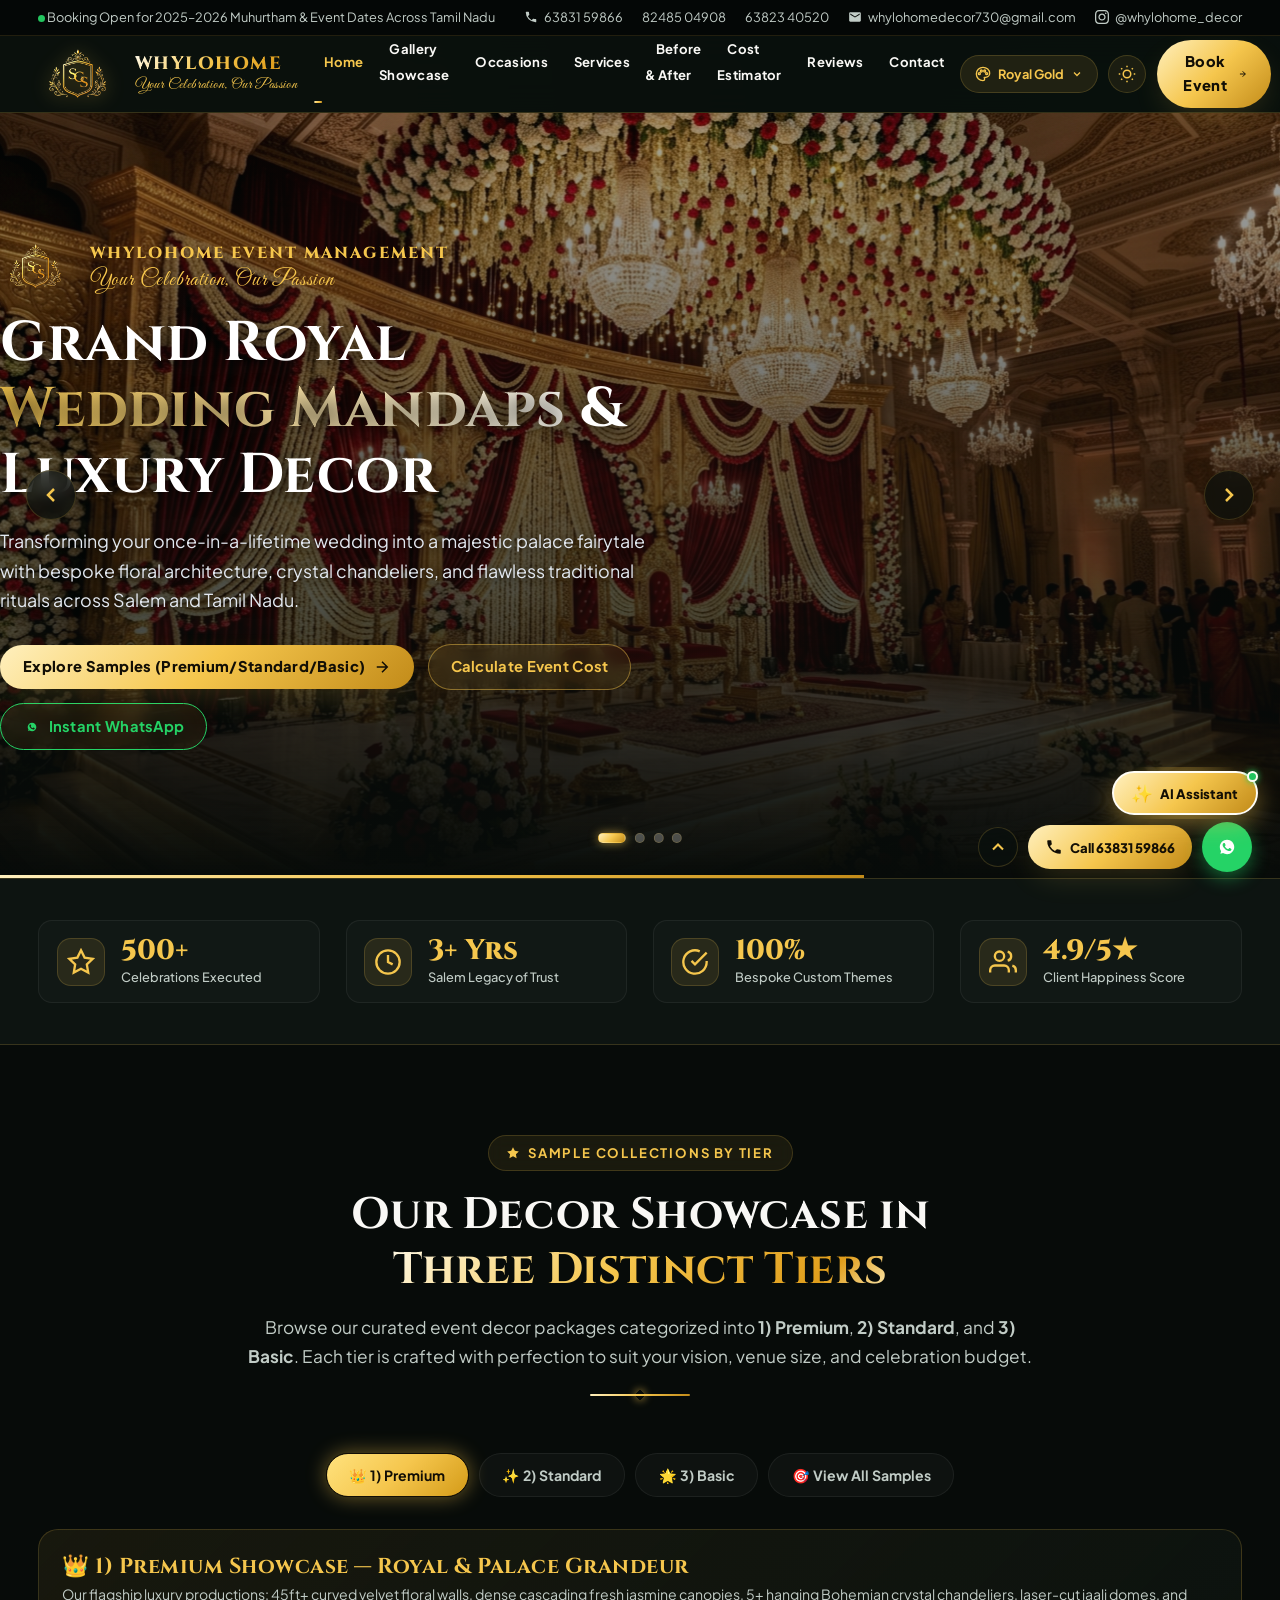
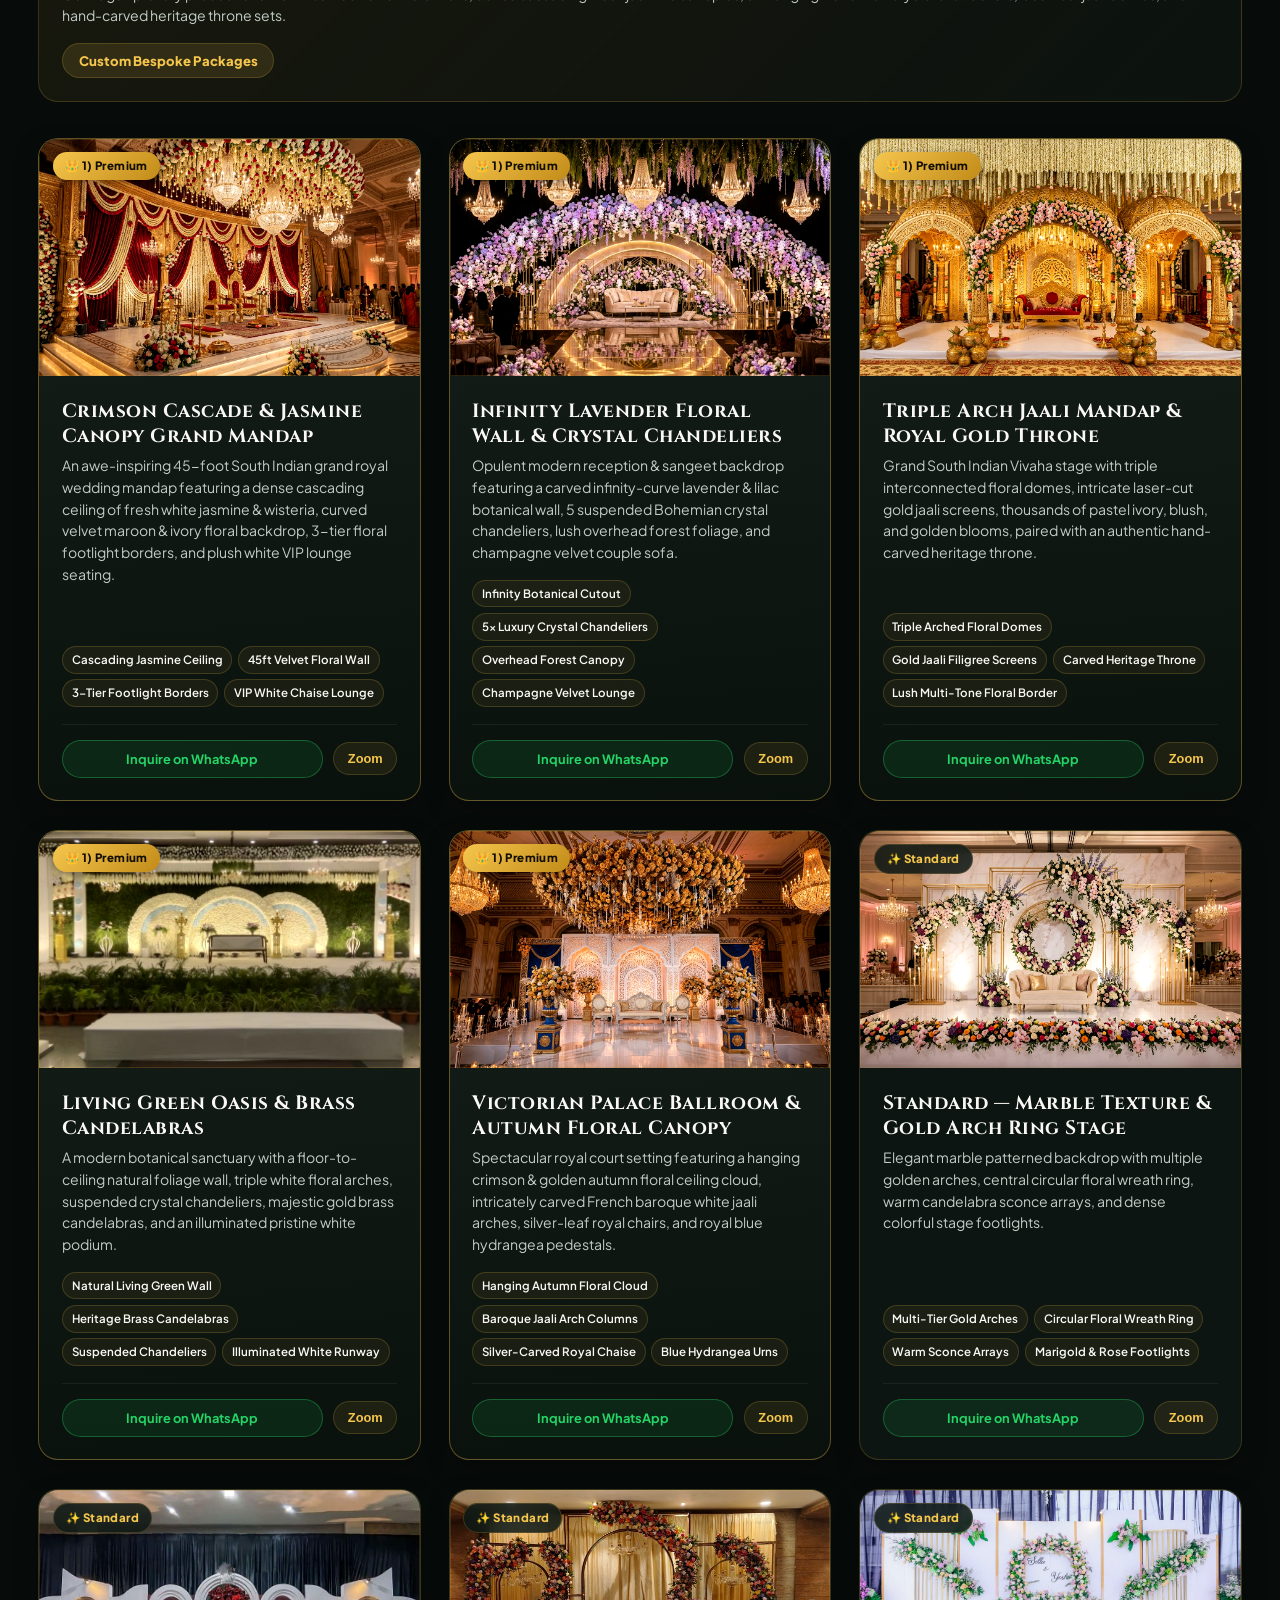
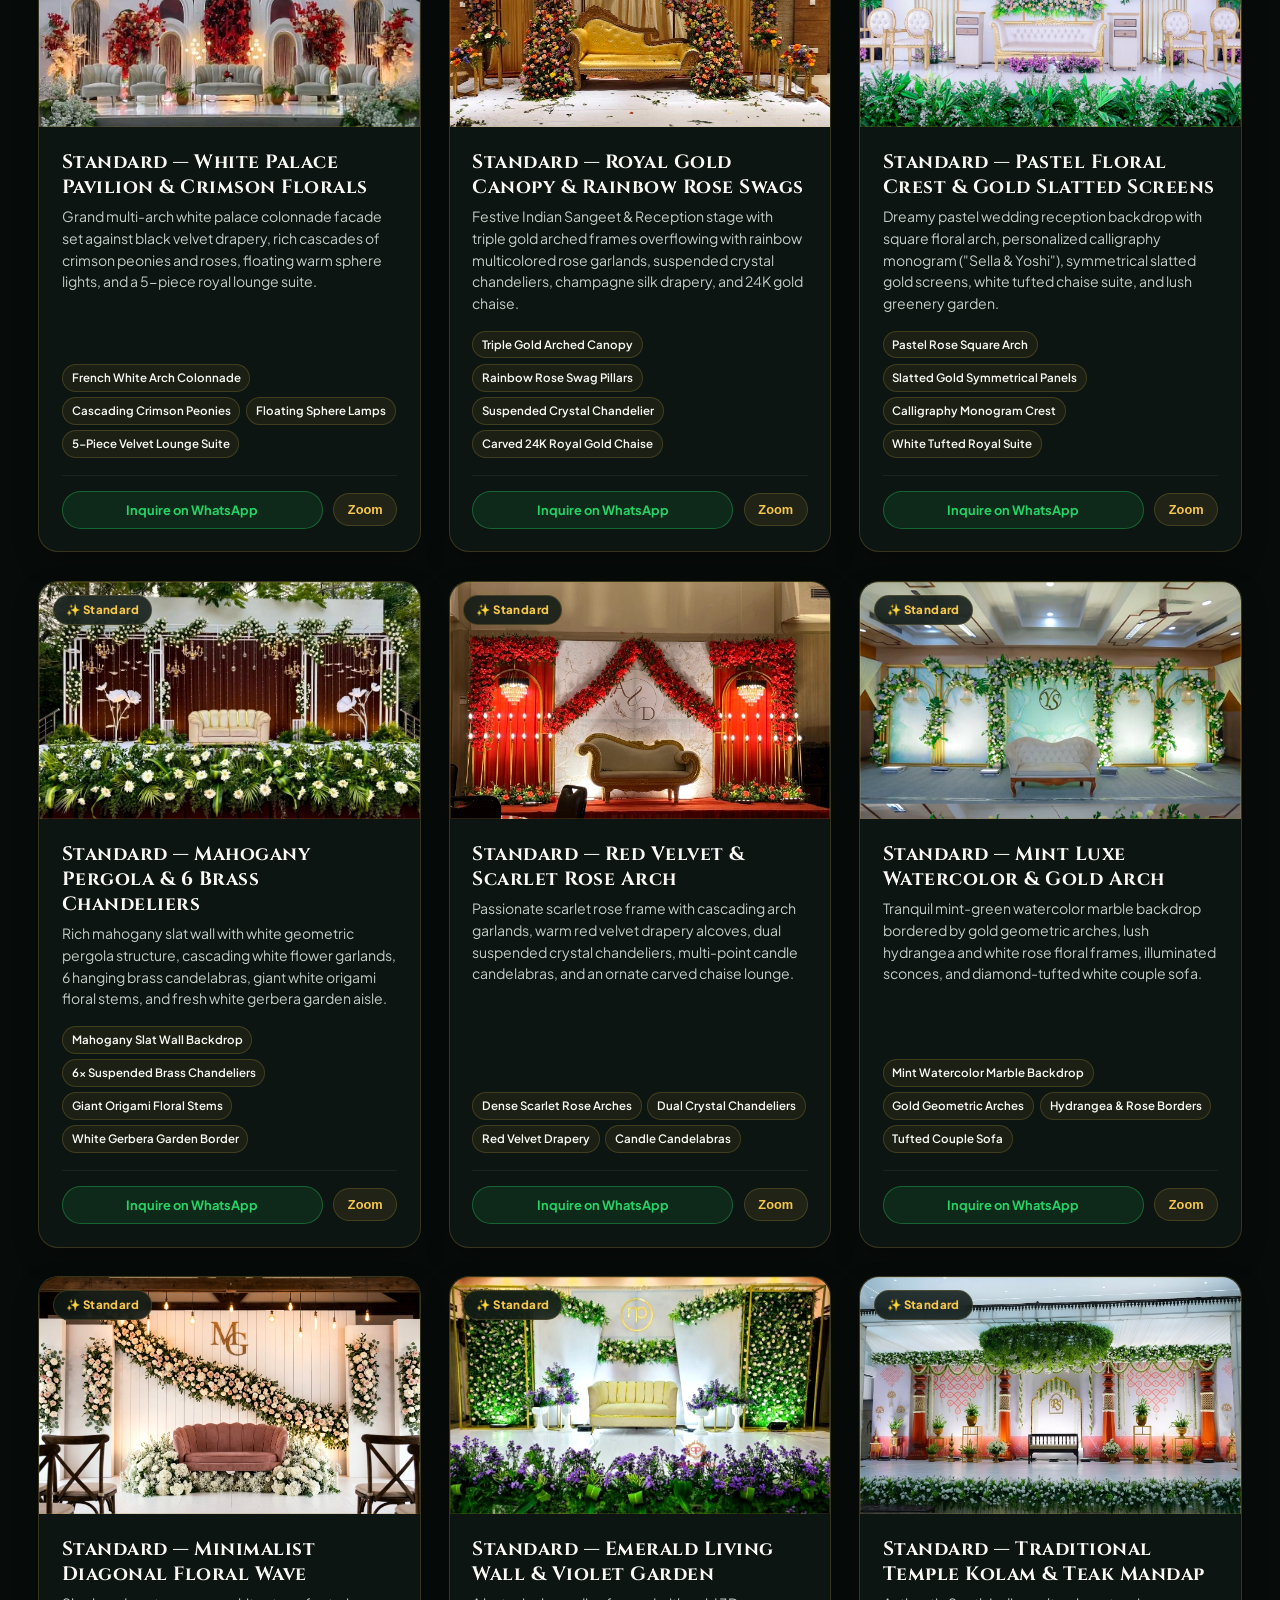
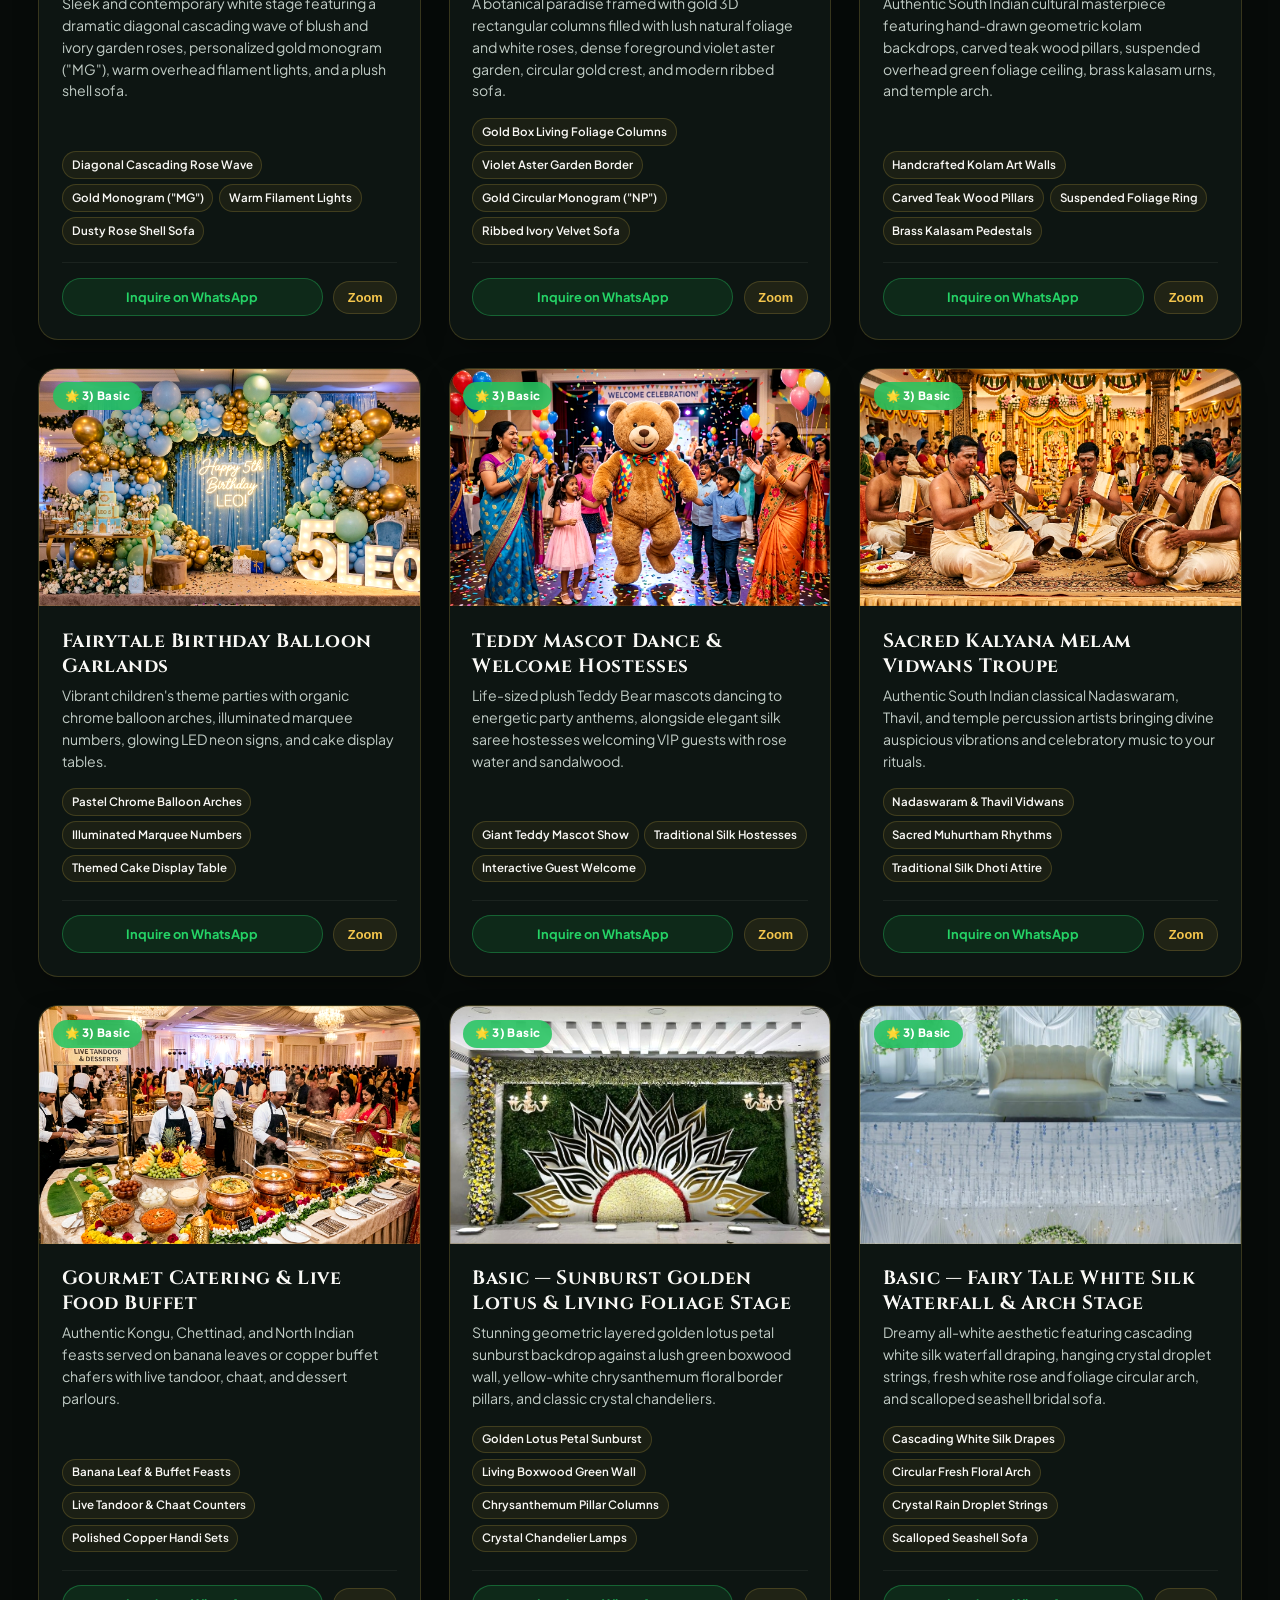
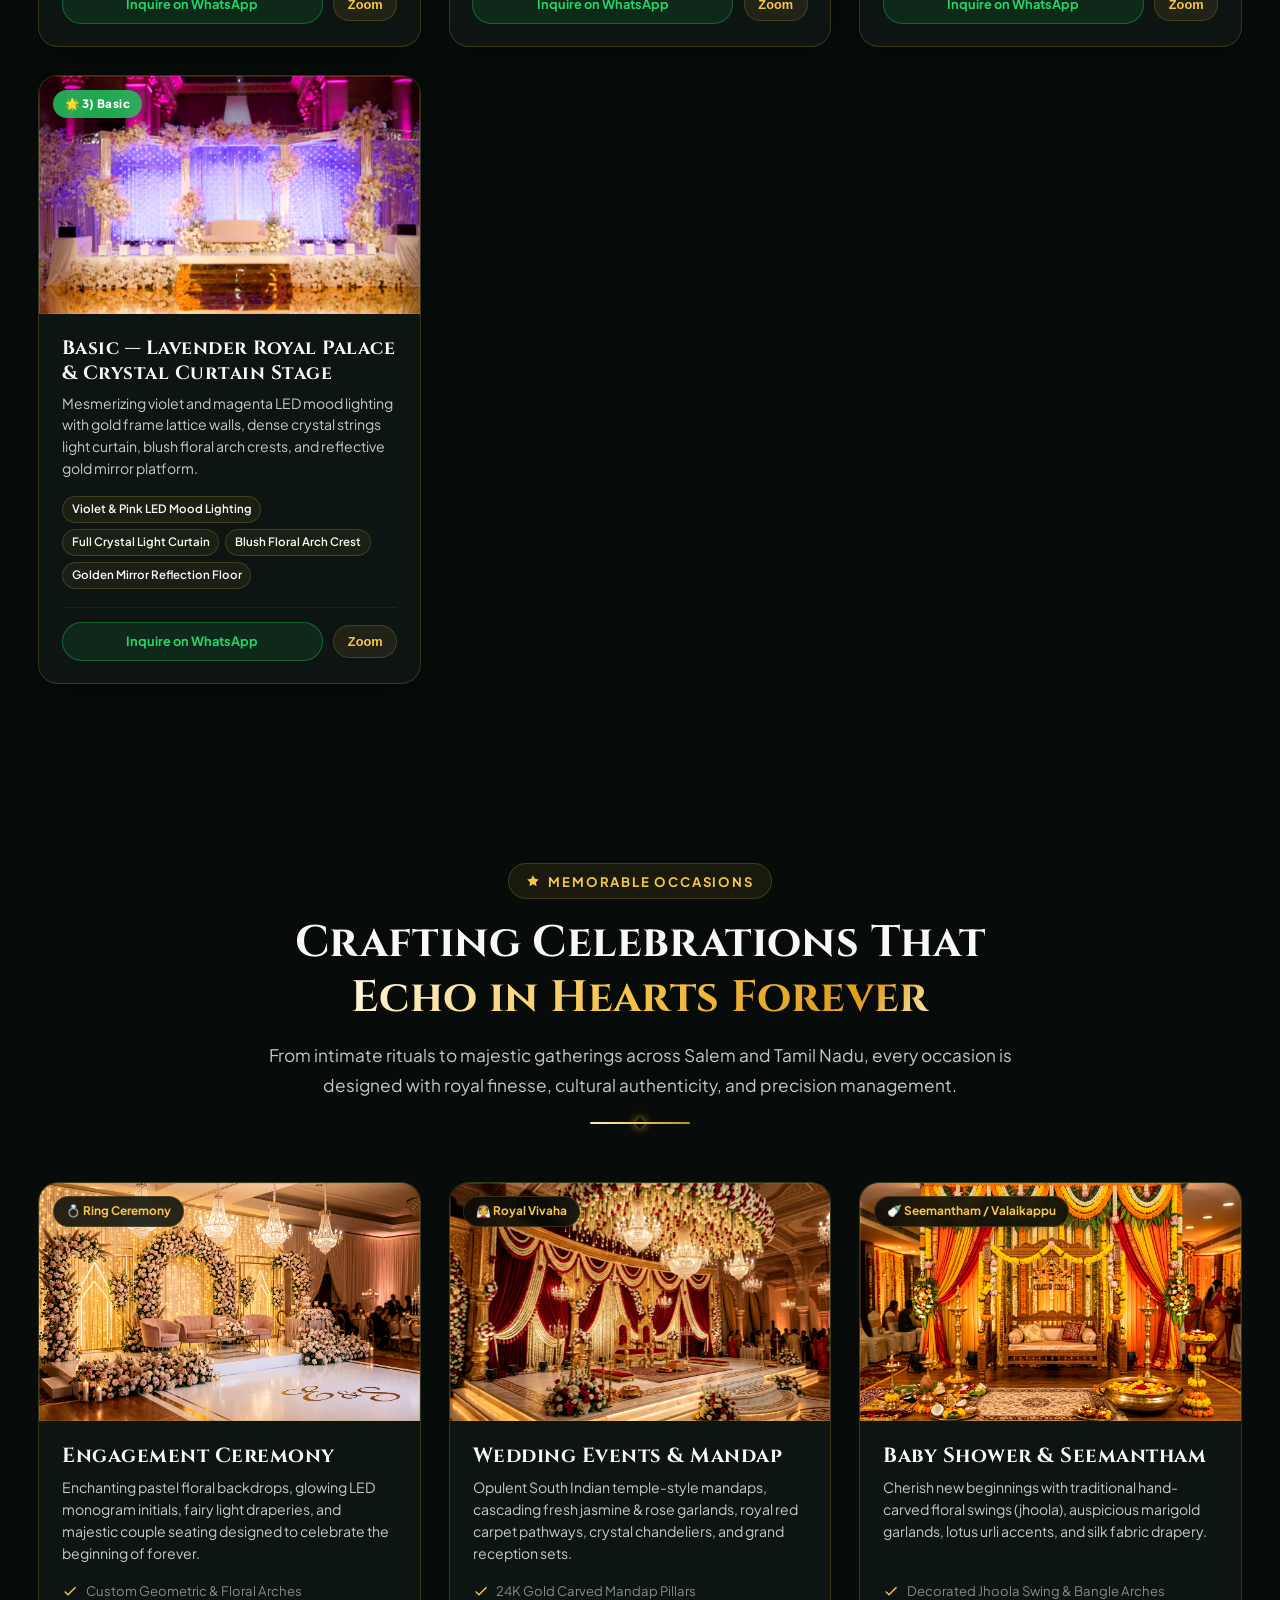
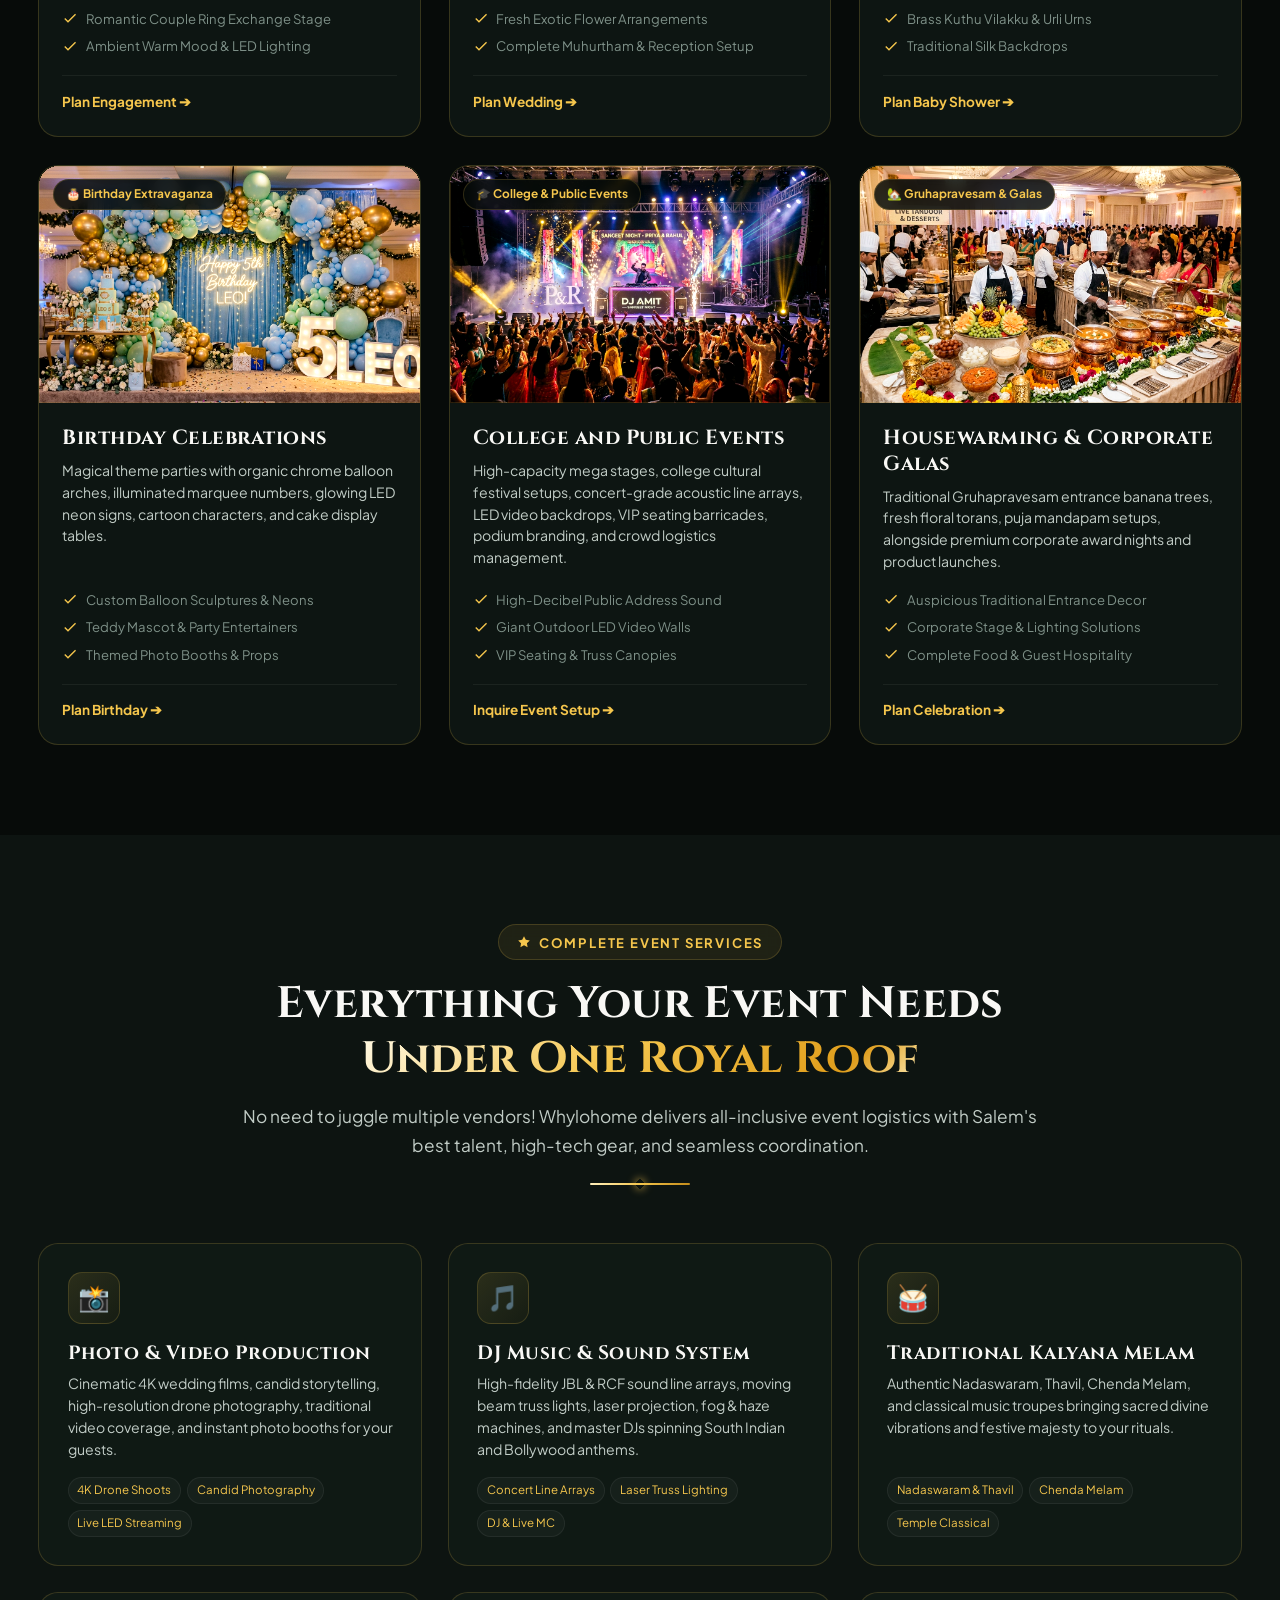
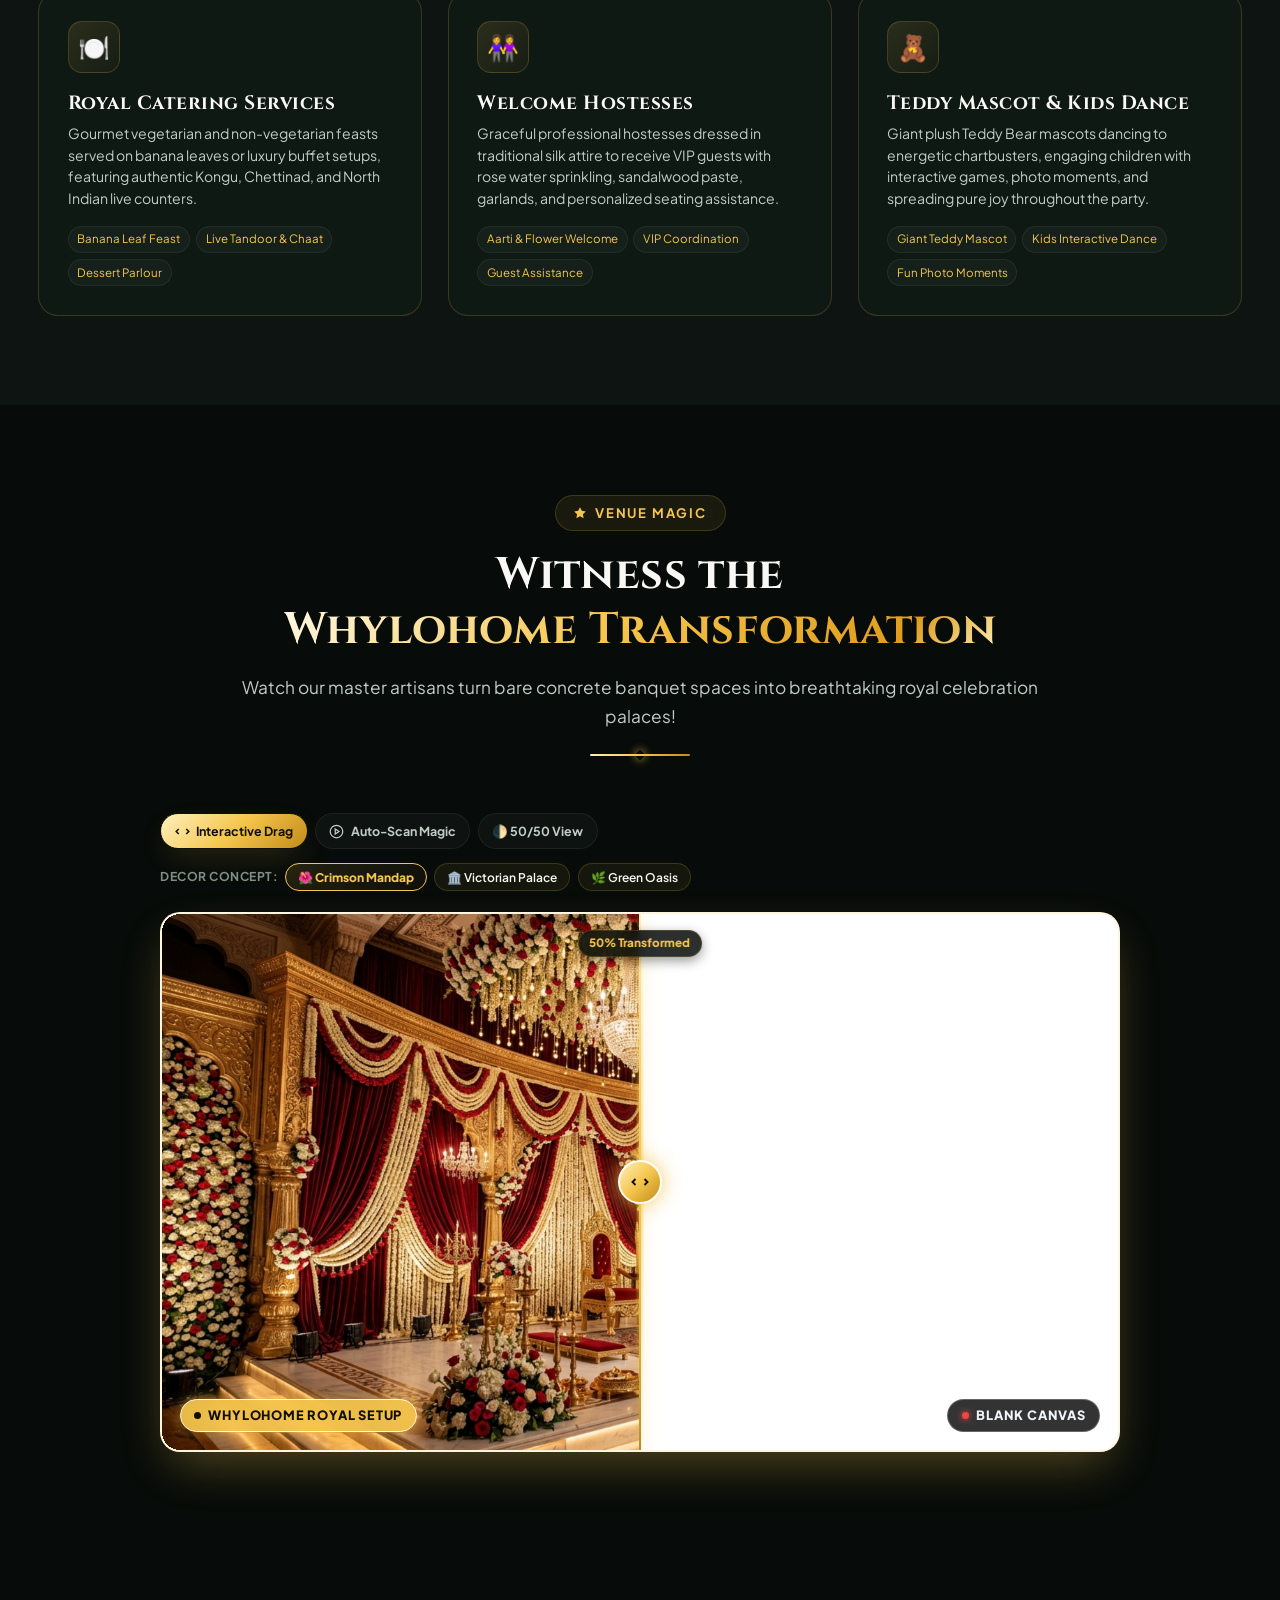
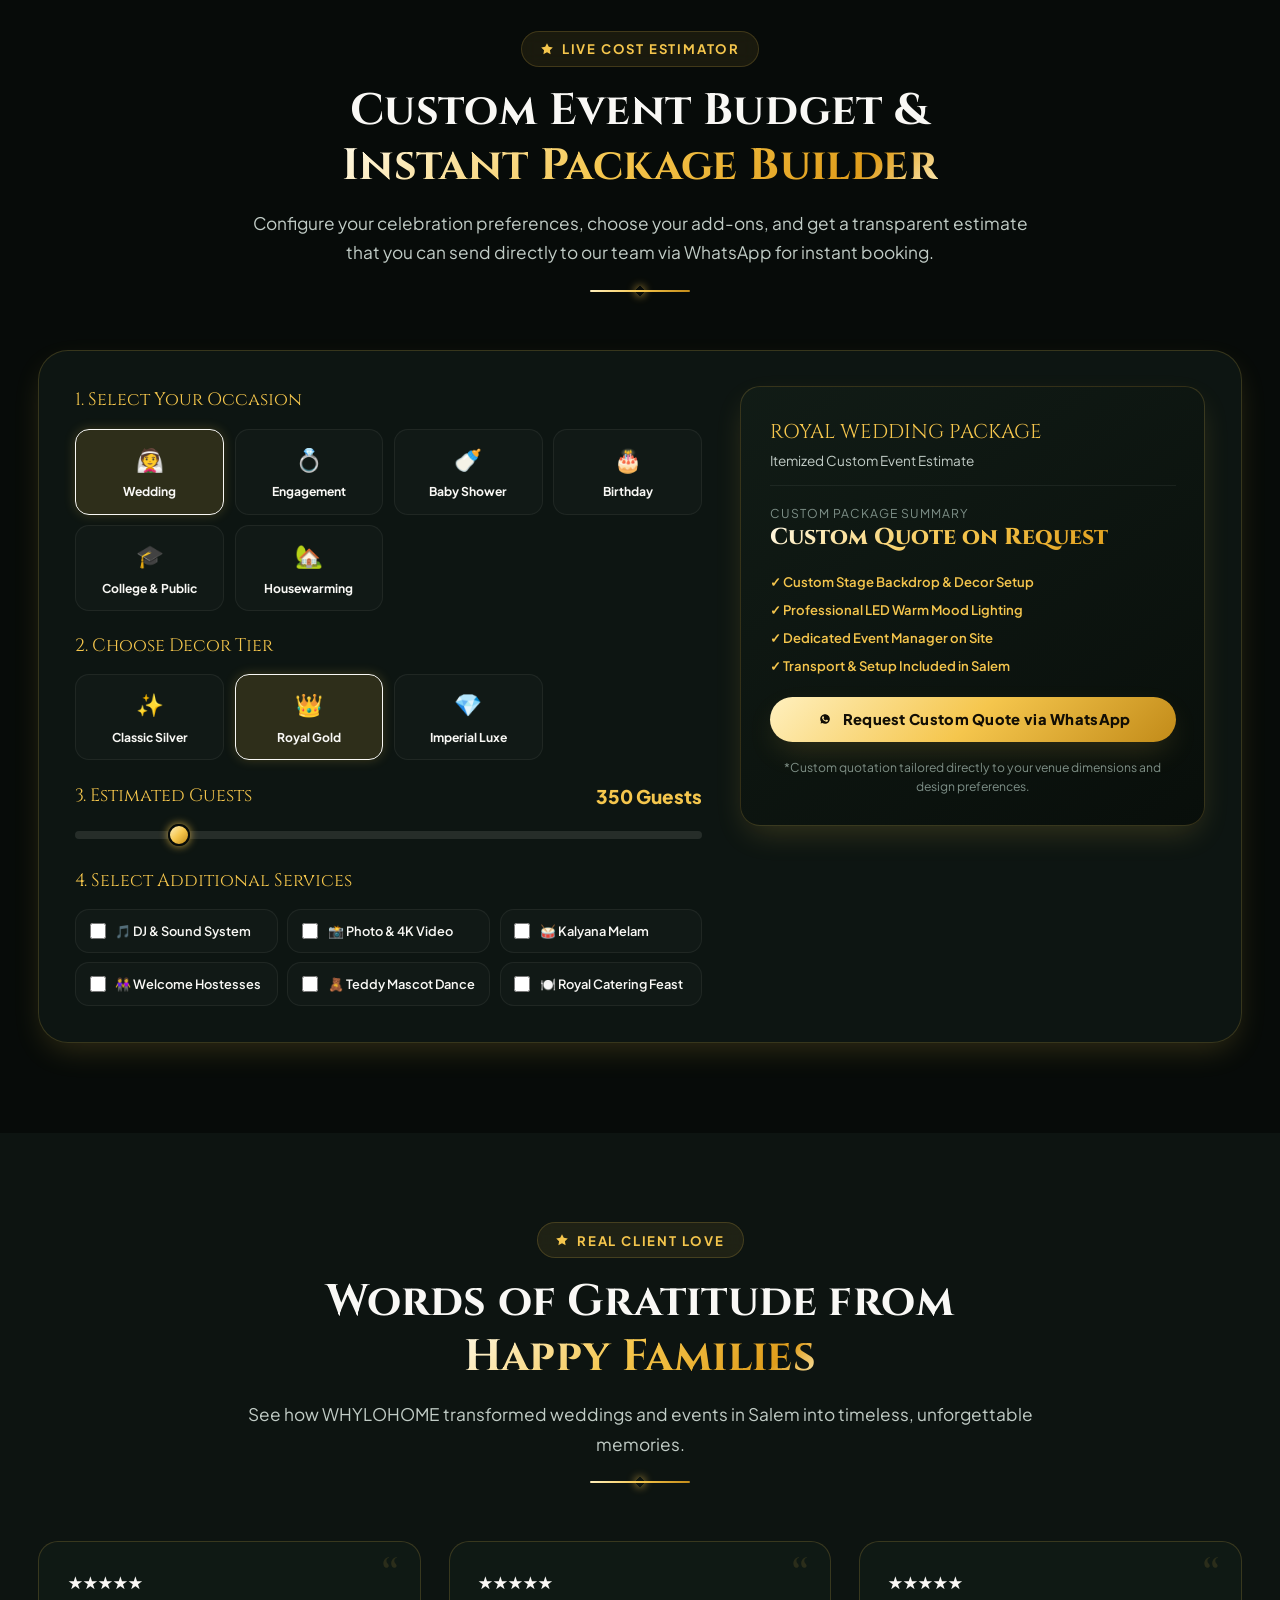
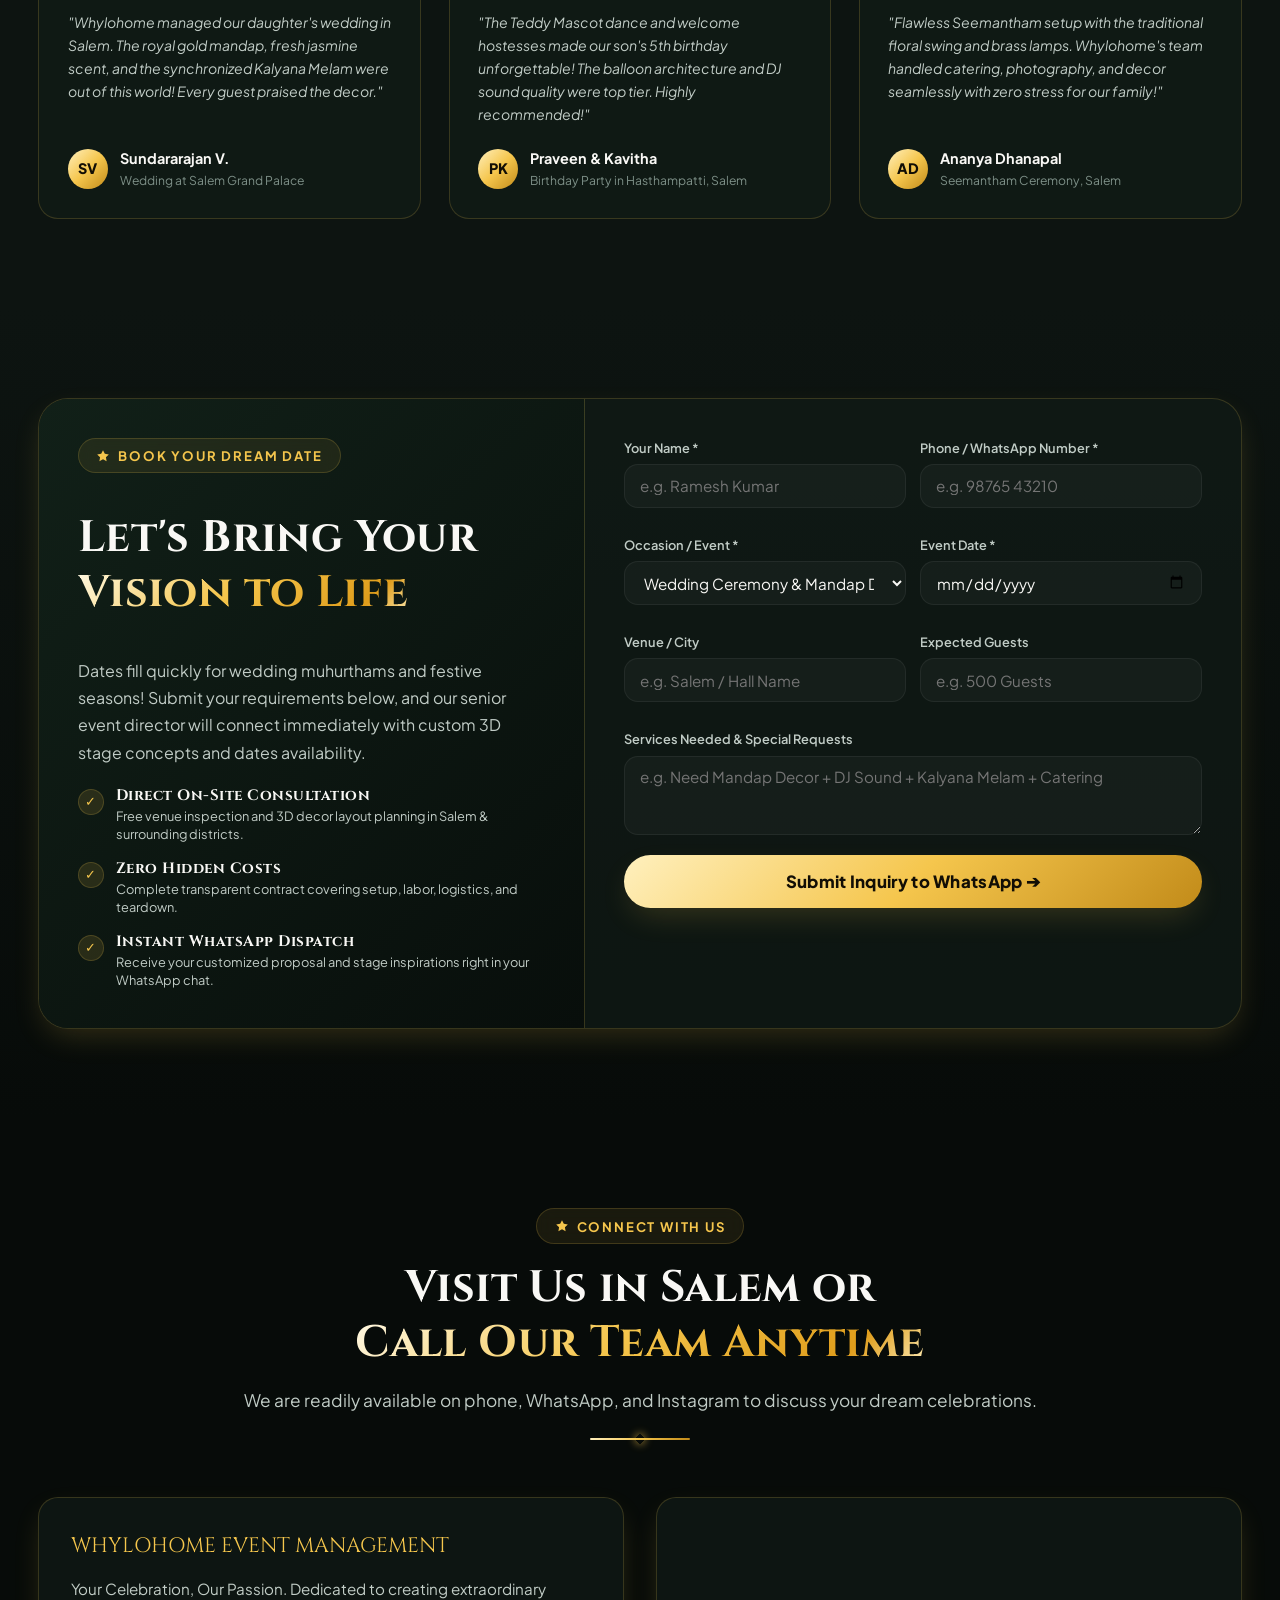
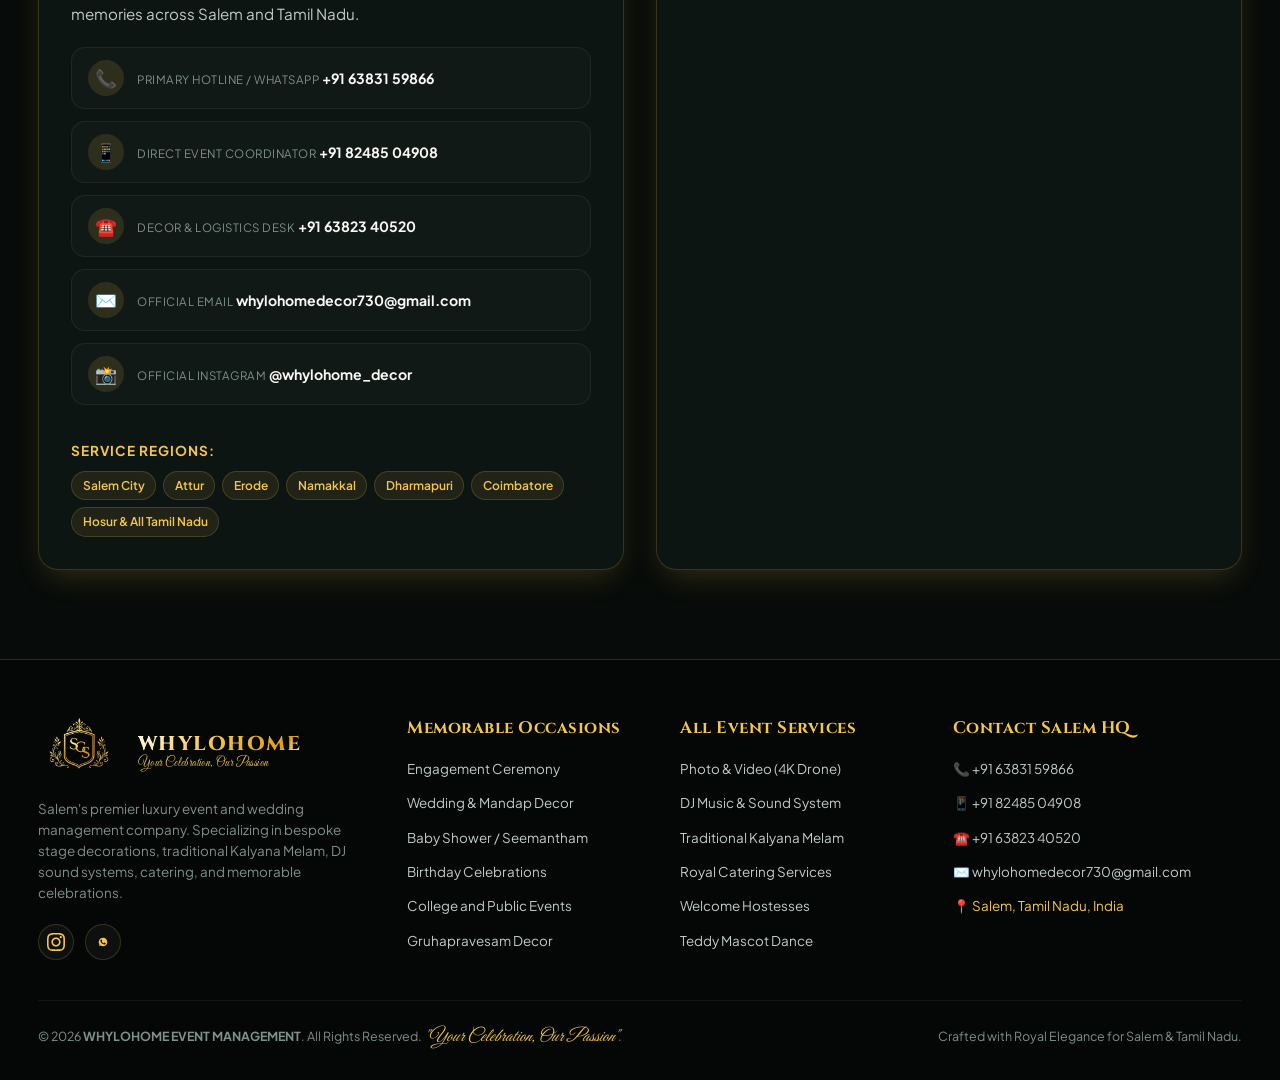
==== commit a986b548: "Update stage decor photos with pristine watermark-free images and sync details" ====
--- a/Videos/whylohome_website/whylohome.html
+++ b/Videos/whylohome_website/whylohome.html
@@ -595,11 +595,11 @@
             <div class="sample-details">
               <h3 class="sample-title">Standard — Marble Texture & Gold Arch Ring Stage</h3>
               <p class="sample-desc">
-                Elegant marble patterned backdrop with multiple golden arches, central circular floral wreath monogram frame ("R+J"), warm sconce arrays, and dense multi-color stage footlights.
+                Elegant marble patterned backdrop with multiple golden arches, central circular floral wreath ring, warm candelabra sconce arrays, and dense colorful stage footlights.
               </p>
               <div class="sample-highlights">
                 <span class="sample-highlight-pill">Multi-Tier Gold Arches</span>
-                <span class="sample-highlight-pill">Floral Monogram Ring ("R+J")</span>
+                <span class="sample-highlight-pill">Circular Floral Wreath Ring</span>
                 <span class="sample-highlight-pill">Warm Sconce Arrays</span>
                 <span class="sample-highlight-pill">Marigold & Rose Footlights</span>
               </div>
@@ -798,12 +798,12 @@
             <div class="sample-details">
               <h3 class="sample-title">Standard — Minimalist Diagonal Floral Wave</h3>
               <p class="sample-desc">
-                Sleek and contemporary white stage featuring a dramatic diagonal cascading wave of blush and ivory garden roses, personalized gold initials monogram, white floral ground row, and a plush shell sofa.
+                Sleek and contemporary white stage featuring a dramatic diagonal cascading wave of blush and ivory garden roses, personalized gold monogram ("MG"), warm overhead filament lights, and a plush shell sofa.
               </p>
               <div class="sample-highlights">
                 <span class="sample-highlight-pill">Diagonal Cascading Rose Wave</span>
-                <span class="sample-highlight-pill">Personalized Gold Monogram ("MG")</span>
-                <span class="sample-highlight-pill">Fluted Minimalist Panels</span>
+                <span class="sample-highlight-pill">Gold Monogram ("MG")</span>
+                <span class="sample-highlight-pill">Warm Filament Lights</span>
                 <span class="sample-highlight-pill">Dusty Rose Shell Sofa</span>
               </div>
               <div class="sample-actions">
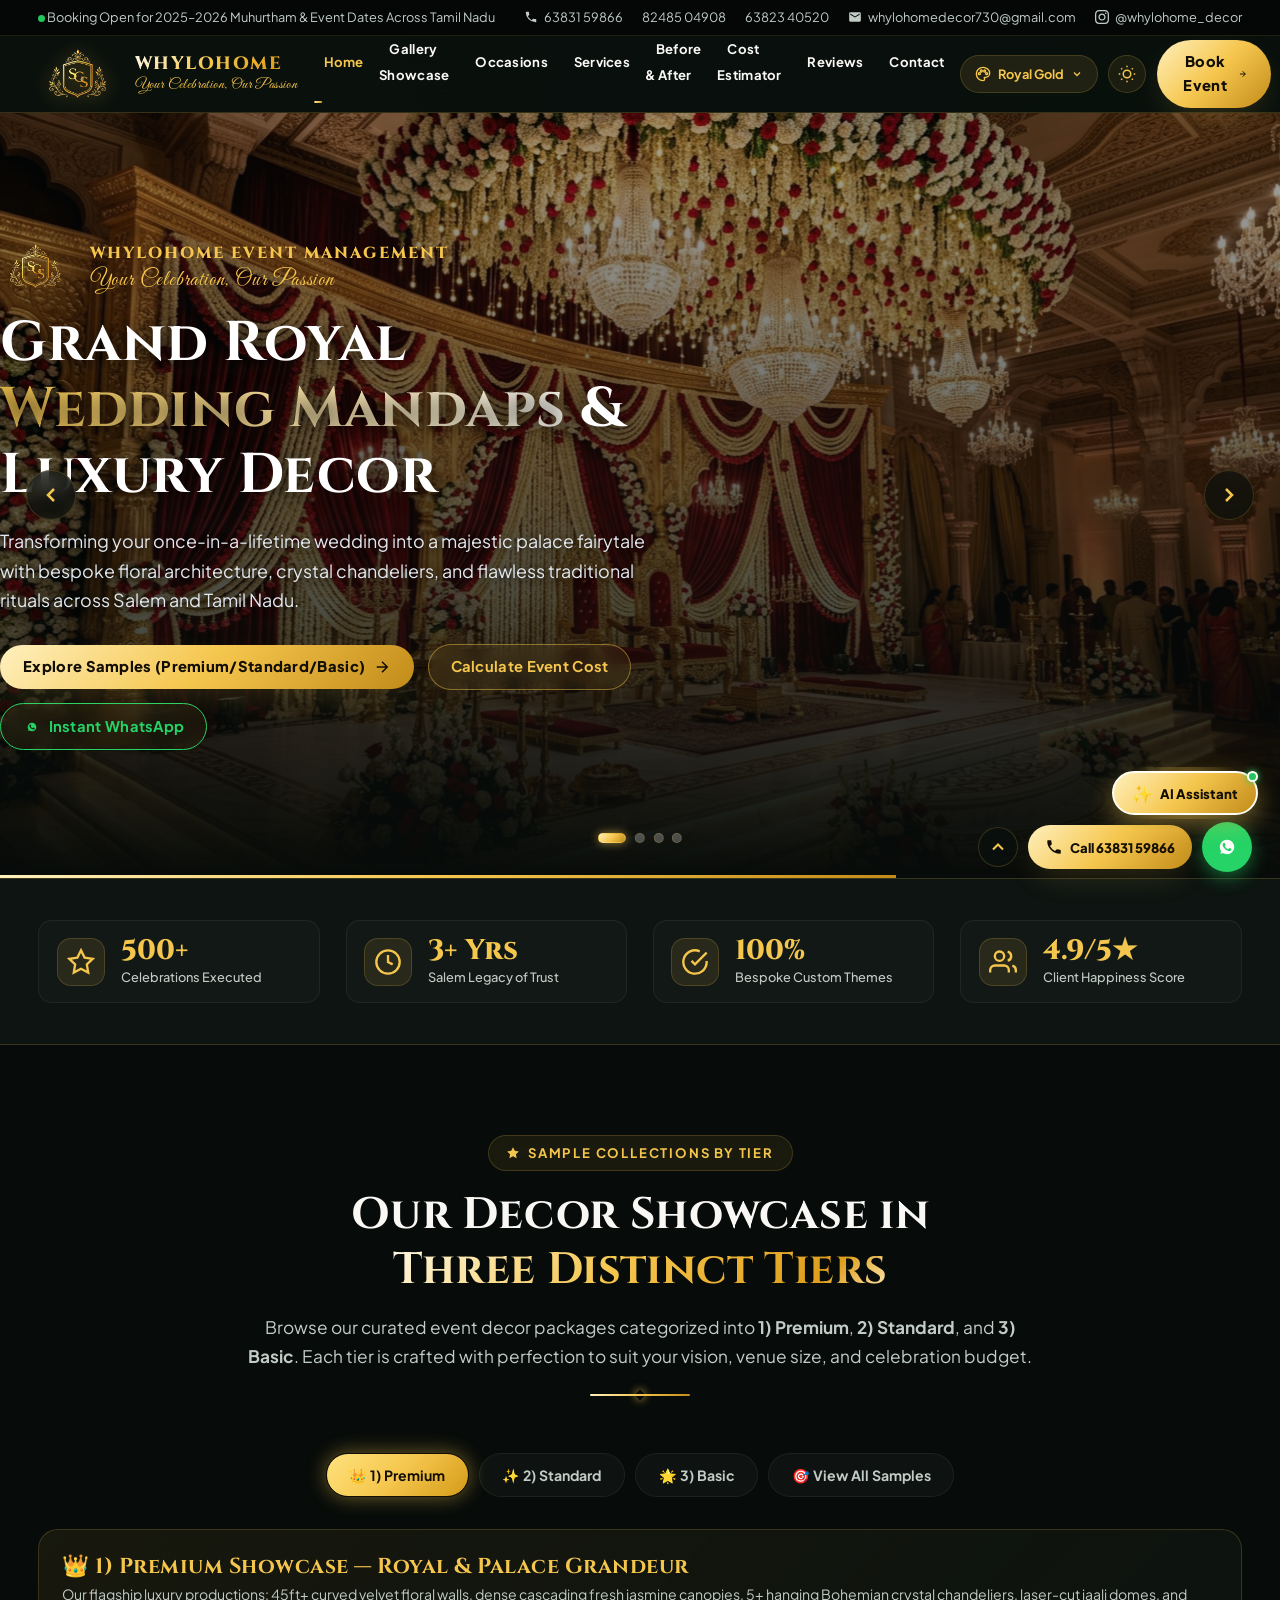
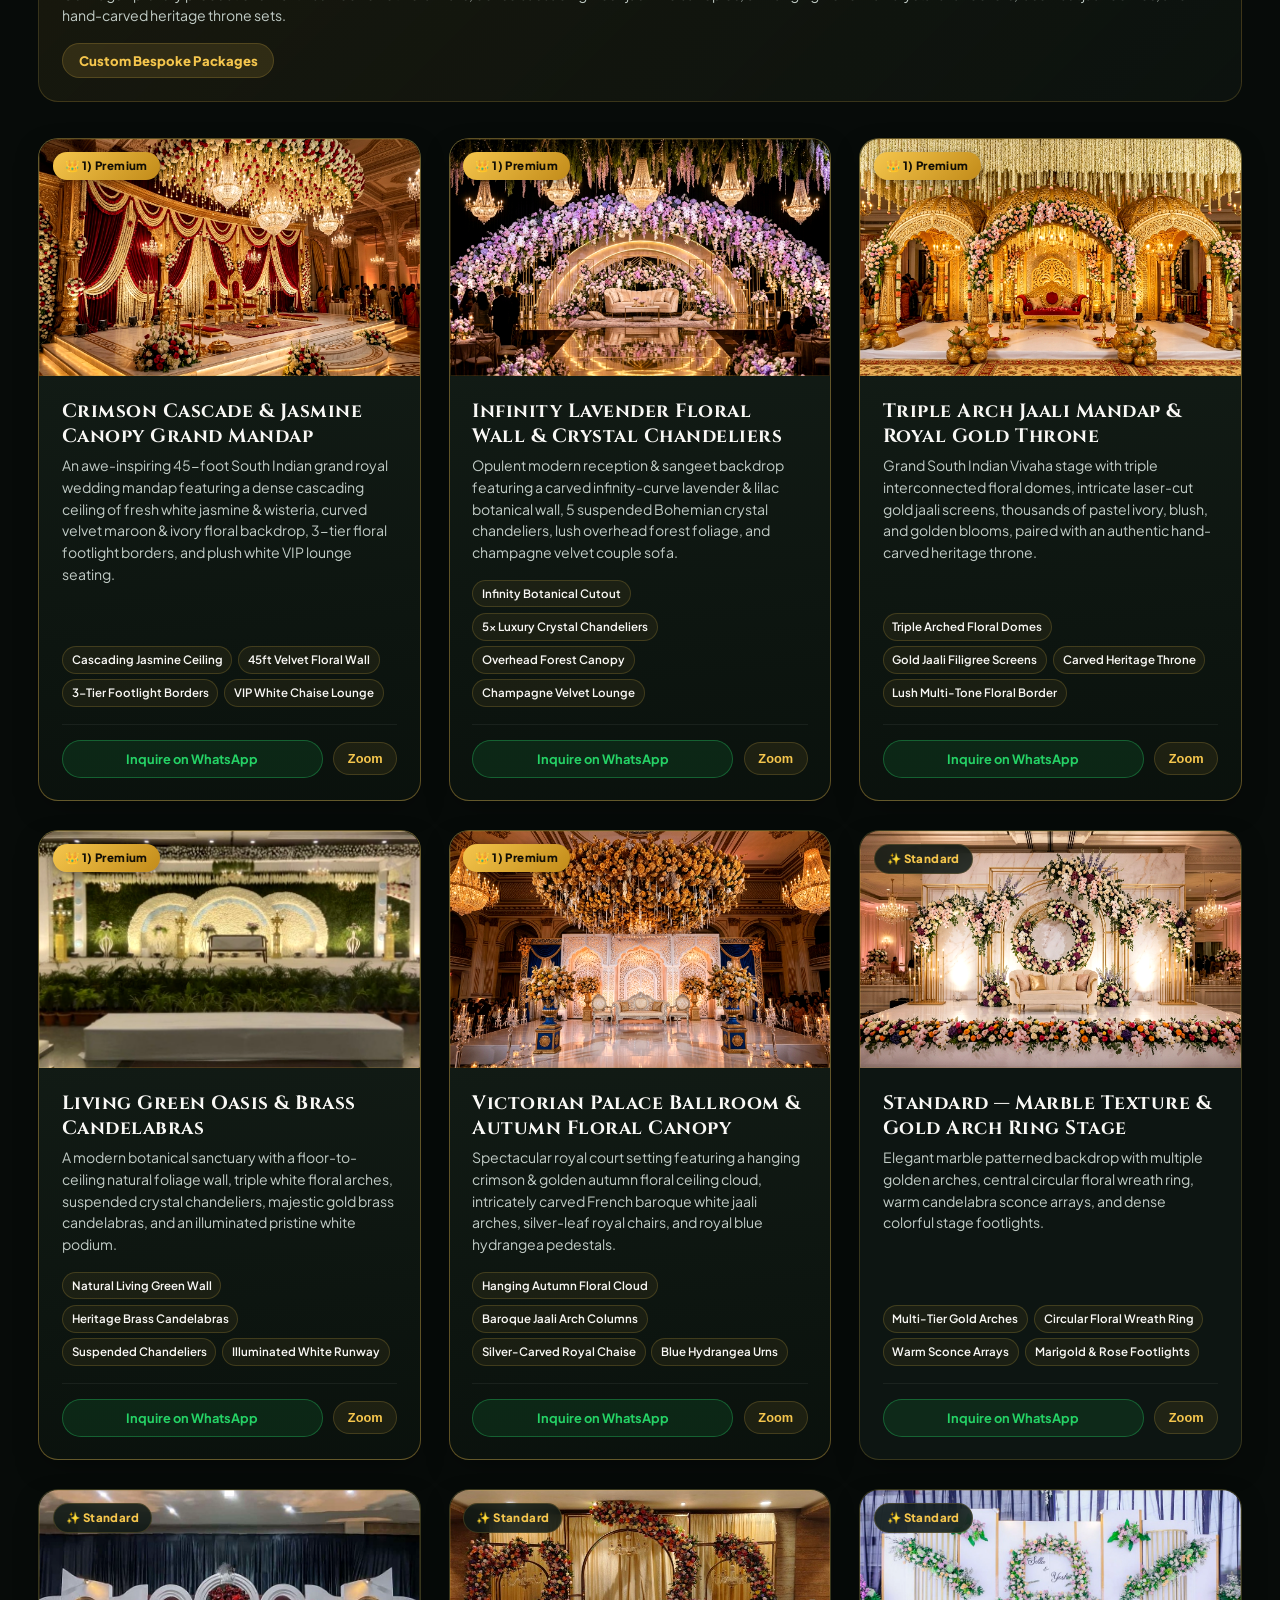
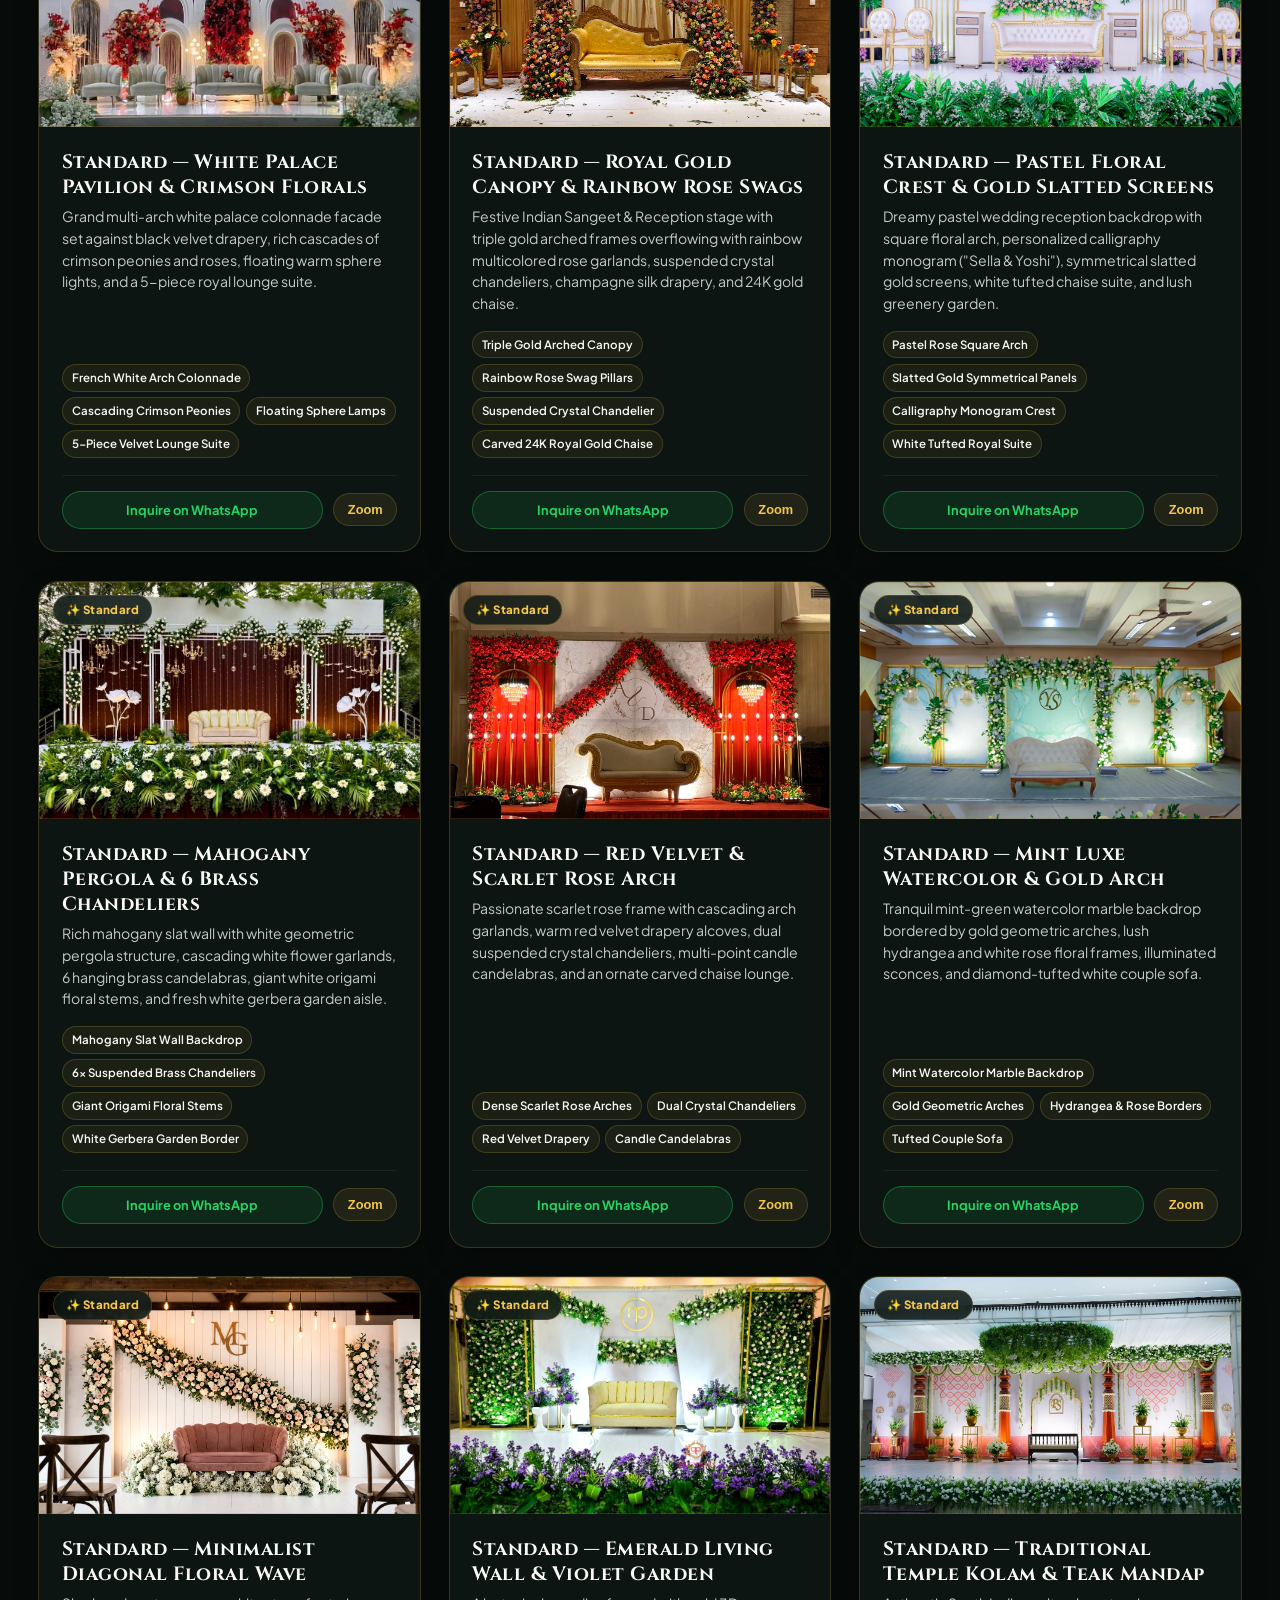
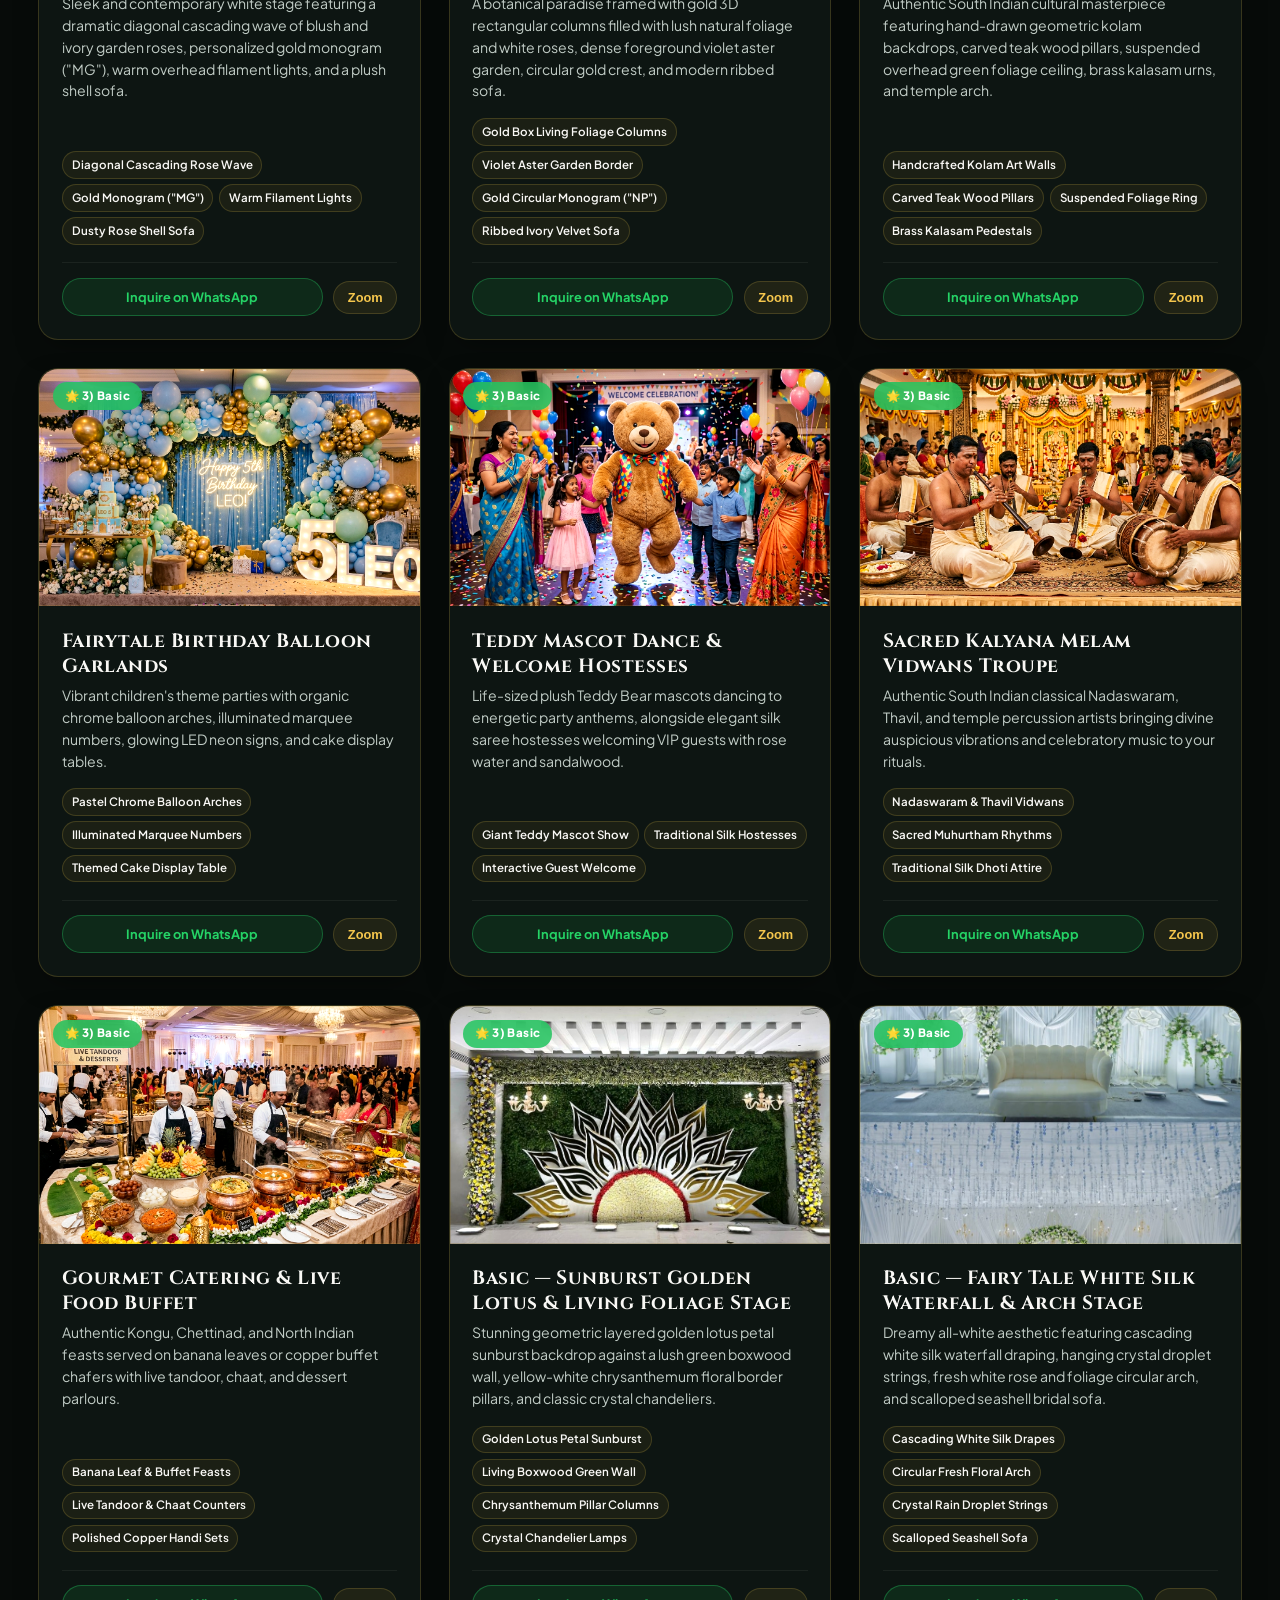
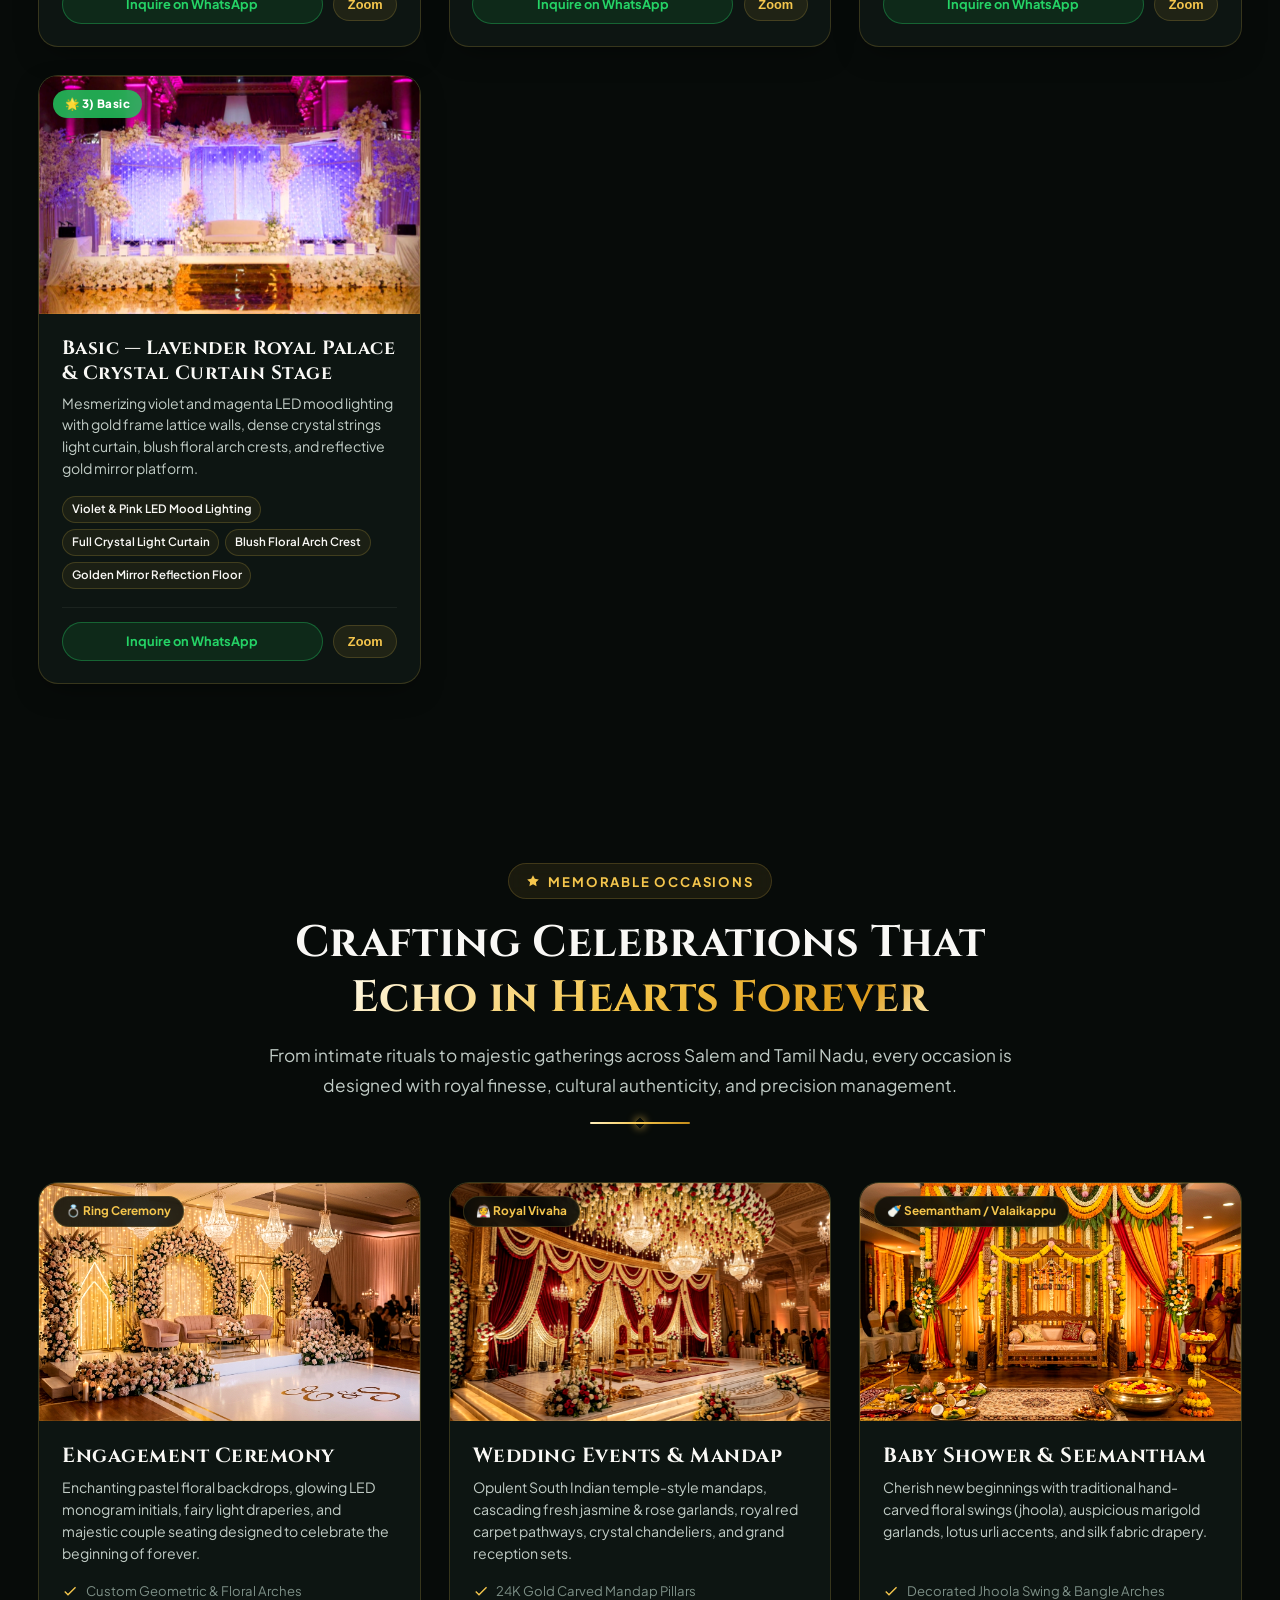
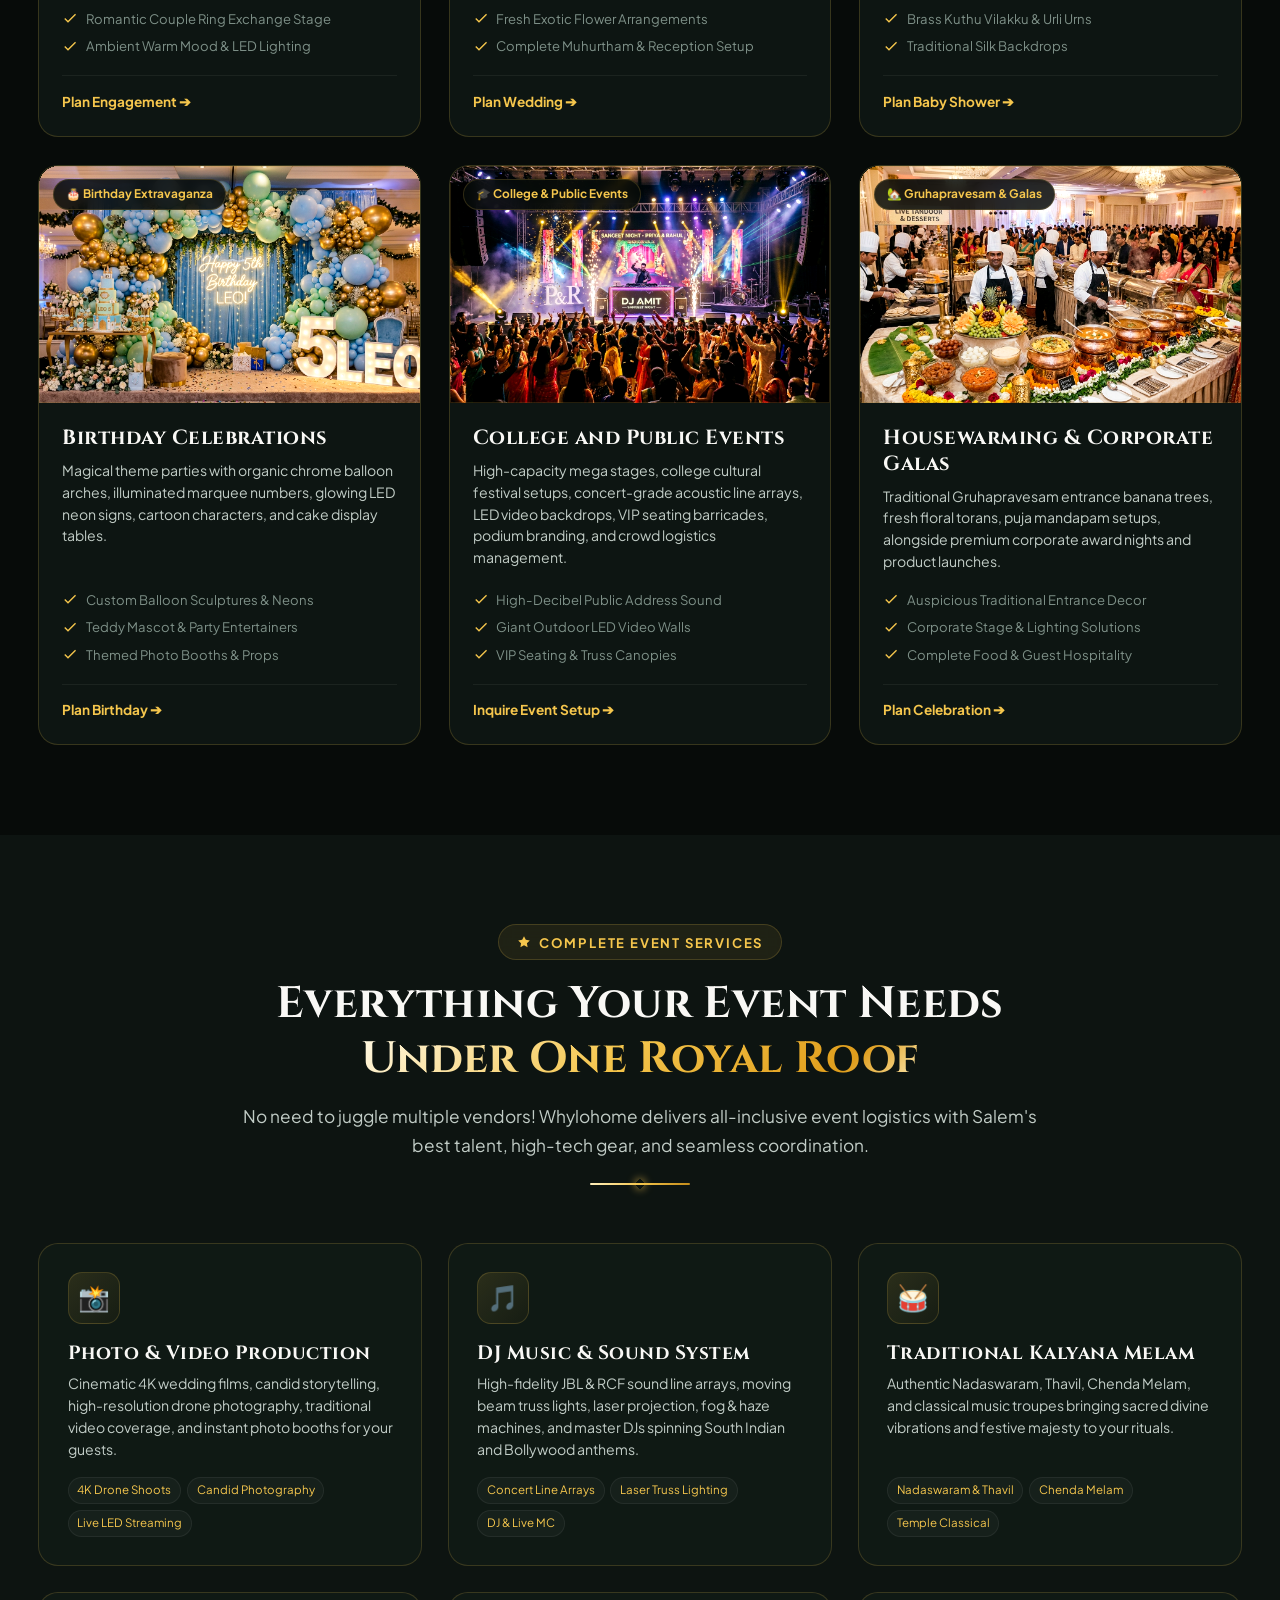
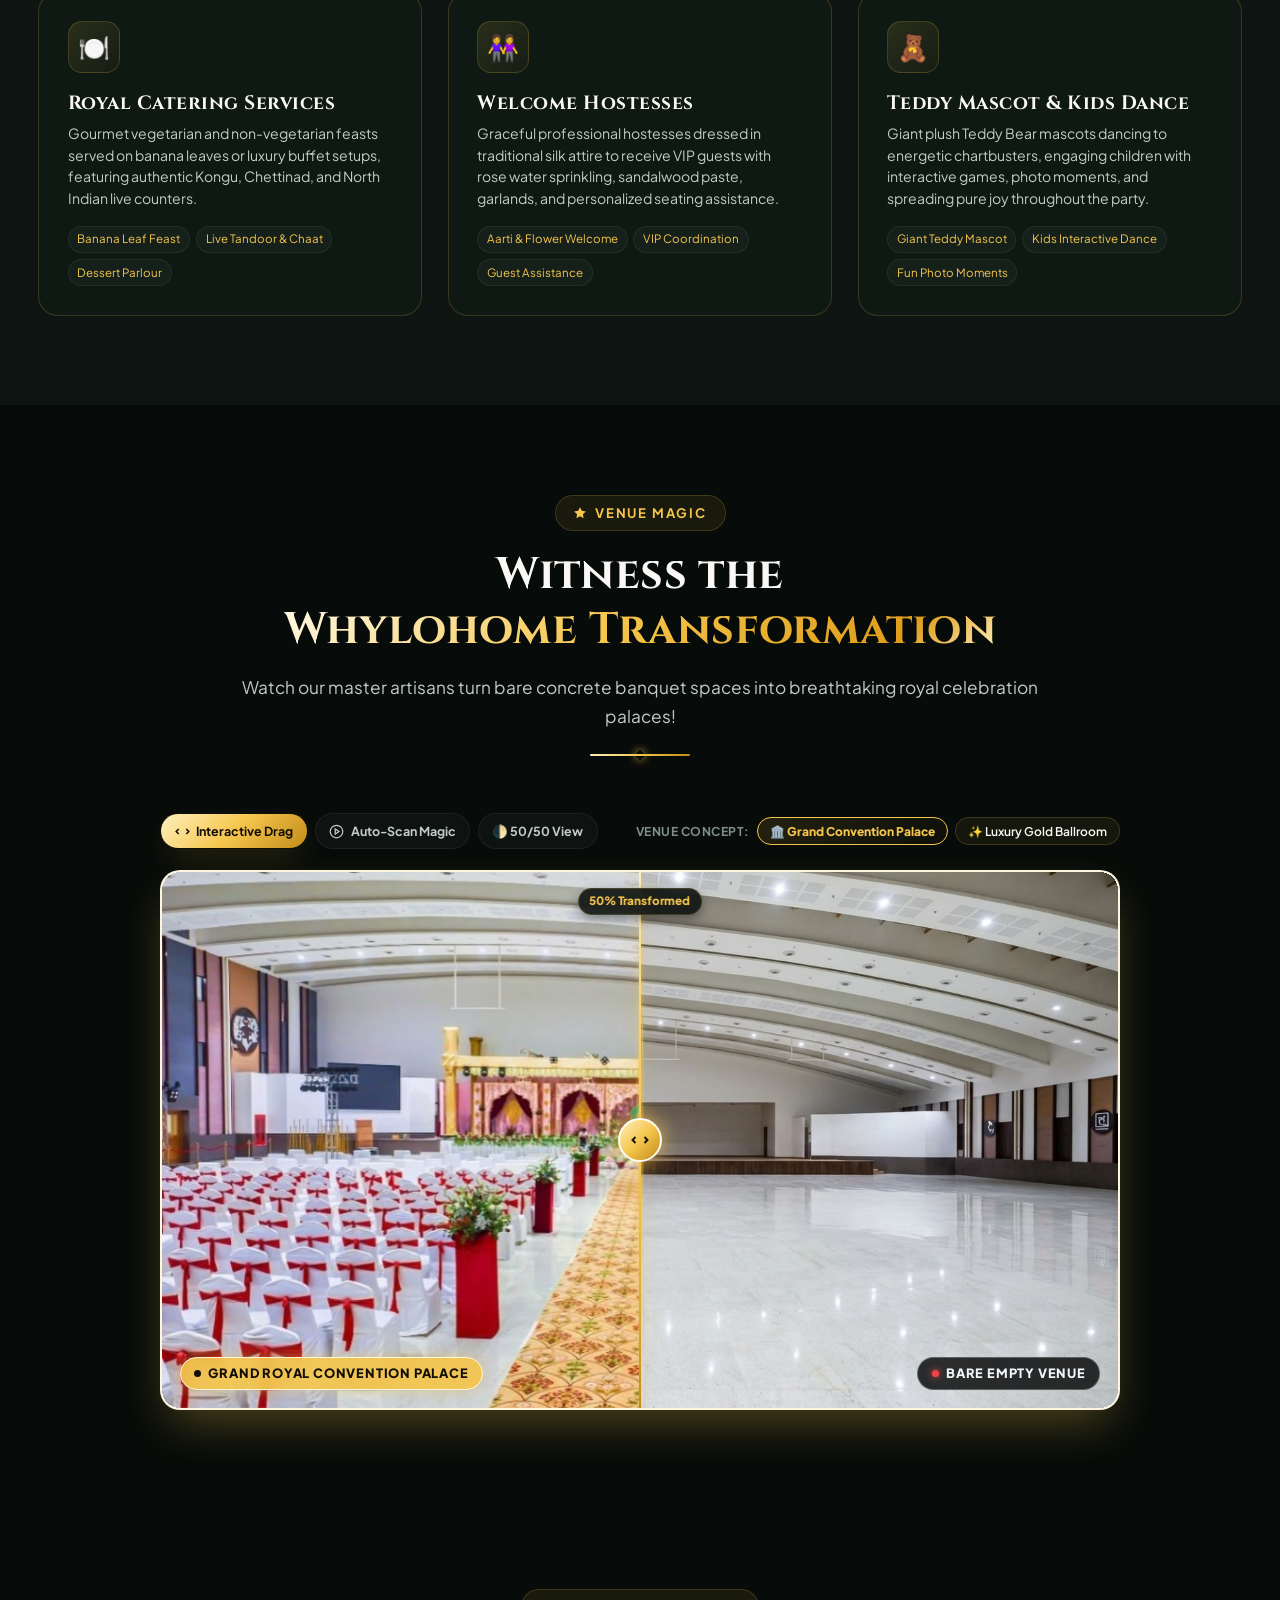
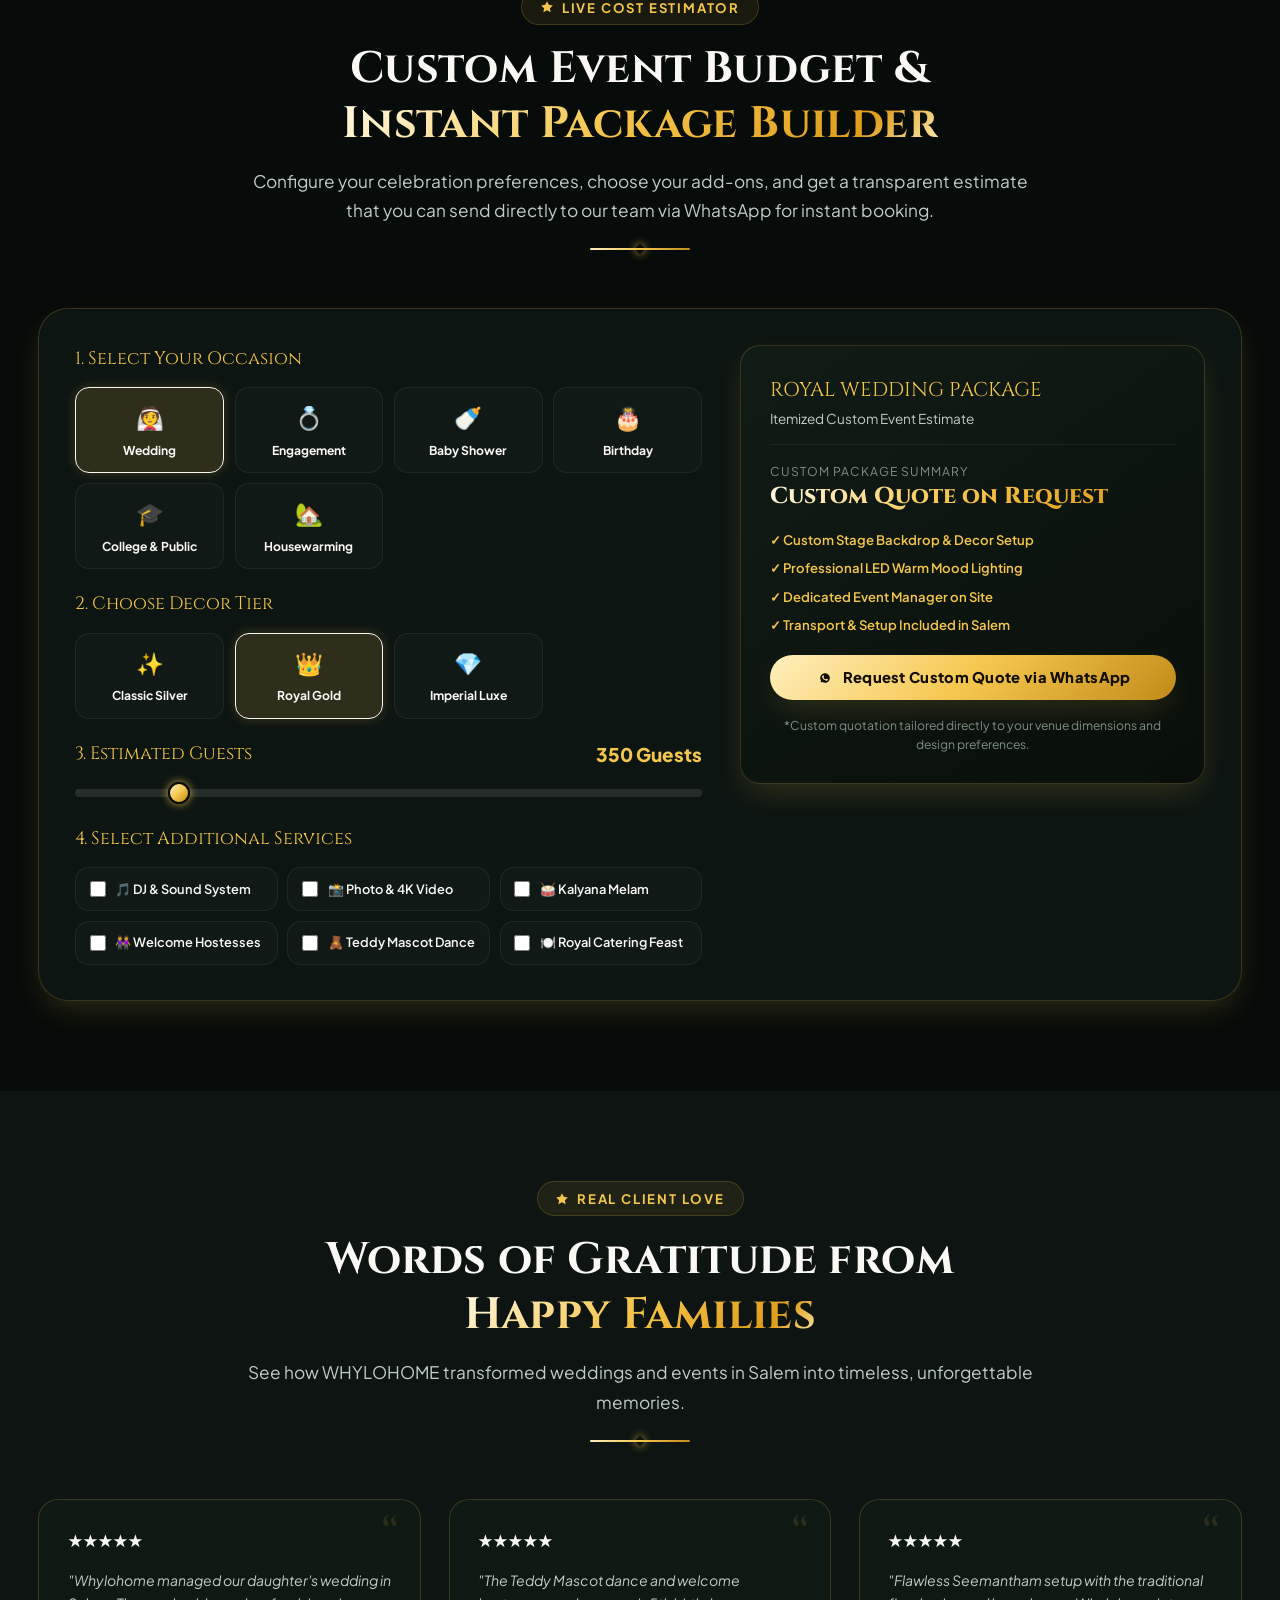
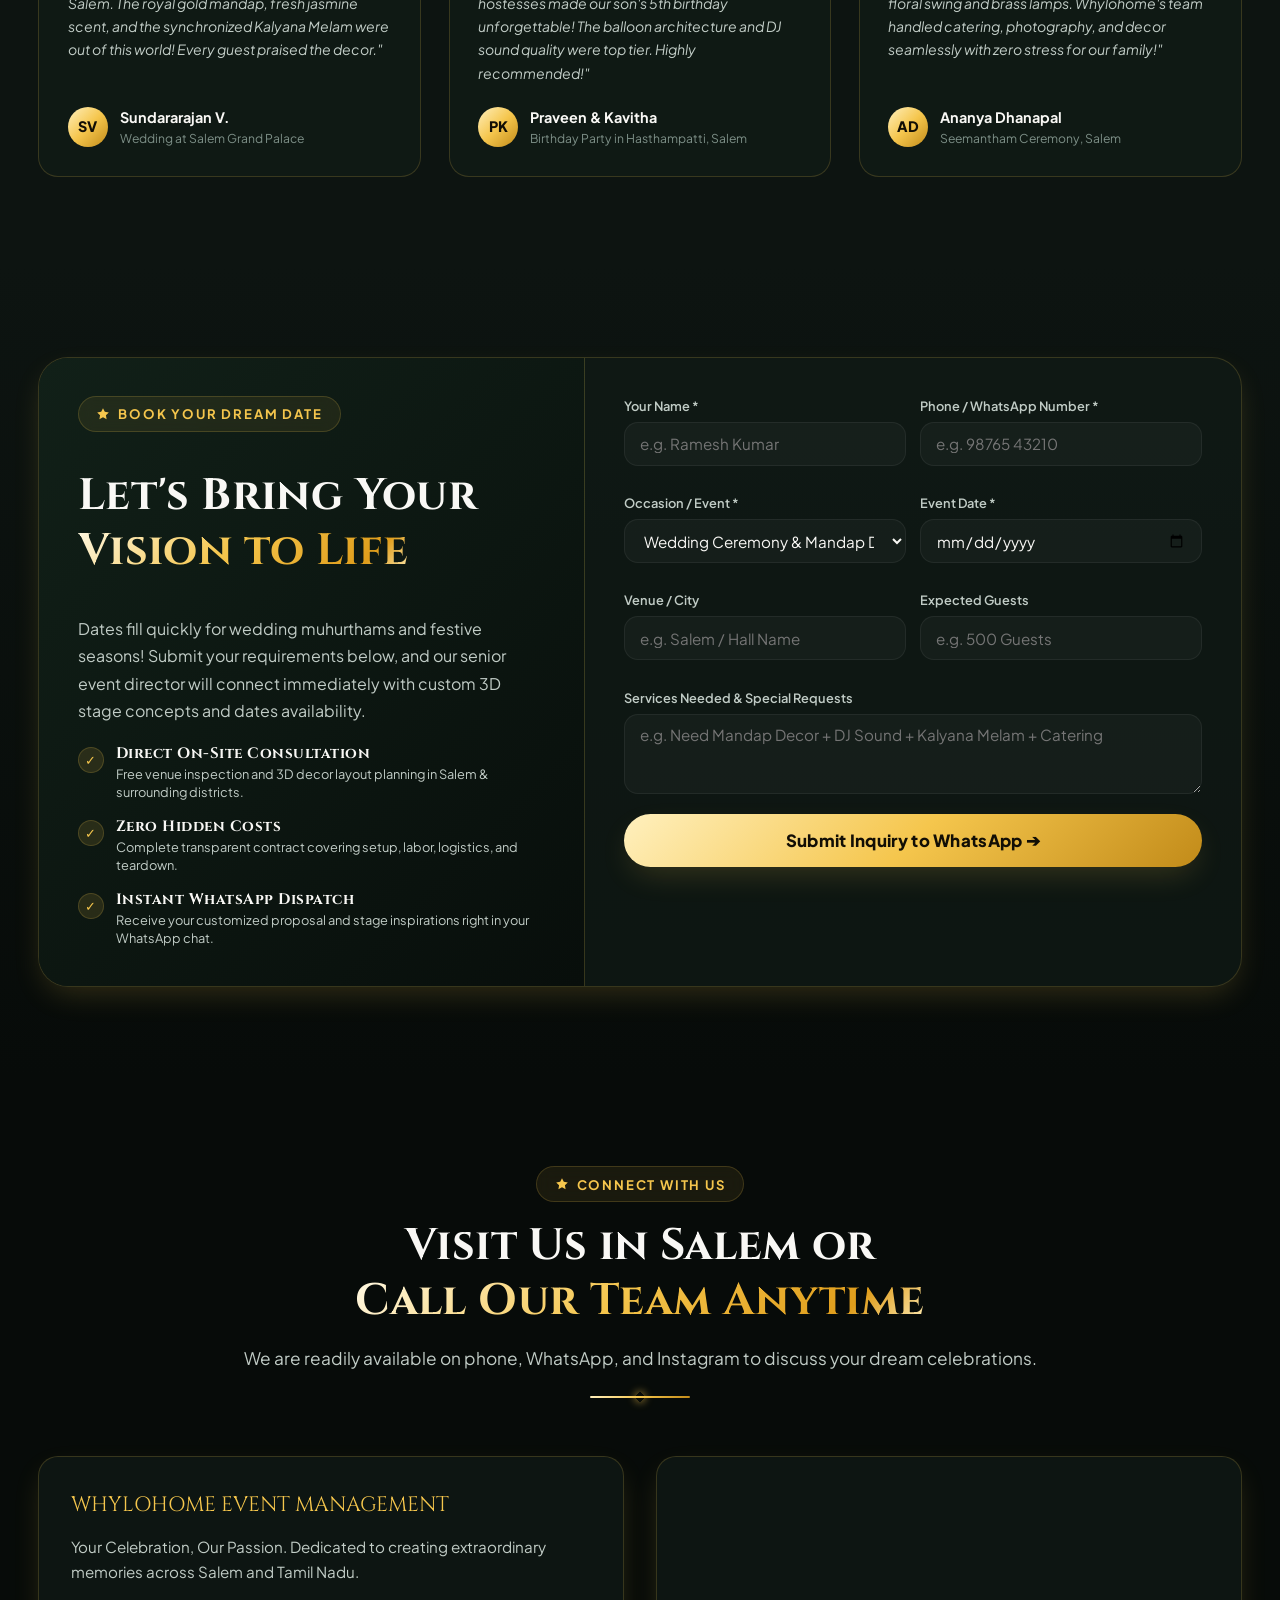
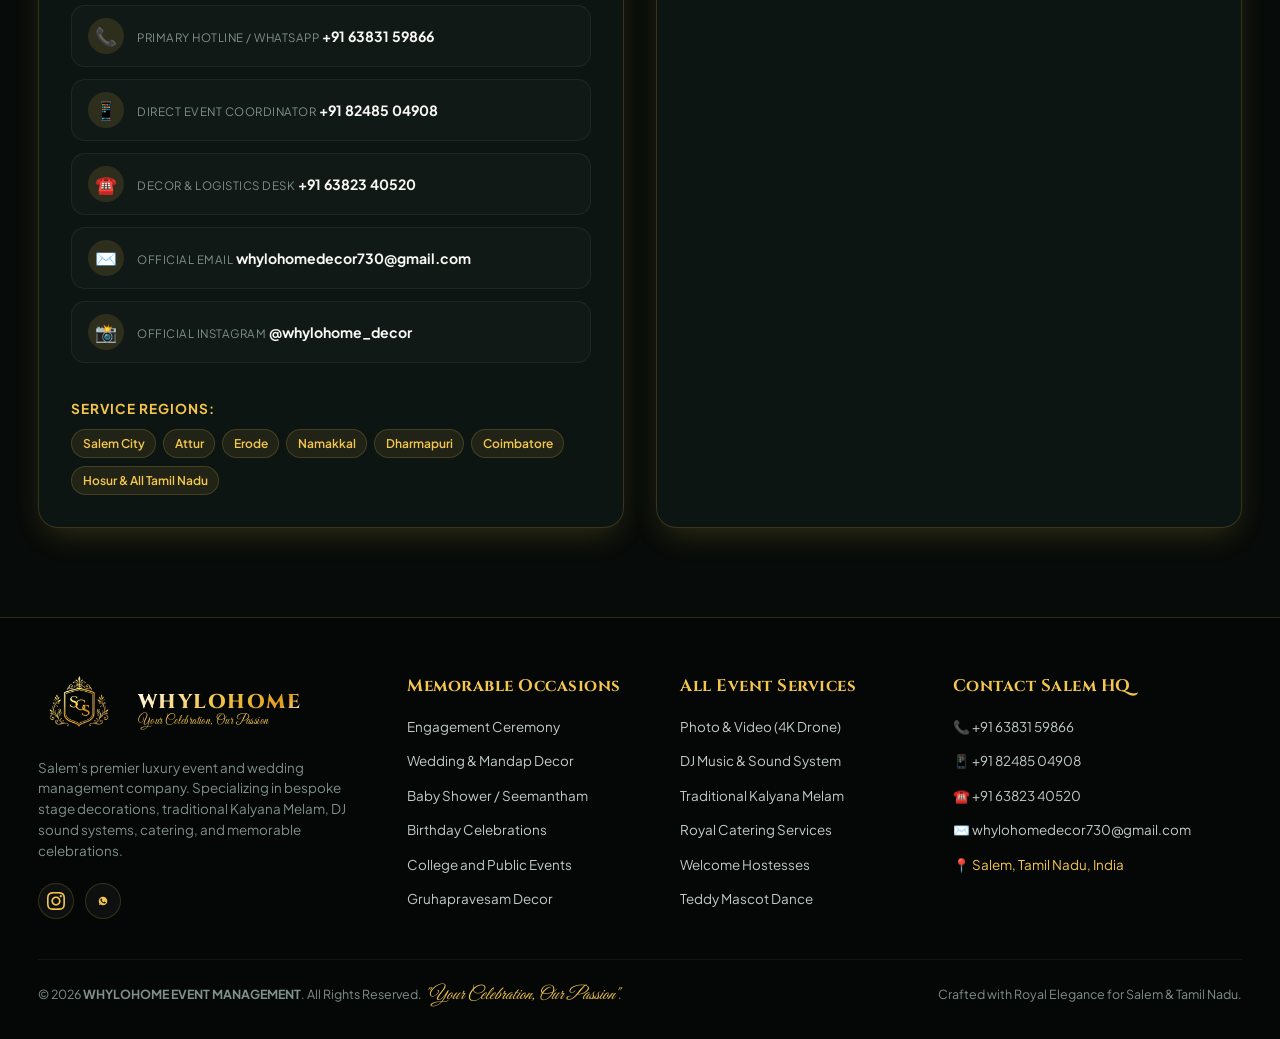
==== commit b50c0deb: "Update Venue Magic with new grand convention and luxury ballroom transformations and matching empty " ====
--- a/Videos/whylohome_website/whylohome.html
+++ b/Videos/whylohome_website/whylohome.html
@@ -1400,29 +1400,28 @@
             </button>
           </div>
 
-          <!-- Transformed Stage Concept Switcher -->
+          <!-- Transformed Venue Concept Switcher -->
           <div class="ba-stage-picker">
-            <span class="ba-stage-label">Decor Concept:</span>
-            <button type="button" class="ba-stage-pill active" data-stage-img="assets/premium_stage_crimson_curtain.jpg" data-stage-title="Grand Crimson Mandap">
-              🌺 Crimson Mandap
+            <span class="ba-stage-label">Venue Concept:</span>
+            <button type="button" class="ba-stage-pill active" data-stage-before="assets/venue_grand_convention_before.jpg" data-stage-img="assets/venue_grand_convention_after.jpg" data-stage-title="Grand Royal Convention Palace">
+              🏛️ Grand Convention Palace
             </button>
-            <button type="button" class="ba-stage-pill" data-stage-img="assets/premium_stage_victorian_palace.jpg" data-stage-title="Victorian Palace Ballroom">
-              🏛️ Victorian Palace
-            </button>
-            <button type="button" class="ba-stage-pill" data-stage-img="assets/premium_stage_greenery_chandelier.jpg" data-stage-title="Living Green Oasis & Chandeliers">
-              🌿 Green Oasis
+            <button type="button" class="ba-stage-pill" data-stage-before="assets/venue_luxury_ballroom_before.jpg" data-stage-img="assets/venue_luxury_ballroom_after.jpg" data-stage-title="Opulent Gold Floral Ballroom">
+              ✨ Luxury Gold Ballroom
             </button>
           </div>
         </div>
 
         <!-- Modern Interactive Hardware-Accelerated Transformation Showcase -->
         <div class="before-after-container" id="beforeAfterContainer" style="--split-pos: 50%;">
-          <!-- Before Background (Pure White Canvas) -->
-          <div class="ba-image-wrapper ba-white-canvas"></div>
+          <!-- Before Background (Empty Bare Venue Matching Selected Setup) -->
+          <div class="ba-image-wrapper" id="baBeforeWrapper">
+            <img src="assets/venue_grand_convention_before.jpg" id="baBeforeImgTag" alt="Bare Empty Venue Hall Before Whylohome Decoration" loading="eager">
+          </div>
 
           <!-- After Image (Clipped overlay) -->
           <div class="ba-image-after" id="baAfterImg">
-            <img src="assets/premium_stage_crimson_curtain.jpg" id="baAfterImgTag" alt="Royal Wedding Mandap After Whylohome Decoration" loading="lazy">
+            <img src="assets/venue_grand_convention_after.jpg" id="baAfterImgTag" alt="Grand Royal Convention Palace After Whylohome Decoration" loading="eager">
           </div>
 
           <!-- Radiant Golden Scanline & Laser Handle -->
@@ -1437,11 +1436,11 @@
           <!-- Badges -->
           <div class="ba-badge before">
             <span class="badge-dot dot-red"></span>
-            Blank Canvas
+            Bare Empty Venue
           </div>
           <div class="ba-badge after" id="baAfterBadge">
             <span class="badge-dot dot-gold"></span>
-            Whylohome Royal Setup
+            Grand Royal Convention Palace
           </div>
         </div>
 
--- a/Videos/whylohome_website/css/style.css
+++ b/Videos/whylohome_website/css/style.css
@@ -1905,6 +1905,7 @@
   object-fit: cover;
   pointer-events: none;
   transform: translateZ(0);
+  transition: opacity 0.2s ease-in-out;
 }
 
 .ba-image-after {
@@ -1925,6 +1926,7 @@
   object-fit: cover;
   pointer-events: none;
   transform: translateZ(0);
+  transition: opacity 0.2s ease-in-out;
 }
 
 /* Radiant Golden Laser Handle & Scanline */
